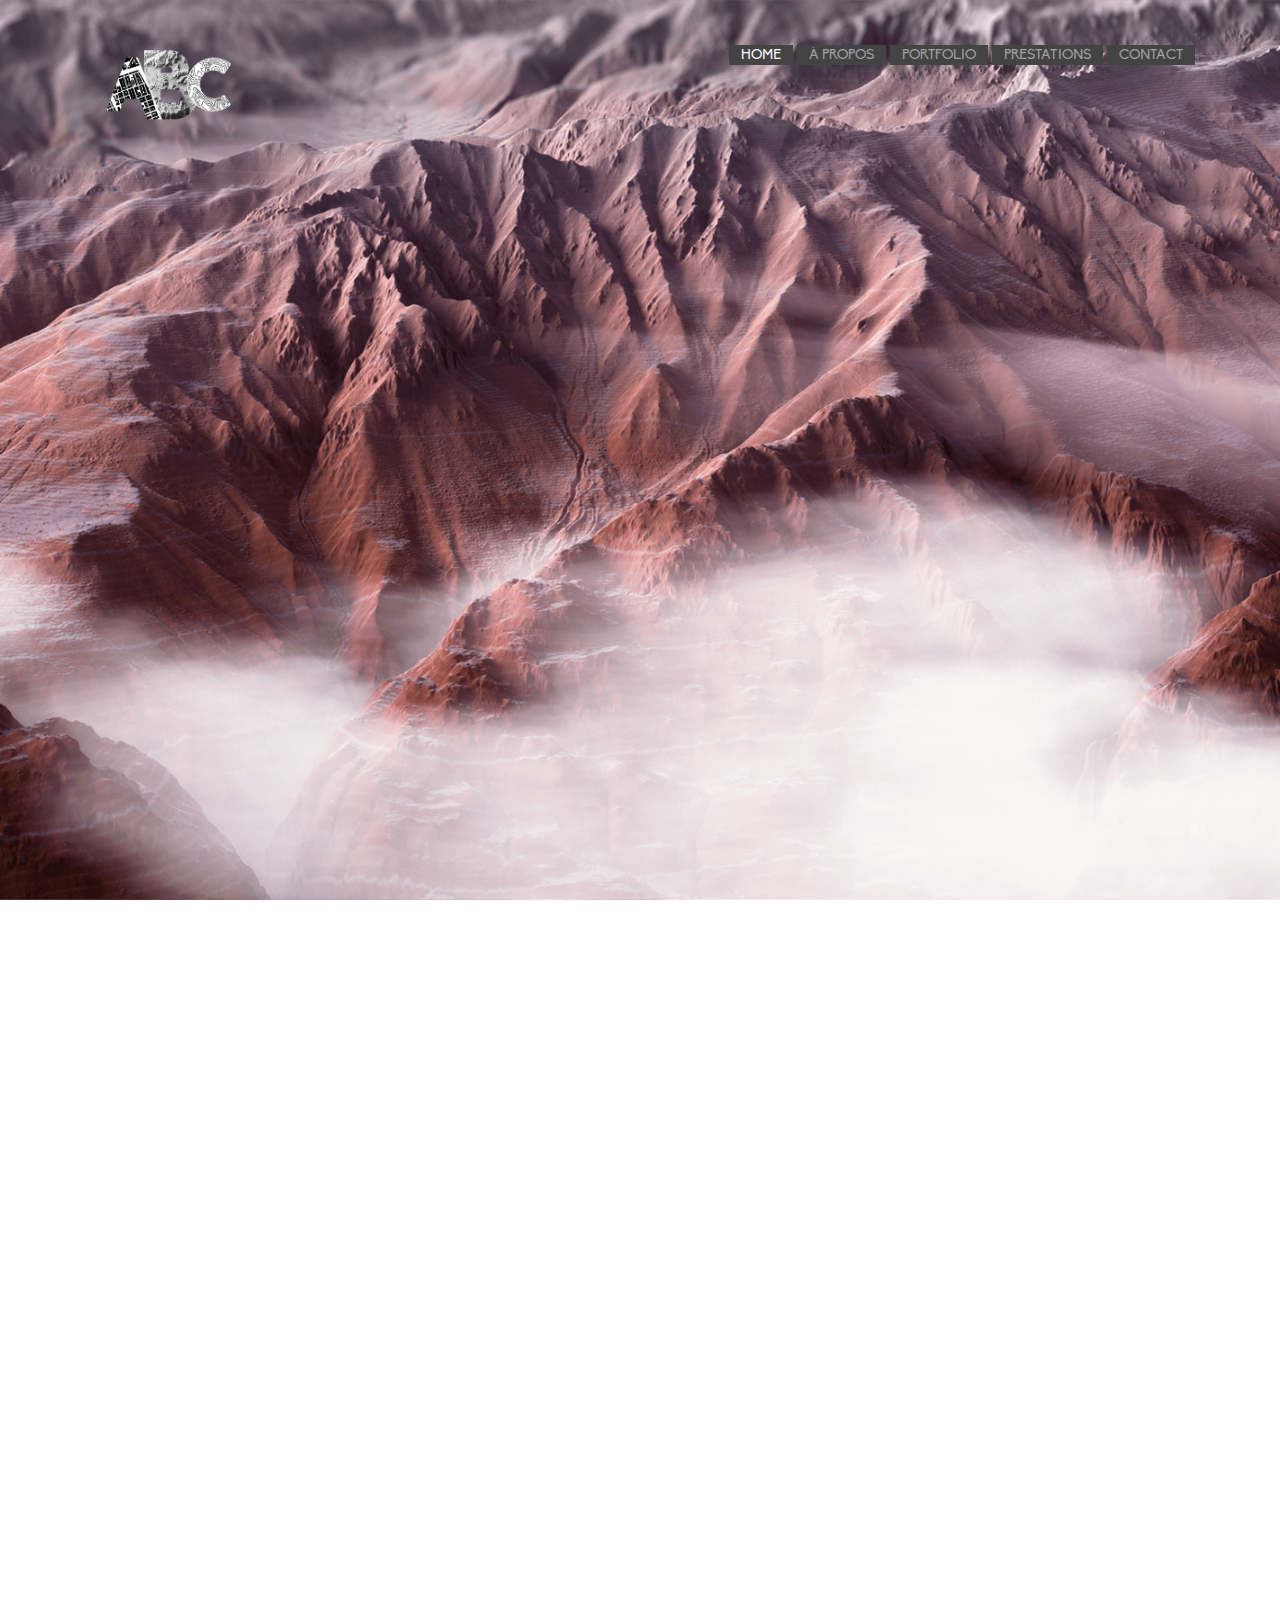
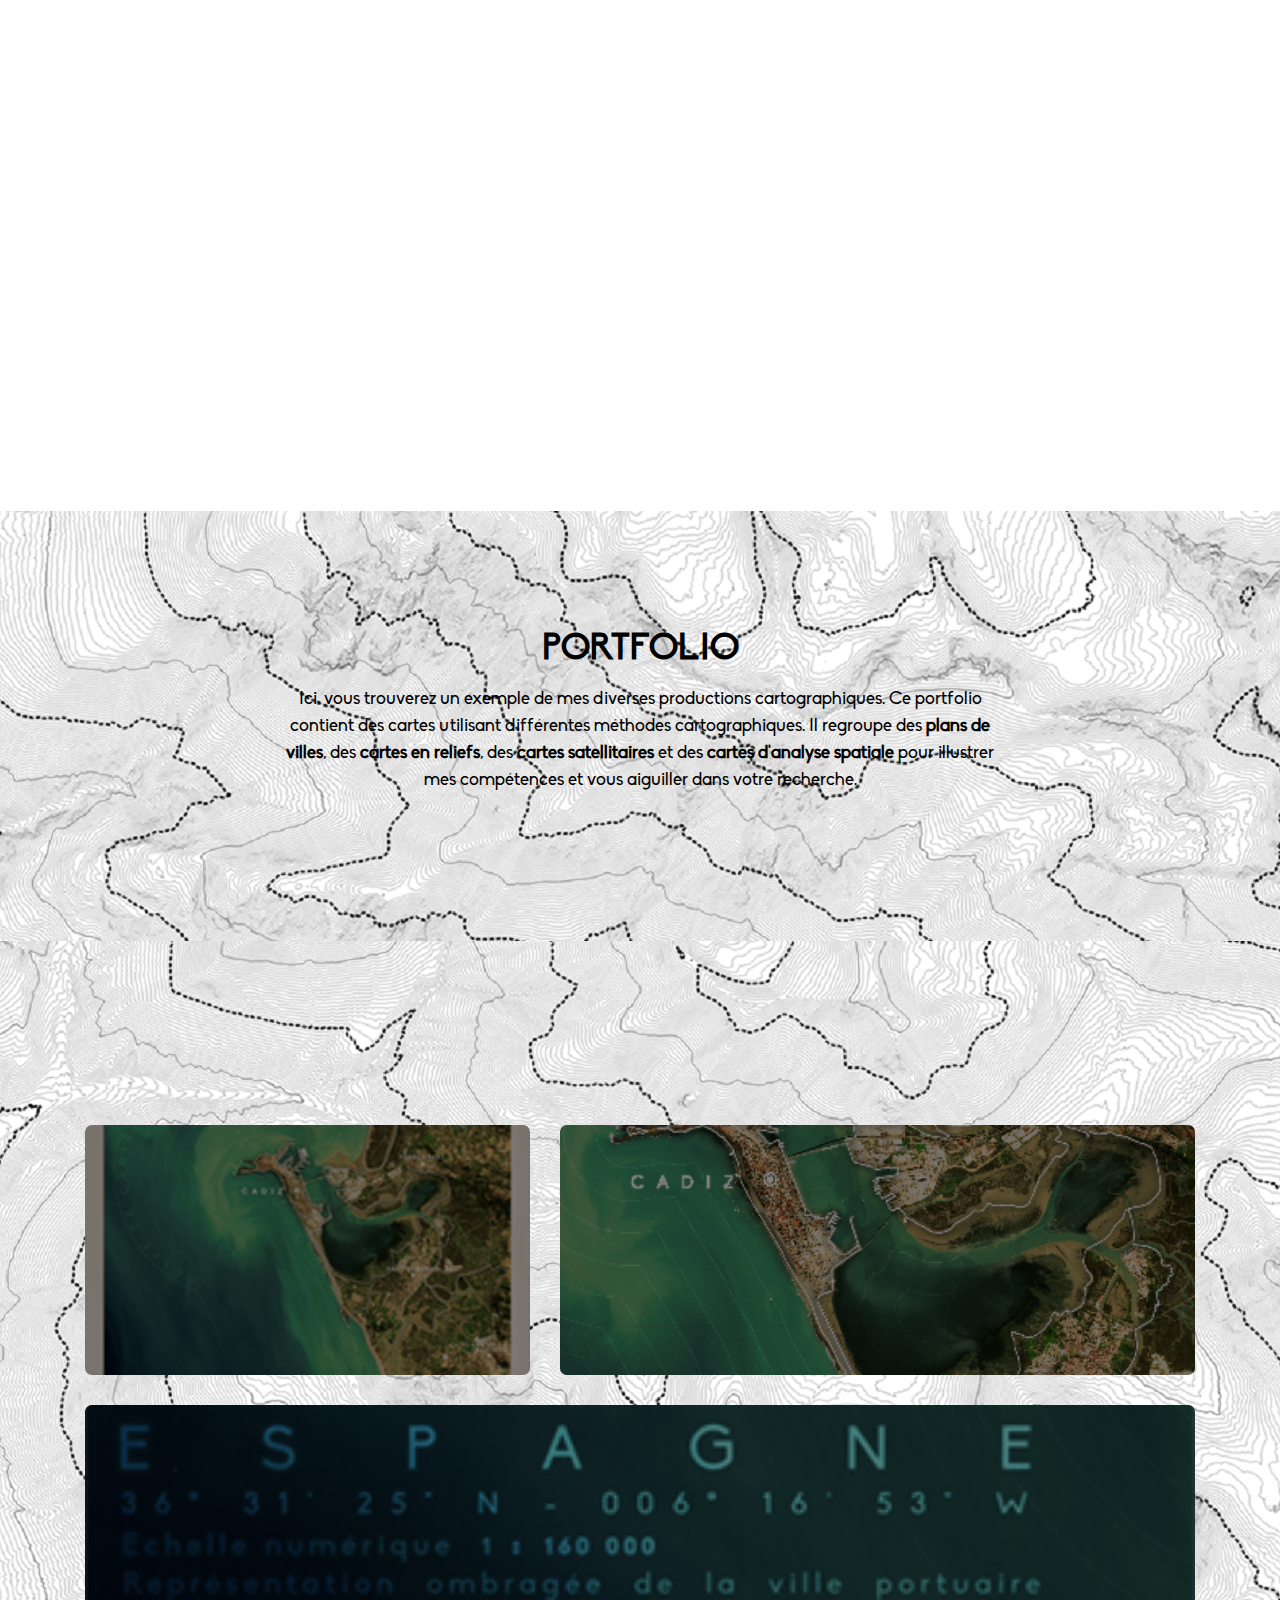
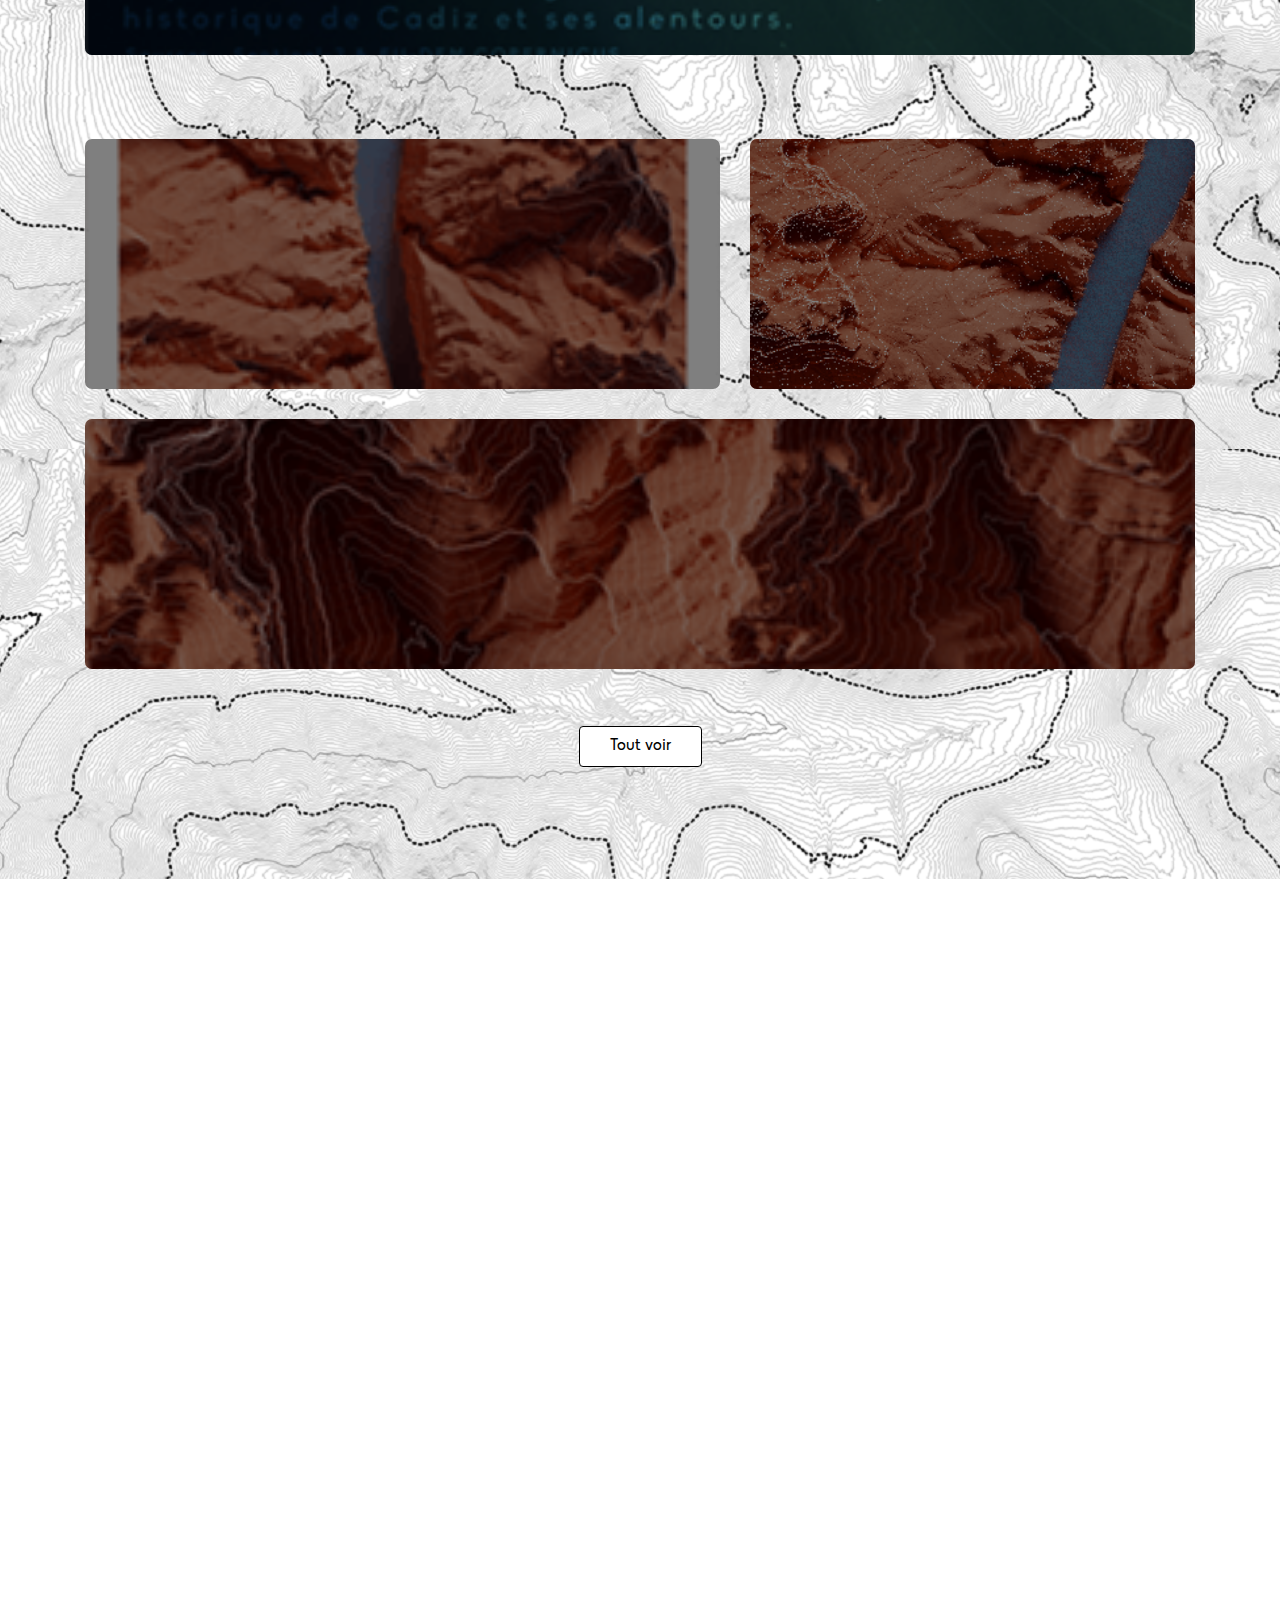
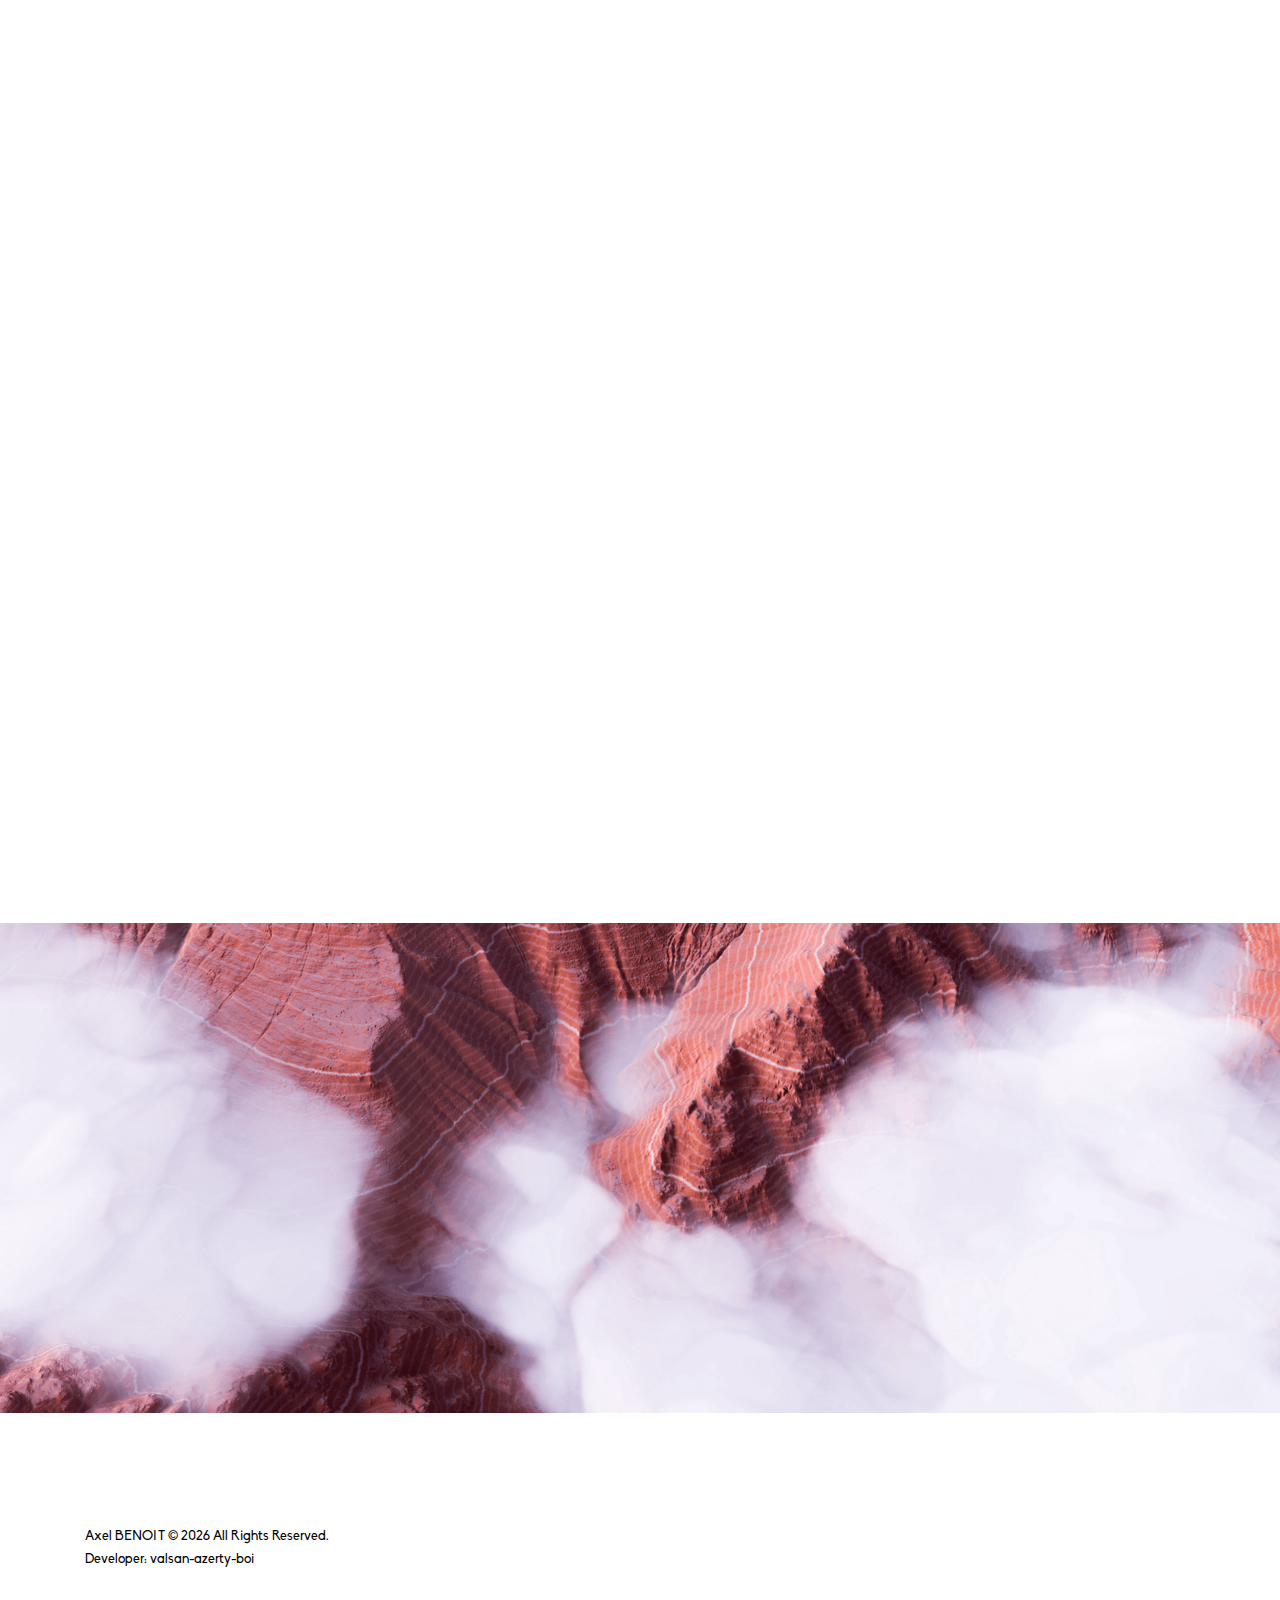
==== index.html @ 1ffd3f23 "some css and html changes" ====
<!DOCTYPE HTML>

<html lang="fr">

<head>
	<meta charset="utf-8">
	<meta http-equiv="X-UA-Compatible" content="IE=edge">

	<title>Axel BENOIT - Cartographe indépendant</title>
	<link rel="shortcut icon" href="favicon.ico" type="image/x-icon" />

	<link rel="apple-touch-icon" href="images/icons-192.png" />
	<link rel="apple-touch-icon" sizes="72x72" href="images/icons-192.png" />
	<link rel="apple-touch-icon" sizes="114x114" href="images/icons-192.png" />

	<meta name="viewport" content="width=device-width, initial-scale=1">

	<meta name="description" content="Productions et ventes de cartes" />
	<meta name="keywords" content="axel benoit, cartographe, indé, indépendant, carte" />
	<meta name="author" content="Axel BENOIT" />
	<!-- <meta name="robots" content="" /> --> <!-- TODO -->

	<meta property="og:title" content="Axel BENOIT - Cartographe indépendant" />
	<meta property="og:image" content="" />
	<meta property="og:url" content="" />
	<meta property="og:site_name" content="Axel BENOIT - Cartographe indépendant" />
	<meta property="og:description" content="" />
	<meta name="twitter:title" content="Axel BENOIT - Cartographe indépendant" />
	<meta name="twitter:image" content="" />
	<meta name="twitter:url" content="" />

	<link rel="manifest" href="manifest.json" />

	<!-- Styles -->
	<link href='https://fonts.googleapis.com/css?family=Raleway:400,300,600,400italic,700' rel='stylesheet'
		type='text/css'>
	<link rel="stylesheet" href="css/animate.css">
	<link rel="stylesheet" href="css/bootstrap.css">
	<link rel="stylesheet" href="css/owl.carousel.min.css">
	<link rel="stylesheet" href="css/owl.theme.default.min.css">
	<link rel="stylesheet" href="css/style.css">
	<script src="js/modernizr-2.6.2.min.js"></script>
	<!--[if lt IE 9]>
	<script src="js/respond.min.js"></script>
	<![endif]-->

</head>

<!-- <body class="colormode"> --> <!-- TODO -->

<body>

	<div id="page">

		<!-- Menu de navigation (haut de page) -->
		<nav class="gtco-nav">
			<div class="gtco-container">
				<div class="row">
					<div class="col-xs-2">
						<div id="gtco-logo"><a href="index.html"><img src="images/logo.png" class="btn-logo"
									alt="Logo" /></a>
						</div>
					</div>
					<div class="col-xs-10 text-right menu-1">
						<ul>
							<li class="active border"><a href="index.html">Home</a></li>
							<li class="border js-goabout"><a href="#">À propos</a></li>
							<li class="border js-goportfolio"><a href="#">Portfolio</a></li>
							<li class="border js-gopresta"><a href="#">Prestations</a></li>
							<li class="border js-gocontact"><a href="#">Contact</a></li>
							<!-- <li><img src="images/colormode.png" width="3%" onClick="switchSetColorMode()"
									alt="Dark/Light mode"></li> -->
						</ul>
					</div>
				</div>

			</div>
		</nav>

		<!-- Header page -->
		<header id="gtco-header" class="bg1 gtco-cover">
			<div class="overlay"></div>
			<div class="gtco-container">
				<div class="row">
					<div class="col-md-12 col-md-offset-0 text-center">
						<div class="display-t">
							<div class="display-tc animate-box" data-animate-effect="fadeIn">
								<h1 class="uppercase">Axel Benoit</h1>
								<h2>Cartographe indépendant</h2>
							</div>
						</div>
					</div>
				</div>
			</div>
		</header>

		<!-- Présentation personnelle -->
		<div id="gtco-testimonial">
			<div class="gtco-container">
				<div class="row animate-box">
					<div class="col-md-8 col-md-offset-2 text-center gtco-heading">
						<h2 class="uppercase">À propos</h2>
					</div>
				</div>

				<div class="row animate-box">
					<div>
						<div class="item">
							<div class="testimony-slide active text-center">
								<figure>
									<img src="images/author.png" alt="Auteur" />
								</figure>
								<span class="grey-name">Axel Benoit</span>
								<blockquote>
									<p>
										Chargé d'études depuis quelques années dans un établissement public, j'ai décidé
										de prendre mon indépendance
										par la voie de la cartographie.
									</p>
									<p>
										La découverte en Master de la cartographie et des outils de SIG m'a amené à
										développer une passion pour les cartes, leur objectif et ce quelles représentent
										ou ne représentent pas. J'ai souhaité perfectionner cette passion durant mon
										expérience de chargé d'études, avant de me lancer.
									</p>
									<p>
										De cette passion de l'image et des cartes née l'attrait pour le métier de
										cartographe. Un métier technique, scientifique et artistique dans lequel je
										désire m'inscrire.
									</p>
									<p>
										C'est pour cette raison que je souhaite vous accompagner dans la recherche de la
										carte adaptée à votre besoin, que son but soit thématique ou décoratif.
									</p>
								</blockquote>
							</div>
						</div>
					</div>
				</div>

				<div class="row">
					<div class="col-md-4 col-sm-4">
					</div>
					<div class="col-md-4 col-sm-4">
						<div class="feature-center animate-box" data-animate-effect="fadeIn">
							<div class="feature-center animate-box" data-animate-effect="fadeIn">
								<a href="https://twitter.com/Ezaan84300488" target="_blank"><img src="images/bl_tw.png"
										alt="Twitter" width="15%" /></a>
								<a href="https://www.linkedin.com/in/axel-benoit/" target="_blank"><img
										src="images/bl_lk.png" alt="LinkedIn" width="15%" /></a>
								<a href="https://www.instagram.com/ezaan902" target="_blank"><img src="images/bl_ig.png"
										alt="Instagram" width="15%" /></a>
							</div>
						</div>
					</div>
					<div class="col-md-4 col-sm-4">
					</div>
				</div>

			</div>
		</div>

		<!-- Portfolio avec miniatures  -->
		<!-- <div id="gtco-features-2" style="background-image:url(images/bg_2.png);"> -->
		<div id="gtco-features-2" class="bg2">
			<div class="gtco-container">

				<!-- Texte Portfolio  -->
				<div class="row">
					<div class="col-md-8 col-md-offset-2 text-center gtco-heading">
						<h2 class="uppercase">Portfolio</h2>
						<p>Ici, vous trouverez un exemple de mes diverses productions cartographiques. Ce portfolio
							contient des cartes utilisant différentes méthodes cartographiques. Il regroupe des <b>
								plans
								de
								villes</b>, des <b>cartes en reliefs</b>, des <b>cartes satellitaires</b> et des
							<b>cartes d'analyse
								spatiale</b> pour
							illustrer mes compétences et vous aiguiller dans votre recherche.
						</p>
					</div>
				</div>

				<!-- Types de cartes  -->
				<div class="row">
					<div class="col-md-1 col-sm-1">
					</div>
					<div class="col-md-2 col-sm-2">
						<div class="feature-center animate-box" data-animate-effect="fadeIn">
							<span class="icon">
								<i>
									<img src="images/portfolio_mt_1_satellitaires.png" alt="Cartes satellitaires"
										width="100%" />
								</i>
							</span>
							<h3>cartes satellitaires</h3>
						</div>
					</div>
					<div class="col-md-2 col-sm-2">
						<div class="feature-center animate-box" data-animate-effect="fadeIn">
							<span class="icon">
								<i>
									<img src="images/portfolio_mt_2_relief.png" alt="Cartes en relief" width="100%" />
								</i>
							</span>
							<h3>cartes en relief</h3>
						</div>
					</div>
					<div class="col-md-2 col-sm-2">
						<div class="feature-center animate-box" data-animate-effect="fadeIn">
							<span class="icon">
								<i>
									<img src="images/portfolio_mt_3_plan_villes.png" alt="Plans de ville"
										width="100%" />
								</i>
							</span>
							<h3>plans de ville</h3>
						</div>
					</div>
					<div class="col-md-2 col-sm-2">
						<div class="feature-center animate-box" data-animate-effect="fadeIn">
							<span class="icon">
								<i>
									<img src="images/portfolio_mt_4_thematiques.png" alt="Cartes thématiques"
										width="100%" />
								</i>
							</span>
							<h3>cartes thématiques</h3>
						</div>
					</div>
					<div class="col-md-2 col-sm-2">
						<div class="feature-center animate-box" data-animate-effect="fadeIn">
							<span class="icon">
								<i>
									<img src="images/portfolio_mt_5_anciennes.png" alt="Cartes anciennes"
										width="100%" />
								</i>
							</span>
							<h3>cartes anciennes</h3>
						</div>
					</div>
					<div class="col-md-1 col-sm-1">
					</div>
				</div>

				<!-- Exemples de cartes à visualiser -->

				<!-- Cadiz -->
				<div class="row">
					<div class="col-md-5">
						<a href="images/realisations/Cadiz_low_1.png" target="_blank">
							<div class="gtco-video gtco-video-sm gtco-bg"
								style="background-image: url(images/realisations/Cadiz_low_1_miniature.png); ">
								<div class="overlay"></div>
							</div>
						</a>
					</div>
					<div class="col-md-7">
						<a href="images/realisations/Cadiz_low_2.png" target="_blank">
							<div class="gtco-video gtco-video-sm gtco-bg"
								style="background-image: url(images/realisations/Cadiz_low_2_miniature.png); ">
								<div class="overlay"></div>
							</div>
						</a>
					</div>
					<div class="col-md-12">
						<a href="images/realisations/Cadiz_low_3.png" target="_blank">
							<div class="gtco-video gtco-video-sm gtco-bg"
								style="background-image: url(images/realisations/Cadiz_low_3_miniature.png); ">
								<div class="overlay"></div>
							</div>
						</a>
					</div>
				</div>

				<!-- Grand canyon -->
				<div class="row">
					<br /><br />
					<div class="col-md-7">
						<a href="images/realisations/Grand_canyon_low_1.png" target="_blank">
							<div class="gtco-video gtco-video-sm gtco-bg"
								style="background-image: url(images/realisations/Grand_canyon_low_1_miniature.png); ">
								<div class="overlay"></div>
							</div>
						</a>
					</div>
					<div class="col-md-5">
						<a href="images/realisations/Grand_canyon_low_2.png" target="_blank">
							<div class="gtco-video gtco-video-sm gtco-bg"
								style="background-image: url(images/realisations/Grand_canyon_low_2_miniature.png); ">
								<div class="overlay"></div>
							</div>
						</a>
					</div>
					<div class="col-md-12">
						<a href="images/realisations/Grand_canyon_low_3.png" target="_blank">
							<div class="gtco-video gtco-video-sm gtco-bg"
								style="background-image: url(images/realisations/Grand_canyon_low_3_miniature.png); ">
								<div class="overlay"></div>
							</div>
						</a>
					</div>
				</div>

				<!-- Hidden at start -->
				<div id="hidden-real" class="hidden-element">

					<!-- Corse -->
					<div class="row">
						<br /><br />
						<div class="col-md-6">
							<a href="images/realisations/Corse_low_1.png" target="_blank">
								<div class="gtco-video gtco-video-sm gtco-bg"
									style="background-image: url(images/realisations/Corse_low_1_miniature.png); ">
									<div class="overlay"></div>
								</div>
							</a>
						</div>
						<div class="col-md-6">
							<a href="images/realisations/Corse_low_2.png" target="_blank">
								<div class="gtco-video gtco-video-sm gtco-bg"
									style="background-image: url(images/realisations/Corse_low_2_miniature.png); ">
									<div class="overlay"></div>
								</div>
							</a>
						</div>
						<div class="col-md-12">
							<a href="images/realisations/Corse_low_3.png" target="_blank">
								<div class="gtco-video gtco-video-sm gtco-bg"
									style="background-image: url(images/realisations/Corse_low_3_miniature.png); ">
									<div class="overlay"></div>
								</div>
							</a>
						</div>
					</div>

					<!-- Niort -->
					<div class="row">
						<br /><br />
						<div class="col-md-7">
							<a href="images/realisations/Niort_low_1.png" target="_blank">
								<div class="gtco-video gtco-video-sm gtco-bg"
									style="background-image: url(images/realisations/Niort_low_1_miniature.png); ">
									<div class="overlay"></div>
								</div>
							</a>
						</div>
						<div class="col-md-5">
							<a href="images/realisations/Niort_low_2.png" target="_blank">
								<div class="gtco-video gtco-video-sm gtco-bg"
									style="background-image: url(images/realisations/Niort_low_2_miniature.png); ">
									<div class="overlay"></div>
								</div>
							</a>
						</div>
						<div class="col-md-12">
							<a href="images/realisations/Niort_low_3.png" target="_blank">
								<div class="gtco-video gtco-video-sm gtco-bg"
									style="background-image: url(images/realisations/Niort_low_3_miniature.png); ">
									<div class="overlay"></div>
								</div>
							</a>
						</div>
					</div>

					<!-- Turquie -->
					<div class="row">
						<br /><br />
						<div class="col-md-5">
							<a href="images/realisations/Turquie_low_1.png" target="_blank">
								<div class="gtco-video gtco-video-sm gtco-bg"
									style="background-image: url(images/realisations/Turquie_low_1_miniature.png); ">
									<div class="overlay"></div>
								</div>
							</a>
						</div>
						<div class="col-md-7">
							<a href="images/realisations/Turquie_low_2.png" target="_blank">
								<div class="gtco-video gtco-video-sm gtco-bg"
									style="background-image: url(images/realisations/Turquie_low_2_miniature.png); ">
									<div class="overlay"></div>
								</div>
							</a>
						</div>
						<div class="col-md-12">
							<a href="images/realisations/Turquie_low_3.png" target="_blank">
								<div class="gtco-video gtco-video-sm gtco-bg"
									style="background-image: url(images/realisations/Turquie_low_3_miniature.png); ">
									<div class="overlay"></div>
								</div>
							</a>
						</div>
					</div>

					<!-- Mountain / Medoc / Pearl River -->
					<div class="row">
						<br /><br />
						<div class="col-md-4">
							<a href="images/realisations/Mountain_low.png" target="_blank">
								<div class="gtco-video gtco-video-sm gtco-bg"
									style="background-image: url(images/realisations/Mountain_low_miniature.png); ">
									<div class="overlay"></div>
								</div>
							</a>
						</div>
						<div class="col-md-4">
							<a href="images/realisations/Medoc_low.png" target="_blank">
								<div class="gtco-video gtco-video-sm gtco-bg"
									style="background-image: url(images/realisations/Medoc_low_miniature.png); ">
									<div class="overlay"></div>
								</div>
							</a>
						</div>
						<div class="col-md-4">
							<a href="images/realisations/PEARL_RIVER_low.png" target="_blank">
								<div class="gtco-video gtco-video-sm gtco-bg"
									style="background-image: url(images/realisations/PEARL_RIVER_low_miniature.png); ">
									<div class="overlay"></div>
								</div>
							</a>
						</div>
					</div>
				</div>

				<!-- Bouton "Tout voir"-->
				<div>
					<br />
					<button id="buttonDisplayAllReal" class="btn btn-primary center-button"
						onClick="displayAllReal()">Tout
						voir</button>
				</div>
			</div>
		</div>

		<!-- Prestations -->
		<div id="gtco-features">
			<div class="gtco-container">

				<div class="row animate-box">
					<div class="col-md-8 col-md-offset-2 text-center gtco-heading">
						<h2 class="uppercase">Prestations</h2>
						<p>Mes cartes s'adressent aux professionnels comme aux particuliers. Que vous soyez une
							collectivité, une association, un entreprise ou que vous souhaitez simplement offrir un
							cadeau, je peux vous accompagner.</p>
					</div>
				</div>

				<div class="row animate-box">
					<div class="col-md-8 col-md-offset-2 text-center">
						<h3>Ma démarche d'action en quelques étapes</h3>
						<br />
					</div>
				</div>

				<div class="row">
					<div class="col-md-3 col-sm-3">
						<div class="feature-center animate-box" data-animate-effect="fadeIn">
							<span class="icon-orange">
								<i>
									<img src="images/prestations_demarche_1_recherche.png" alt="Recherche"
										class="prestation-recherche" />
								</i>
							</span>
							<h3>Recherche</h3>
							<p>Exploration des diverses bases de données SIG disponibles en Open Data.
								<small>(Openstreetmap,
									IGN, Copernicus, USGS, NASA)</small>
							</p>
							<p>Je peux également utiliser vos données métiers.</p>
						</div>
					</div>
					<div class="col-md-3 col-sm-3">
						<div class="feature-center animate-box" data-animate-effect="fadeIn">
							<span class="icon-orange">
								<i>
									<img src="images/prestations_demarche_2_traitement.png" alt="Traitement"
										class="prestation-traitement" />
								</i>
							</span>
							<h3>Traitement</h3>
							<p>Pré-traitement nécessaire en préparation de l'analyse.</p>
							<p>Je procède à une vérification, une modification et une sélection des données pertinentes.
							</p>
						</div>
					</div>
					<div class="col-md-3 col-sm-3">
						<div class="feature-center animate-box" data-animate-effect="fadeIn">
							<span class="icon-orange">
								<i>
									<img src="images/prestations_demarche_3_analyse.png" alt="Analyse"
										class="prestation" />
								</i>
							</span>
							<h3>Analyse</h3>
							<p>Observation des données sélectionnées, transformation des données et choix des méthodes
								de représentation.</p>
							<p>Production des différentes couches cartographiques.</p>
						</div>
					</div>
					<div class="col-md-3 col-sm-3">
						<div class="feature-center animate-box" data-animate-effect="fadeIn">
							<span class="icon-orange">
								<i>
									<img src="images/prestations_demarche_4_composition.png" alt="Composition"
										class="prestation" />
								</i>
							</span>
							<h3>Composition</h3>
							<p>Définition de l'aspect visuel général.</p>
							<p>Assemblage des couches et superposition des calques.</p>
							<p>Production du rendu.</p>
						</div>
					</div>
				</div>

				<div class="row animate-box">
					<div class="col-md-8 col-md-offset-2 text-center">
						<h3>Pour produire des cartes informatives, thématiques, décoratives ou abstraites pour
							particuliers et professionnels.</h3>
						<br />
						<h4>Les logiciels utilisés pour produire</h4>
						<br />
					</div>
				</div>

				<div class="row">
					<div class="col-md-3 col-sm-3">
					</div>
					<div class="col-md-2 col-sm-2">
						<div class="feature-center animate-box" data-animate-effect="fadeIn">
							<img src="images/qgis.png" alt="QGIS" width="90%" />
						</div>
					</div>
					<div class="col-md-2 col-sm-2">
						<div class="feature-center animate-box" data-animate-effect="fadeIn">
							<img src="images/blender.png" alt="Blender" width="90%" />
						</div>
					</div>
					<div class="col-md-2 col-sm-2">
						<div class="feature-center animate-box" data-animate-effect="fadeIn">
							<img src="images/adobe_icon.png" alt="Adobe" width="90%" />
						</div>
					</div>
					<div class="col-md-3 col-sm-3">
					</div>
				</div>

				<div class="row animate-box">
					<div class="col-md-8 col-md-offset-2 text-center">
						<p>
							Pour une démarche personnalisée, une demande peut être réalisé en appuyant sur le bouton "me
							contacter".
						</p>
						<p>
							Pour les cartes faisant partie d'une collection. Les liens figurant ci-dessous vous
							redirigeront vers mes boutiques en ligne. Vous pourrez avoir une estimation du prix des
							produits.
						</p>
						<br />
					</div>
				</div>

				<div class="row">
					<div class="col-md-3 col-sm-3">
					</div>
					<div class="col-md-3 col-sm-3">
						<div class="feature-center animate-box" data-animate-effect="fadeIn">
							<span class="icon">
								<i>
									<img src="images/etsy.png" alt="Etsy" width="90%" />
								</i>
							</span>
							<p><a href="https://www.etsy.com/fr/people/gq5kbt0rsgmfwqri" target="_blank"
									class="btn btn-primary btn-outline">Etsy</a></p>
						</div>
					</div>
					<div class="col-md-3 col-sm-3">
						<div class="feature-center animate-box" data-animate-effect="fadeIn">
							<span class="icon">
								<i>
									<img src="images/deviantart.png" alt="DeviantArt" width="90%" />
								</i>
							</span>
							<p><a href="https://www.deviantart.com/abcarto" target="_blank"
									class="btn btn-primary btn-outline">DeviantArt</a></p>
						</div>
					</div>
					<div class="col-md-3 col-sm-3">
					</div>
				</div>

			</div>
		</div>

		<!-- Formulaire de contact -->
		<div id="gtco-subscribe" class="bg3">
			<div class="gtco-container">
				<div class="row animate-box">
					<div class="col-md-8 col-md-offset-2 text-center gtco-heading">
						<h2 class="uppercase">Contact</h2>
						<br />
						<p>
							Si vous avez des questions ou si vous voulez formuler une demande de devis, vous pouvez me
							joindre en appuyant sur le bouton ci-dessous
						</p>
						<br />
						<button id="buttonContactMe" class="btn btn-primary" onClick="contactMe()">Me
							contacter</button>
						<div id="hidden-contact" class="hidden-element contact-info">
							<h2 id="contact-mail"><a href="mailto:axelbenoit@mail.com">axelbenoit@mail.com</a></h2>
							<!-- TODO vrai mail -->
						</div>
					</div>
				</div>
			</div>
		</div>

		<!-- Bas de page -->
		<footer id="gtco-footer">
			<div class="gtco-container">
				<div class="row copyright">
					<div class="col-md-12">
						<p class="pull-left">
							<small class="block"><a href="#">Axel BENOIT</a> &copy; <span id="actualyear">2023</span>
								All Rights
								Reserved.</small>
							<small class="block">Developer: <a href="https://github.com/valsan-azerty-boi"
									target="_blank">valsan-azerty-boi</a></small>
						</p>
					</div>
				</div>
			</div>
		</footer>
	</div>

	<div class="gototop js-top">
		<a href="#" class="js-gotop"><img src="images/arrowup.png" alt="Up" class="arrow-up" /></a>
	</div>

	<!-- Scripts Js-->
	<script src="js/jquery.min.js"></script>
	<script src="js/jquery.easing.1.3.js"></script>
	<script src="js/bootstrap.min.js"></script>
	<script src="js/jquery.waypoints.min.js"></script>
	<script src="js/owl.carousel.min.js"></script>
	<script src="js/jquery.countTo.js"></script>
	<script src="js/site-main.js"></script>
	<script src="js/site-displayreal.js"></script>
	<script src="js/site-contact.js"></script>
	<script src="js/site-actualyear.js"></script>
	<script src="js/site-colormode.js"></script>
</body>

</html>
---- css/style.css ----
@media screen and (max-width: 768px) {
  .gtco-nav-toggle {
    display: none block;
  }
}

@font-face {
  font-family: 'BikoRegular';
  src: local('BikoRegular'), url('../fonts/biko/Biko_Regular.otf') format('opentype');
  font-weight: normal;
  font-style: normal;
}

.bg1 {
  background: url(../images/bg_1.png) no-repeat center center;
  -webkit-background-size: cover;
  -moz-background-size: cover;
  -o-background-size: cover;
  background-size: cover;
}

.bg2 {
  background: url(../images/bg_2.png) center center;
}

.bg3 {
  background: url(../images/bg_3.png) no-repeat center center;
  -webkit-background-size: cover;
  -moz-background-size: cover;
  -o-background-size: cover;
  background-size: cover;
}

.hidden-element {
  display: none;
}

.contact-info {
  background-color: rgba(128, 128, 128, 0.22);
  border-radius: 5%;
  box-shadow: rgba(0, 0, 0, 0.35) 0px 0px 0px 2px inset, rgba(255, 255, 255, 0.2) 10px -10px 0px -2px, rgba(0, 0, 0, 0.35) 10px -10px;
}

.div-center-button {
  height: 100px;
  position: relative;
}

.center-button {
  display: flex;
  margin: 0 auto;
  justify-content: center;
  align-items: center;
}

/* =======================================================
*
* 	Template Style 
*
* ======================================================= */
body {
  font-family: "BikoRegular", Arial, sans-serif;
  font-weight: 400;
  font-size: 16px;
  line-height: 1.7;
  color: #000;
  background: #fff;
}

.grey-name {
  color: #6c6c6c;
}

.uppercase {
  text-transform: uppercase;
}

#page {
  position: relative;
  overflow-x: hidden;
  width: 100%;
  height: 100%;
  -webkit-transition: 0.5s;
  -o-transition: 0.5s;
  transition: 0.5s;
}

.offcanvas #page {
  overflow: hidden;
  position: absolute;
}

.offcanvas #page:after {
  -webkit-transition: 2s;
  -o-transition: 2s;
  transition: 2s;
  position: absolute;
  top: 0;
  right: 0;
  bottom: 0;
  left: 0;
  z-index: 101;
  background: rgba(0, 0, 0, 0.7);
  content: "";
}

a {
  color: #000;
  -webkit-transition: 0.5s;
  -o-transition: 0.5s;
  transition: 0.5s;
}

a:hover,
a:active,
a:focus {
  outline: none;
  text-decoration: none;
}

p {
  margin-bottom: 20px;
}

h1,
h2,
h3,
h4,
h5,
h6,
figure {
  color: #000;
  font-family: "BikoRegular", Arial, sans-serif;
  font-weight: 400;
  margin: 0 0 20px 0;
}

::-webkit-selection {
  color: #fff;
  background: #000;
}

::-moz-selection {
  color: #fff;
  background: #000;
}

::selection {
  color: #fff;
  background: #000;
}

.gtco-container {
  max-width: 1140px;
  position: relative;
  margin: 0 auto;
  padding-left: 15px;
  padding-right: 15px;
}

.gtco-nav {
  position: absolute;
  top: 0;
  margin: 0;
  padding: 0;
  width: 100%;
  padding: 40px 0;
  z-index: 1001;
}

@media screen and (max-width: 768px) {
  .gtco-nav {
    padding: 20px 0;
  }
}

.gtco-nav #gtco-logo {
  font-size: 20px;
  margin: 0;
  padding: 0;
  text-transform: uppercase;
  font-weight: bold;
}

.gtco-nav a {
  padding: 5px 10px;
  color: #fff;
}

@media screen and (max-width: 768px) {

  .gtco-nav .menu-1,
  .gtco-nav .menu-2 {
    display: none;
  }
}

.gtco-nav ul {
  padding: 0;
  margin: 2px 0 0 0;
}

.gtco-nav ul li {
  padding: 0;
  margin: 0;
  list-style: none;
  display: inline;
}

.gtco-nav ul li a {
  font-size: 14px;
  padding: 30px 10px;
  text-transform: uppercase;
  color: rgba(255, 255, 255, 0.5);
  -webkit-transition: 0.5s;
  -o-transition: 0.5s;
  transition: 0.5s;
}

.gtco-nav ul li a:hover,
.gtco-nav ul li a:focus,
.gtco-nav ul li a:active {
  color: white;
}

.gtco-nav ul li.has-dropdown {
  position: relative;
}

.gtco-nav ul li.has-dropdown .dropdown {
  width: 130px;
  -webkit-box-shadow: 0px 14px 33px -9px rgba(0, 0, 0, 0.75);
  -moz-box-shadow: 0px 14px 33px -9px rgba(0, 0, 0, 0.75);
  box-shadow: 0px 14px 33px -9px rgba(0, 0, 0, 0.75);
  z-index: 1002;
  visibility: hidden;
  opacity: 0;
  position: absolute;
  top: 40px;
  left: 0;
  text-align: left;
  background: #fff;
  padding: 20px;
  -webkit-border-radius: 4px;
  -moz-border-radius: 4px;
  -ms-border-radius: 4px;
  border-radius: 4px;
  -webkit-transition: 0s;
  -o-transition: 0s;
  transition: 0s;
}

.gtco-nav ul li.has-dropdown .dropdown:before {
  bottom: 100%;
  left: 40px;
  border: solid transparent;
  content: " ";
  height: 0;
  width: 0;
  position: absolute;
  pointer-events: none;
  border-bottom-color: #fff;
  border-width: 8px;
  margin-left: -8px;
}

.gtco-nav ul li.has-dropdown .dropdown li {
  display: block;
  margin-bottom: 7px;
}

.gtco-nav ul li.has-dropdown .dropdown li:last-child {
  margin-bottom: 0;
}

.gtco-nav ul li.has-dropdown .dropdown li a {
  padding: 2px 0;
  display: block;
  color: #999999;
  line-height: 1.2;
  text-transform: none;
  font-size: 15px;
}

.gtco-nav ul li.has-dropdown .dropdown li a:hover {
  color: #000;
}

.gtco-nav ul li.has-dropdown:hover a,
.gtco-nav ul li.has-dropdown:focus a {
  color: #fff;
}

.gtco-nav ul li.btn-cta a {
  color: #000;
}

.gtco-nav ul li.btn-cta a span {
  background: #fff;
  padding: 4px 20px;
  display: -moz-inline-stack;
  display: inline-block;
  zoom: 1;
  *display: inline;
  -webkit-transition: 0.3s;
  -o-transition: 0.3s;
  transition: 0.3s;
  -webkit-border-radius: 100px;
  -moz-border-radius: 100px;
  -ms-border-radius: 100px;
  border-radius: 100px;
}

.gtco-nav ul li.btn-cta a:hover span {
  -webkit-box-shadow: 0px 14px 20px -9px rgba(0, 0, 0, 0.75);
  -moz-box-shadow: 0px 14px 20px -9px rgba(0, 0, 0, 0.75);
  box-shadow: 0px 14px 20px -9px rgba(0, 0, 0, 0.75);
}

.gtco-nav ul li.active>a {
  color: #fff !important;
}

#gtco-header,
#gtco-counter,
.gtco-bg {
  background-size: cover;
  background-position: top center;
  background-repeat: no-repeat;
  position: relative;
}

.gtco-bg {
  background-position: center center;
  width: 100%;
  float: left;
  position: relative;
}

.gtco-video {
  height: 450px;
  overflow: hidden;
  margin-bottom: 30px;
  -webkit-border-radius: 7px;
  -moz-border-radius: 7px;
  -ms-border-radius: 7px;
  border-radius: 7px;
}

.gtco-video.gtco-video-sm {
  height: 250px;
}

.gtco-video a {
  z-index: 1001;
  position: absolute;
  top: 50%;
  left: 50%;
  margin-top: -45px;
  margin-left: -45px;
  width: 90px;
  height: 90px;
  display: table;
  text-align: center;
  background: #fff;
  -webkit-box-shadow: 0px 14px 30px -15px rgba(0, 0, 0, 0.75);
  -moz-box-shadow: 0px 14px 30px -15px rgba(0, 0, 0, 0.75);
  box-shadow: 0px 14px 30px -15px rgba(0, 0, 0, 0.75);
  -webkit-border-radius: 50%;
  -moz-border-radius: 50%;
  -ms-border-radius: 50%;
  border-radius: 50%;
}

.gtco-video a i {
  text-align: center;
  display: table-cell;
  vertical-align: middle;
  font-size: 40px;
}

.gtco-video .overlay {
  position: absolute;
  top: 0;
  left: 0;
  right: 0;
  bottom: 0;
  background: rgba(0, 0, 0, 0.5);
  -webkit-transition: 0.5s;
  -o-transition: 0.5s;
  transition: 0.5s;
}

.gtco-video:hover .overlay {
  background: rgba(255, 255, 255, 0.4);
}

.gtco-video:hover a {
  position: relative;
  -webkit-transform: scale(1.2);
  -moz-transform: scale(1.2);
  -ms-transform: scale(1.2);
  -o-transform: scale(1.2);
  transform: scale(1.2);
}

.gtco-cover {
  height: 900px;
  background-size: cover;
  background-position: top center;
  background-repeat: no-repeat;
  position: relative;
  float: left;
  width: 100%;
}

.gtco-cover a {
  color: rgba(255, 255, 255, 0.7);
  border-bottom: 1px solid rgba(255, 255, 255, 0.2);
}

.gtco-cover a:hover {
  color: white;
  border-bottom: 1px solid white;
}

.gtco-cover>.gtco-container {
  position: relative;
  z-index: 10;
}

@media screen and (max-width: 768px) {
  .gtco-cover {
    height: 600px;
  }
}

.gtco-cover .display-t,
.gtco-cover .display-tc {
  height: 900px;
  display: table;
  width: 100%;
}

@media screen and (max-width: 768px) {

  .gtco-cover .display-t,
  .gtco-cover .display-tc {
    height: 600px;
  }
}

.gtco-cover.gtco-cover-sm {
  height: 600px;
}

@media screen and (max-width: 768px) {
  .gtco-cover.gtco-cover-sm {
    height: 400px;
  }
}

.gtco-cover.gtco-cover-sm .display-t,
.gtco-cover.gtco-cover-sm .display-tc {
  height: 600px;
  display: table;
  width: 100%;
}

@media screen and (max-width: 768px) {

  .gtco-cover.gtco-cover-sm .display-t,
  .gtco-cover.gtco-cover-sm .display-tc {
    height: 400px;
  }
}

#gtco-counter {
  height: 500px;
}

#gtco-counter .display-t,
#gtco-counter .display-tc {
  height: 500px;
  display: table;
  width: 100%;
}

@media screen and (max-width: 768px) {
  #gtco-counter {
    height: inherit;
    padding: 7em 0;
  }

  #gtco-counter .display-t,
  #gtco-counter .display-tc {
    height: inherit;
  }
}

.gtco-staff {
  text-align: center;
  margin-bottom: 30px;
}

.gtco-staff img {
  width: 100px;
  margin-bottom: 20px;
  -webkit-border-radius: 50%;
  -moz-border-radius: 50%;
  -ms-border-radius: 50%;
  border-radius: 50%;
}

.gtco-staff h3 {
  font-size: 24px;
  margin-bottom: 5px;
}

.gtco-staff p {
  margin-bottom: 30px;
}

.gtco-staff .role {
  color: #bfbfbf;
  margin-bottom: 30px;
  font-weight: normal;
  display: block;
}

.gtco-social-icons {
  margin: 0;
  padding: 0;
}

.gtco-social-icons li {
  margin: 0;
  padding: 0;
  list-style: none;
  display: -moz-inline-stack;
  display: inline-block;
  zoom: 1;
  *display: inline;
}

.gtco-social-icons li a {
  display: -moz-inline-stack;
  display: inline-block;
  zoom: 1;
  *display: inline;
  color: #000;
  padding-left: 10px;
  padding-right: 10px;
}

.gtco-social-icons li a i {
  font-size: 20px;
}

.gtco-contact-info {
  margin-bottom: 30px;
  float: left;
  width: 100%;
  position: relative;
}

.gtco-contact-info ul {
  padding: 0;
  margin: 0;
}

.gtco-contact-info ul li {
  padding: 0 0 0 50px;
  margin: 0 0 30px 0;
  list-style: none;
  position: relative;
}

.gtco-contact-info ul li:before {
  color: #cccccc;
  position: absolute;
  left: 0;
  top: .05em;
  speak: none;
  font-style: normal;
  font-weight: normal;
  font-variant: normal;
  text-transform: none;
  line-height: 1;
  -webkit-font-smoothing: antialiased;
  -moz-osx-font-smoothing: grayscale;
}

.gtco-contact-info ul li.address:before {
  font-size: 30px;
  content: "\e9d1";
}

.gtco-contact-info ul li.phone:before {
  font-size: 23px;
  content: "\e9f4";
}

.gtco-contact-info ul li.email:before {
  font-size: 23px;
  content: "\e9da";
}

.gtco-contact-info ul li.url:before {
  font-size: 23px;
  content: "\e9af";
}

form label {
  font-weight: normal !important;
}

#gtco-header .display-tc,
#gtco-counter .display-tc,
.gtco-cover .display-tc {
  display: table-cell !important;
  vertical-align: middle;
}

#gtco-header .display-tc h1,
#gtco-header .display-tc h2,
#gtco-counter .display-tc h1,
#gtco-counter .display-tc h2,
.gtco-cover .display-tc h1,
.gtco-cover .display-tc h2 {
  margin: 0;
  padding: 0;
  color: white;
}

#gtco-header .display-tc h1,
#gtco-counter .display-tc h1,
.gtco-cover .display-tc h1 {
  margin-bottom: 0px;
  font-size: 70px;
  line-height: 1.5;
}

@media screen and (max-width: 768px) {

  #gtco-header .display-tc h1,
  #gtco-counter .display-tc h1,
  .gtco-cover .display-tc h1 {
    font-size: 40px;
  }
}

#gtco-header .display-tc h2,
#gtco-counter .display-tc h2,
.gtco-cover .display-tc h2 {
  font-size: 20px;
  line-height: 1.5;
  margin-bottom: 30px;
}

#gtco-counter {
  text-align: center;
}

#gtco-counter .counter {
  font-size: 50px;
  margin-bottom: 10px;
  color: #fff;
  font-weight: 100;
  display: block;
}

#gtco-counter .counter-label {
  margin-bottom: 0;
  text-transform: uppercase;
  color: rgba(255, 255, 255, 0.5);
  letter-spacing: .1em;
}

@media screen and (max-width: 768px) {
  #gtco-counter .feature-center {
    margin-bottom: 50px;
  }
}

#gtco-counter .icon {
  width: 70px;
  height: 70px;
  text-align: center;
  margin-bottom: 20px;
  background: none !important;
}

#gtco-counter .icon i {
  height: 70px;
}

#gtco-counter .icon i:before {
  display: block;
  text-align: center;
  margin-left: 3px;
}

#gtco-features,
#gtco-features-2,
#gtco-testimonial,
#gtco-services,
#gtco-subscribe,
#gtco-footer,
.gtco-section {
  padding: 7em 0;
  clear: both;
}

@media screen and (max-width: 768px) {

  #gtco-features,
  #gtco-features-2,
  #gtco-testimonial,
  #gtco-services,
  #gtco-subscribe,
  #gtco-footer,
  .gtco-section {
    padding: 3em 0;
  }
}

#gtco-features-2 {
  position: relative;
  float: left;
  width: 100%;
}

#gtco-features-2 h2 {
  color: #000;
}

#gtco-features-2 p {
  color: #000;
}

.feature-center {
  text-align: center;
  padding-left: 20px;
  padding-right: 20px;
  float: left;
  width: 100%;
  margin-bottom: 40px;
}

@media screen and (max-width: 768px) {
  .feature-center {
    margin-bottom: 50px;
  }
}

.feature-center .icon {
  width: 90px;
  height: 90px;
  background: #efefef;
  display: table;
  text-align: center;
  margin: 0 auto 30px auto;
  -webkit-border-radius: 50%;
  -moz-border-radius: 50%;
  -ms-border-radius: 50%;
  border-radius: 50%;
}

.feature-center .icon-orange {
  width: 90px;
  height: 90px;
  background: #ed9663;
  display: table;
  text-align: center;
  margin: 0 auto 30px auto;
  -webkit-border-radius: 50%;
  -moz-border-radius: 50%;
  -ms-border-radius: 50%;
  border-radius: 50%;
}

.prestation-recherche {
  width: 70%;
  margin-top: 18%;
}

.prestation-traitement {
  width: 70%;
  margin-top: 16%;
}

.prestation {
  width: 70%;
  margin-top: 15%;
}

.feature-center .icon i {
  display: table-cell;
  vertical-align: middle;
  height: 90px;
  font-size: 40px;
  line-height: 40px;
  color: #000;
}

.feature-center p,
.feature-center h3 {
  margin-bottom: 30px;
}

.feature-center h3 {
  text-transform: uppercase;
  font-size: 18px;
  color: #000;
}

.feature-left {
  float: left;
  width: 100%;
  margin-bottom: 30px;
  position: relative;
}

.feature-left:last-child {
  margin-bottom: 0;
}

.feature-left .icon {
  float: left;
  margin-right: 5%;
  display: table;
  text-align: center;
}

@media screen and (max-width: 768px) {
  .feature-left .icon {
    margin-right: 5%;
  }
}

.feature-left .icon i {
  display: table-cell;
  vertical-align: middle;
  font-size: 30px;
  color: #000;
}

.feature-left .feature-copy {
  float: left;
  width: 80%;
}

@media screen and (max-width: 768px) {
  .feature-left .feature-copy {
    width: 70%;
    float: left;
  }
}

.feature-left .feature-copy h3 {
  text-transform: uppercase;
  font-size: 18px;
  color: #5d5d5d;
  margin-bottom: 10px;
}

.gtco-heading {
  margin-bottom: 5em;
}

.gtco-heading.gtco-heading-sm {
  margin-bottom: 2em;
}

.gtco-heading h2 {
  font-size: 36px;
  margin-bottom: 10px;
  line-height: 1.5;
  font-weight: bold;
  color: #000;
}

.gtco-heading-white h2 {
  font-size: 36px;
  margin-bottom: 10px;
  line-height: 1.5;
  font-weight: bold;
  color: #fff;
}

.gtco-heading p {
  font-size: 18px;
  line-height: 1.5;
  color: #828282;
}

#gtco-testimonial {
  background: #fff;
}

#gtco-testimonial .testimony-slide {
  text-align: center;
}

#gtco-testimonial .testimony-slide span {
  margin-top: 5px;
  font-size: 18px;
  text-transform: uppercase;
  letter-spacing: 2px;
  font-weight: 700;
  display: block;
}

#gtco-testimonial .testimony-slide figure {
  margin-bottom: 10px;
  display: -moz-inline-stack;
  display: inline-block;
  zoom: 1;
  *display: inline;
}

#gtco-testimonial .testimony-slide figure img {
  width: 200px;
  -webkit-border-radius: 50%;
  -moz-border-radius: 50%;
  -ms-border-radius: 50%;
  border-radius: 50%;
}

#gtco-testimonial .testimony-slide blockquote {
  border: none;
  margin: 30px auto;
  width: 50%;
  position: relative;
  padding: 0;
}

@media screen and (max-width: 992px) {
  #gtco-testimonial .testimony-slide blockquote {
    width: 100%;
  }
}

#gtco-testimonial .arrow-thumb {
  position: absolute;
  top: 40%;
  display: block;
  width: 100%;
}

#gtco-testimonial .arrow-thumb a {
  font-size: 32px;
  color: #dadada;
}

#gtco-testimonial .arrow-thumb a:hover,
#gtco-testimonial .arrow-thumb a:focus,
#gtco-testimonial .arrow-thumb a:active {
  text-decoration: none;
}

.gtco-tabs .gtco-tab-nav {
  clear: both;
  margin: 0 0 3em 0;
  padding: 3px;
  float: left;
  width: 100%;
  background: #f2f2f2;
  -webkit-border-radius: 4px;
  -moz-border-radius: 4px;
  -ms-border-radius: 4px;
  border-radius: 4px;
}

.gtco-tabs .gtco-tab-nav li {
  float: left;
  margin: 0;
  padding: 0;
  width: 25%;
  text-align: center;
  list-style: none;
  display: -moz-inline-stack;
  display: inline-block;
  zoom: 1;
  *display: inline;
}

.gtco-tabs .gtco-tab-nav li .icon {
  font-size: 30px;
}

.gtco-tabs .gtco-tab-nav li a {
  padding: 20px;
  width: 100%;
  float: left;
  -webkit-border-radius: 4px;
  -moz-border-radius: 4px;
  -ms-border-radius: 4px;
  border-radius: 4px;
  color: #b3b3b3;
}

.gtco-tabs .gtco-tab-nav li a:hover {
  color: #4d4d4d;
}

.gtco-tabs .gtco-tab-nav li.active a {
  background: #fff;
  color: #000;
}

.gtco-tabs .gtco-tab-content-wrap {
  clear: both;
  position: relative;
  top: 70px;
}

.gtco-tabs .gtco-tab-content-wrap .tab-content {
  position: absolute;
  top: 0;
  left: 0;
  width: 100%;
  opacity: 0;
  visibility: hidden;
}

.gtco-tabs .gtco-tab-content-wrap .tab-content.active {
  opacity: 1;
  visibility: visible;
}

.gtco-tabs .icon-xlg {
  font-size: 400px;
  margin-bottom: 30px;
  text-align: center;
}

@media screen and (max-width: 768px) {
  .gtco-tabs .icon-xlg {
    font-size: 300px;
  }
}

@media screen and (max-width: 480px) {
  .gtco-tabs .icon-xlg {
    font-size: 200px;
  }
}

.gtco-tabs .icon-xlg i {
  color: #000;
}

#gtco-subscribe .gtco-heading h2 {
  color: #000;
}

#gtco-subscribe h2 {
  color: #000;
}

#gtco-subscribe p {
  color: #000;
}

#gtco-subscribe label {
  color: #fff;
}

#gtco-subscribe input {
  background-color: #fff;
}

#gtco-subscribe button {
  background-color: #fff;
}

#gtco-subscribe .form-control {
  background: #fff;
  color: #000;
  font-size: 16px !important;
  width: 100%;
  border: 2px solid transparent !important;
}

#gtco-subscribe .form-control::-webkit-input-placeholder {
  color: #000
}

#gtco-subscribe .form-control::-webkit-button-placeholder {
  color: #000
}

#gtco-subscribe .form-control:-moz-placeholder {
  color: #000;
}

#gtco-subscribe .form-control::-moz-placeholder {
  color: #fff;
}

#gtco-subscribe .form-control:-ms-input-placeholder {
  color: #fff;
}

#gtco-subscribe .form-control:-ms-button-placeholder {
  color: #fff;
}

#gtco-subscribe .btn {
  height: 54px;
  border: none !important;
  background: #000;
  color: #fff;
  font-size: 16px;
  font-weight: 400;
  padding-left: 50px;
  padding-right: 50px;
  border: 1px solid #000 !important;
}

#gtco-subscribe .form-inline .form-group {
  width: 100% !important;
  margin-bottom: 10px;
}

#gtco-subscribe .form-inline .form-group .form-control {
  width: 100%;
}

#gtco-subscribe .gtco-heading {
  margin-bottom: 30px;
}

#gtco-subscribe .gtco-heading h2 {
  margin-bottom: 0;
}

#gtco-footer .gtco-footer-links {
  padding: 0;
  margin: 0 0 20px 0;
  float: left;
  width: 100%;
}

#gtco-footer .gtco-footer-links li {
  padding: 0;
  margin: 0 0 15px 0;
  list-style: none;
  line-height: 1;
}

#gtco-footer .gtco-footer-links li a {
  color: #000;
  text-decoration: none;
}

#gtco-footer .gtco-footer-links li a:hover {
  text-decoration: underline;
}

#gtco-footer .gtco-widget {
  margin-bottom: 30px;
}

#gtco-footer .gtco-widget h3 {
  margin-bottom: 15px;
  font-weight: bold;
  font-size: 15px;
  letter-spacing: 2px;
  text-transform: uppercase;
}

@media screen and (max-width: 768px) {

  #gtco-footer .copyright .pull-left,
  #gtco-footer .copyright .pull-right {
    float: none !important;
    text-align: center;
  }
}

#gtco-footer .copyright .block {
  display: block;
}

.owl-carousel .owl-controls .owl-dot span {
  background: #e6e6e6;
}

.owl-carousel .owl-controls .owl-dot span:hover,
.owl-carousel .owl-controls .owl-dot span:focus {
  background: #cccccc;
}

.owl-carousel .owl-controls .owl-dot:hover span,
.owl-carousel .owl-controls .owl-dot:focus span {
  background: #cccccc;
}

.owl-carousel .owl-controls .owl-dot.active span {
  background: transparent;
  border: 2px solid #000;
}

#gtco-offcanvas {
  position: absolute;
  z-index: 1901;
  width: 270px;
  background: black;
  top: 0;
  right: 0;
  top: 0;
  bottom: 0;
  padding: 45px 40px 40px 40px;
  overflow-y: auto;
  -moz-transform: translateX(270px);
  -webkit-transform: translateX(270px);
  -ms-transform: translateX(270px);
  -o-transform: translateX(270px);
  transform: translateX(270px);
  -webkit-transition: 0.5s;
  -o-transition: 0.5s;
  transition: 0.5s;
}

.offcanvas #gtco-offcanvas {
  -moz-transform: translateX(0px);
  -webkit-transform: translateX(0px);
  -ms-transform: translateX(0px);
  -o-transform: translateX(0px);
  transform: translateX(0px);
}

#gtco-offcanvas a {
  color: rgba(255, 255, 255, 0.5);
}

#gtco-offcanvas a:hover {
  color: rgba(255, 255, 255, 0.8);
}

#gtco-offcanvas ul {
  padding: 0;
  margin: 0;
}

#gtco-offcanvas ul li {
  padding: 0;
  margin: 0;
  list-style: none;
}

#gtco-offcanvas ul li>ul {
  padding-left: 20px;
  display: none;
}

#gtco-offcanvas ul li.offcanvas-has-dropdown>a {
  display: block;
  position: relative;
}

#gtco-offcanvas ul li.offcanvas-has-dropdown>a:after {
  position: absolute;
  right: 0px;
  speak: none;
  font-style: normal;
  font-weight: normal;
  font-variant: normal;
  text-transform: none;
  line-height: 1;
  /* Better Font Rendering =========== */
  -webkit-font-smoothing: antialiased;
  -moz-osx-font-smoothing: grayscale;
  content: "\e921";
  font-size: 20px;
  color: rgba(255, 255, 255, 0.2);
  -webkit-transition: 0.5s;
  -o-transition: 0.5s;
  transition: 0.5s;
}

#gtco-offcanvas ul li.offcanvas-has-dropdown.active a:after {
  -webkit-transform: rotate(-180deg);
  -moz-transform: rotate(-180deg);
  -ms-transform: rotate(-180deg);
  -o-transform: rotate(-180deg);
  transform: rotate(-180deg);
}

.uppercase {
  font-size: 14px;
  color: #000;
  margin-bottom: 10px;
  font-weight: 700;
  text-transform: uppercase;
}

.gototop {
  position: fixed;
  bottom: 20px;
  right: 20px;
  z-index: 999;
  opacity: 0;
  visibility: hidden;
  -webkit-transition: 0.5s;
  -o-transition: 0.5s;
  transition: 0.5s;
}

.gototop.active {
  opacity: 1;
  visibility: visible;
}

.gototop a {
  width: 50px;
  height: 50px;
  display: table;
  background: rgba(0, 0, 0, 0.5);
  color: #fff;
  text-align: center;
  -webkit-border-radius: 4px;
  -moz-border-radius: 4px;
  -ms-border-radius: 4px;
  border-radius: 4px;
}

.gototop a i {
  height: 50px;
  display: table-cell;
  vertical-align: middle;
}

.gototop a:hover,
.gototop a:active,
.gototop a:focus {
  text-decoration: none;
  outline: none;
}

.gtco-nav-toggle {
  width: 25px;
  height: 25px;
  cursor: pointer;
  text-decoration: none;
}

.gtco-nav-toggle.active i::before,
.gtco-nav-toggle.active i::after {
  background: #444;
}

.gtco-nav-toggle:hover,
.gtco-nav-toggle:focus,
.gtco-nav-toggle:active {
  outline: none;
  border-bottom: none !important;
}

.gtco-nav-toggle i {
  position: relative;
  display: inline-block;
  width: 25px;
  height: 2px;
  color: #252525;
  font: bold 14px/.4 Helvetica;
  text-transform: uppercase;
  text-indent: -55px;
  background: #252525;
  transition: all .2s ease-out;
}

.gtco-nav-toggle i::before,
.gtco-nav-toggle i::after {
  content: '';
  width: 25px;
  height: 2px;
  background: #252525;
  position: absolute;
  left: 0;
  transition: all .2s ease-out;
}

.gtco-nav-toggle.gtco-nav-white>i {
  color: #fff;
  background: #fff;
}

.gtco-nav-toggle.gtco-nav-white>i::before,
.gtco-nav-toggle.gtco-nav-white>i::after {
  background: #fff;
}

.gtco-nav-toggle i::before {
  top: -7px;
}

.gtco-nav-toggle i::after {
  bottom: -7px;
}

.gtco-nav-toggle:hover i::before {
  top: -10px;
}

.gtco-nav-toggle:hover i::after {
  bottom: -10px;
}

.gtco-nav-toggle.active i {
  background: transparent;
}

.gtco-nav-toggle.active i::before {
  top: 0;
  -webkit-transform: rotateZ(45deg);
  -moz-transform: rotateZ(45deg);
  -ms-transform: rotateZ(45deg);
  -o-transform: rotateZ(45deg);
  transform: rotateZ(45deg);
}

.gtco-nav-toggle.active i::after {
  bottom: 0;
  -webkit-transform: rotateZ(-45deg);
  -moz-transform: rotateZ(-45deg);
  -ms-transform: rotateZ(-45deg);
  -o-transform: rotateZ(-45deg);
  transform: rotateZ(-45deg);
}

.gtco-nav-toggle {
  position: absolute;
  right: 0px;
  top: 10px;
  z-index: 21;
  padding: 6px 0 0 0;
  display: block;
  margin: 0 auto;
  display: none;
  height: 44px;
  width: 44px;
  z-index: 2001;
  border-bottom: none !important;
}

.border {
  border: 2px solid #444;
  background: #444;
}

.btn-logo {
  height: auto;
  max-width: 90%;
}

.btn-logo:hover,
.btn-logo:active,
.btn-logo:focus {
  height: auto;
  max-width: 93%;
}

.btn {
  font-family: 'BikoRegular';
  font-size: 16px;
  font-weight: 400;
  -webkit-transition: 0.5s;
  -o-transition: 0.5s;
  transition: 0.5s;
  padding: 8px 30px;
  background: #fff !important;
  color: #000 !important;
  border-color: #000 !important;
  border: 1px solid #000 !important;
}

.btn.btn-md {
  padding: 8px 20px !important;
  border: 1px solid #000 !important;
}

.btn.btn-lg {
  padding: 18px 36px !important;
  background: #fff;
  color: #000;
  border: 1px solid #000 !important;
}

.btn:hover,
.btn:active,
.btn:focus {
  border: 1px solid #000 !important;
  box-shadow: none !important;
  outline: none !important;
  background: #000 !important;
  color: #fff !important;
  border-color: #000 !important;
}

.btn-primary {
  background: #fff;
  color: #000;
  border: 1px solid #000 !important;
  -webkit-user-select: none;
  -moz-user-select: none;
  -ms-user-select: none;
  user-select: none;
}

.btn-primary:hover,
.btn-primary:focus,
.btn-primary:active {
  background: #000 !important;
  color: #fff !important;
  border-color: #000 !important;
  -webkit-user-select: none;
  -moz-user-select: none;
  -ms-user-select: none;
  user-select: none;
}

.btn-primary.btn-outline {
  background: transparent;
  color: #000;
  border: 1px solid #000;
}

.btn-primary.btn-outline:hover,
.btn-primary.btn-outline:focus,
.btn-primary.btn-outline:active {
  background: #000;
  color: #000;
}

.btn-success {
  background: #5cb85c;
  color: #fff;
  border: 1px solid #5cb85c;
}

.btn-success:hover,
.btn-success:focus,
.btn-success:active {
  background: #4cae4c !important;
  border-color: #4cae4c !important;
}

.btn-success.btn-outline {
  background: transparent;
  color: #5cb85c;
  border: 2px solid #5cb85c;
}

.btn-success.btn-outline:hover,
.btn-success.btn-outline:focus,
.btn-success.btn-outline:active {
  background: #5cb85c;
  color: #fff;
}

.btn-info {
  background: #5bc0de;
  color: #fff;
  border: 2px solid #5bc0de;
}

.btn-info:hover,
.btn-info:focus,
.btn-info:active {
  background: #46b8da !important;
  border-color: #46b8da !important;
}

.btn-info.btn-outline {
  background: transparent;
  color: #5bc0de;
  border: 2px solid #5bc0de;
}

.btn-info.btn-outline:hover,
.btn-info.btn-outline:focus,
.btn-info.btn-outline:active {
  background: #5bc0de;
  color: #fff;
}

.btn-warning {
  background: #000;
  color: #fff;
  border: 2px solid #000;
}

.btn-warning:hover,
.btn-warning:focus,
.btn-warning:active {
  background: #000 !important;
  border-color: #000 !important;
}

.btn-warning.btn-outline {
  background: transparent;
  color: #000;
  border: 2px solid #000;
}

.btn-warning.btn-outline:hover,
.btn-warning.btn-outline:focus,
.btn-warning.btn-outline:active {
  background: #000;
  color: #fff;
}

.btn-danger {
  background: #d9534f;
  color: #fff;
  border: 2px solid #d9534f;
}

.btn-danger:hover,
.btn-danger:focus,
.btn-danger:active {
  background: #d43f3a !important;
  border-color: #d43f3a !important;
}

.btn-danger.btn-outline {
  background: transparent;
  color: #d9534f;
  border: 2px solid #d9534f;
}

.btn-danger.btn-outline:hover,
.btn-danger.btn-outline:focus,
.btn-danger.btn-outline:active {
  background: #d9534f;
  color: #fff;
}

.btn-white {
  background: #d9534f;
  color: #fff;
  border: 2px solid #d9534f;
}

.btn-white:hover,
.btn-white:focus,
.btn-white:active {
  color: #000;
  background: #f2f2f2 !important;
  border-color: #f2f2f2 !important;
}

.btn-white.btn-outline {
  color: #fff;
  border: 2px solid #fff;
}

.btn-white.btn-outline:hover,
.btn-white.btn-outline:focus,
.btn-white.btn-outline:active {
  background: #fff;
  color: #000;
  border: 2px solid #fff;
}

.btn-outline {
  background: none;
  border: 2px solid gray;
  font-size: 16px;
  -webkit-transition: 0.3s;
  -o-transition: 0.3s;
  transition: 0.3s;
}

.btn-outline:hover,
.btn-outline:focus,
.btn-outline:active {
  box-shadow: none;
}

.btn.with-arrow {
  position: relative;
  -webkit-transition: 0.3s;
  -o-transition: 0.3s;
  transition: 0.3s;
}

.btn.with-arrow i {
  visibility: hidden;
  opacity: 0;
  position: absolute;
  right: 0px;
  top: 50%;
  margin-top: -8px;
  -webkit-transition: 0.2s;
  -o-transition: 0.2s;
  transition: 0.2s;
}

.btn.with-arrow:hover {
  padding-right: 50px;
}

.btn.with-arrow:hover i {
  color: #fff;
  right: 18px;
  visibility: visible;
  opacity: 1;
}

.form-control {
  box-shadow: none;
  background: transparent;
  border: 2px solid rgba(0, 0, 0, 0.1);
  height: 54px;
  font-size: 18px;
  font-weight: 300;
}

.form-control:active,
.form-control:focus {
  outline: none;
  box-shadow: none;
  border-color: #000;
}

.row-pb-md {
  padding-bottom: 4em !important;
}

.row-pb-sm {
  padding-bottom: 2em !important;
}

.gtco-loader {
  position: fixed;
  left: 0px;
  top: 0px;
  width: 100%;
  height: 100%;
  z-index: 9999;
  background: url(../images/loader.gif) center no-repeat #fff;
}

.js .animate-box {
  opacity: 0;
}
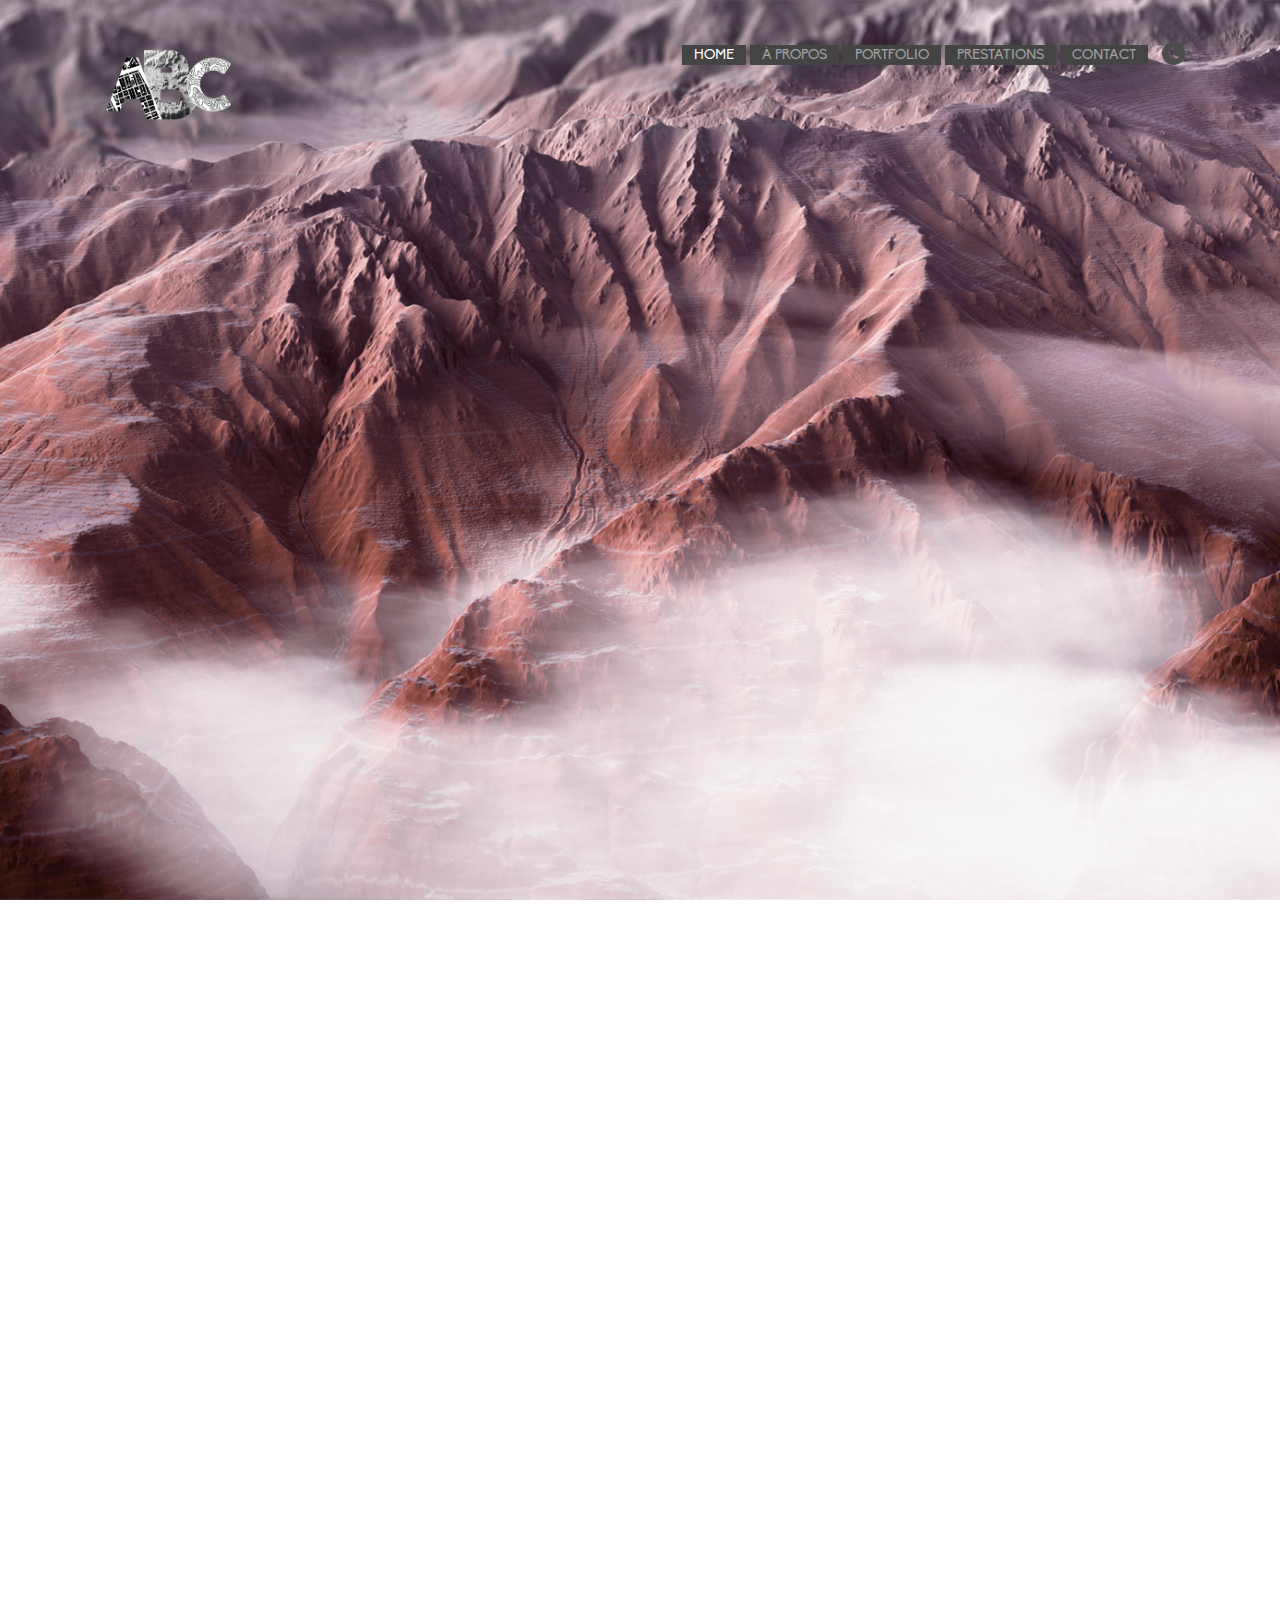
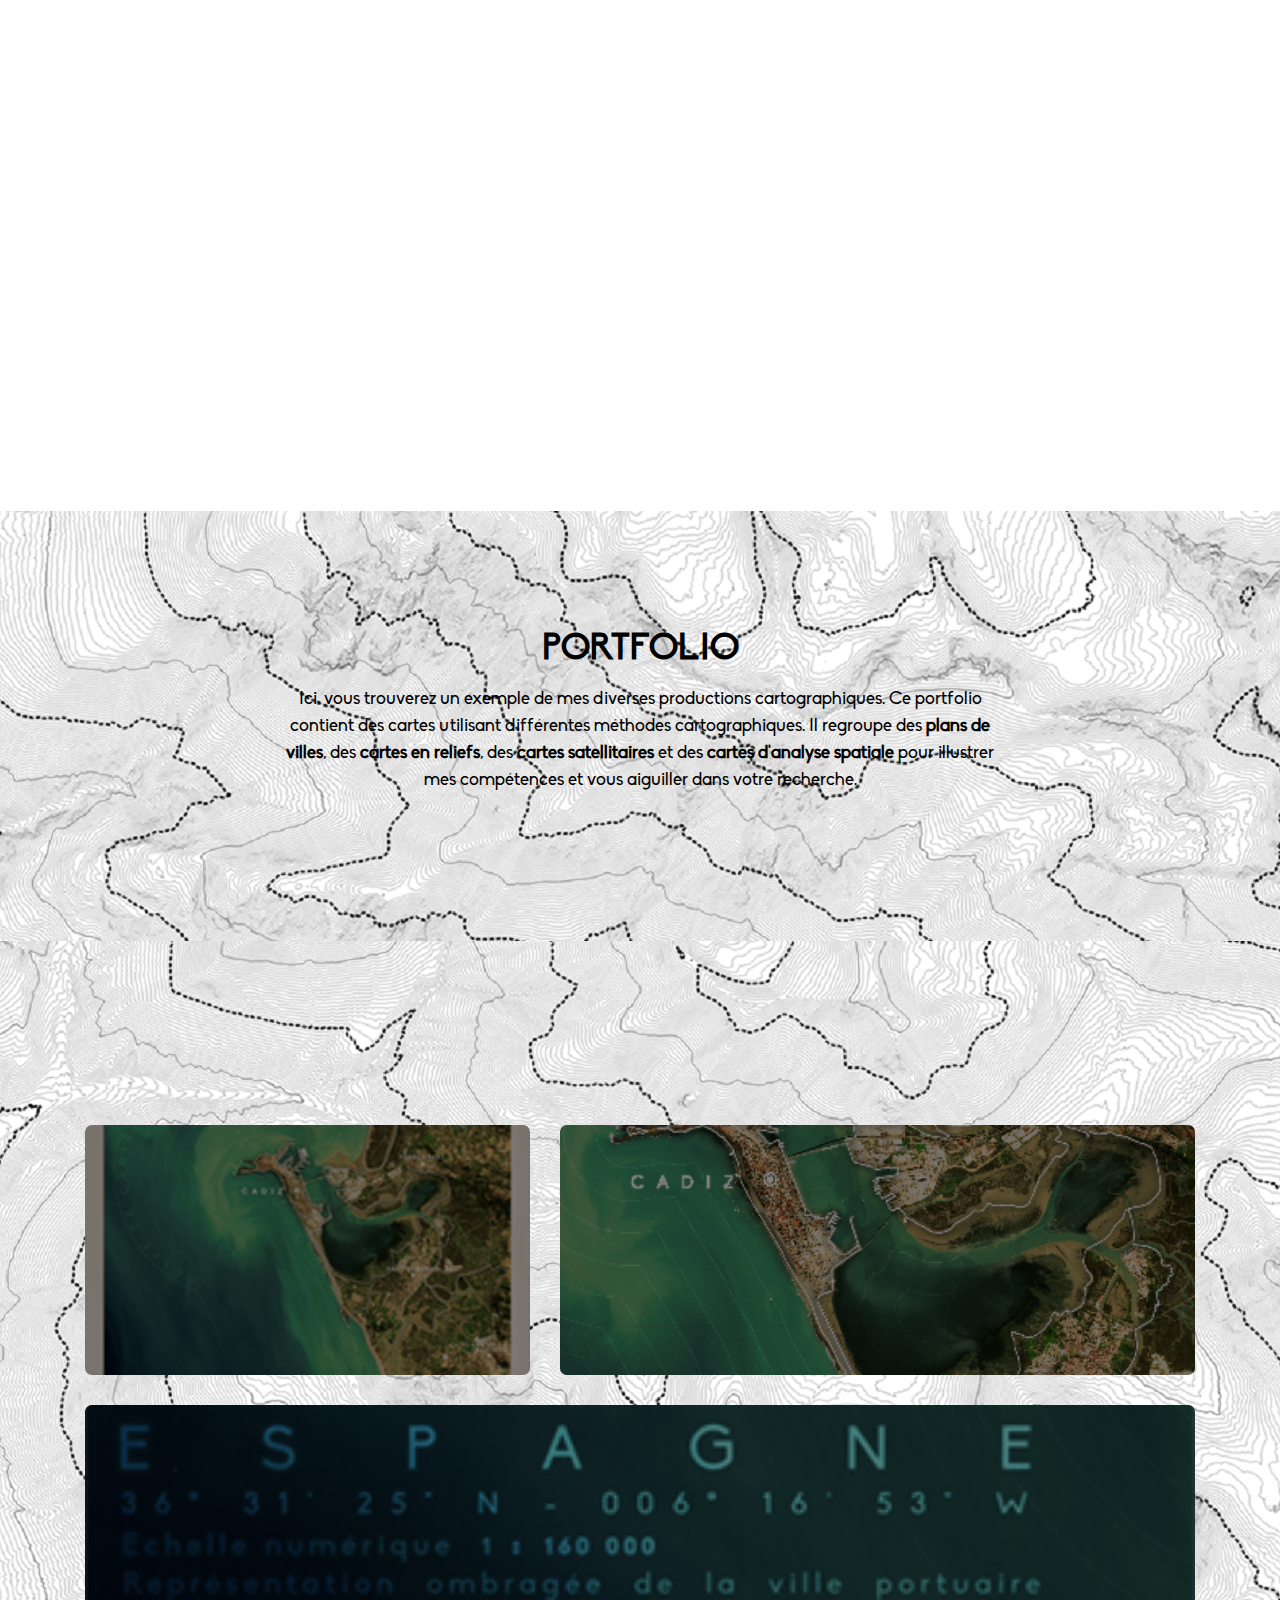
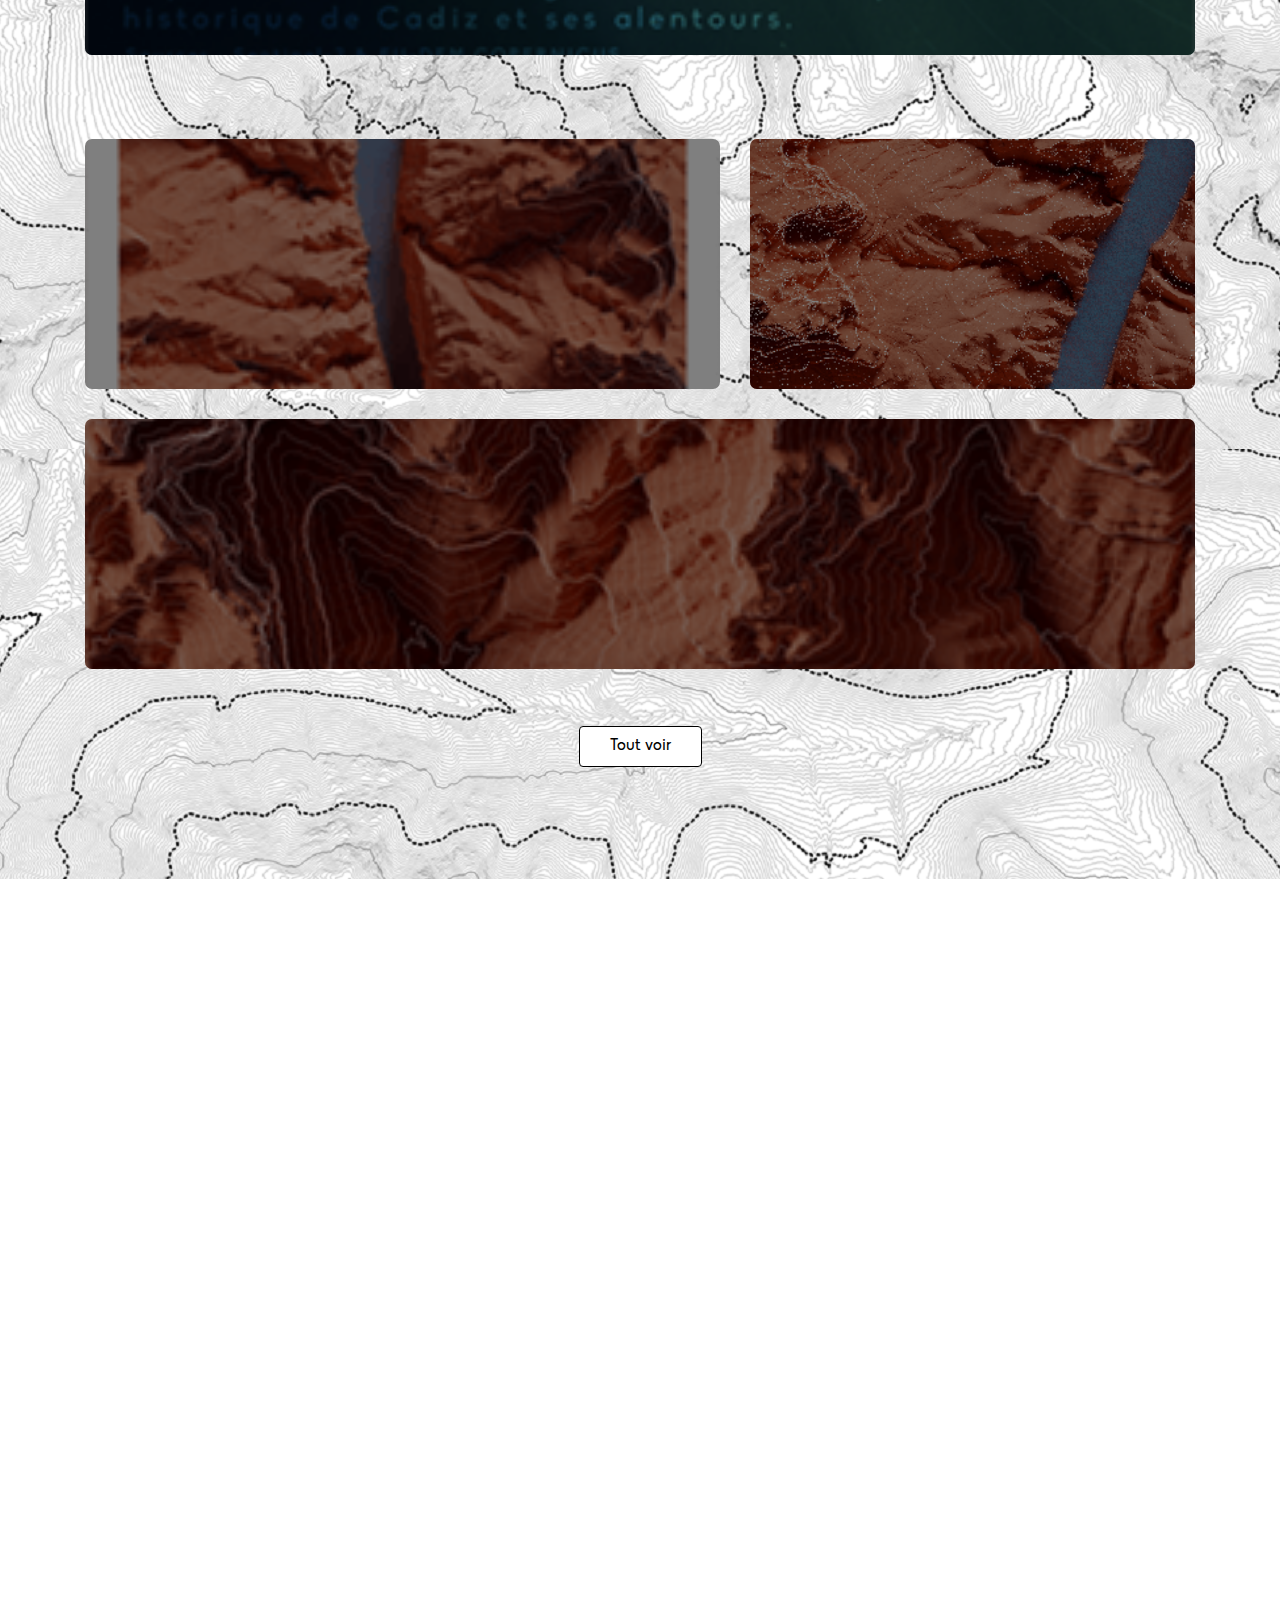
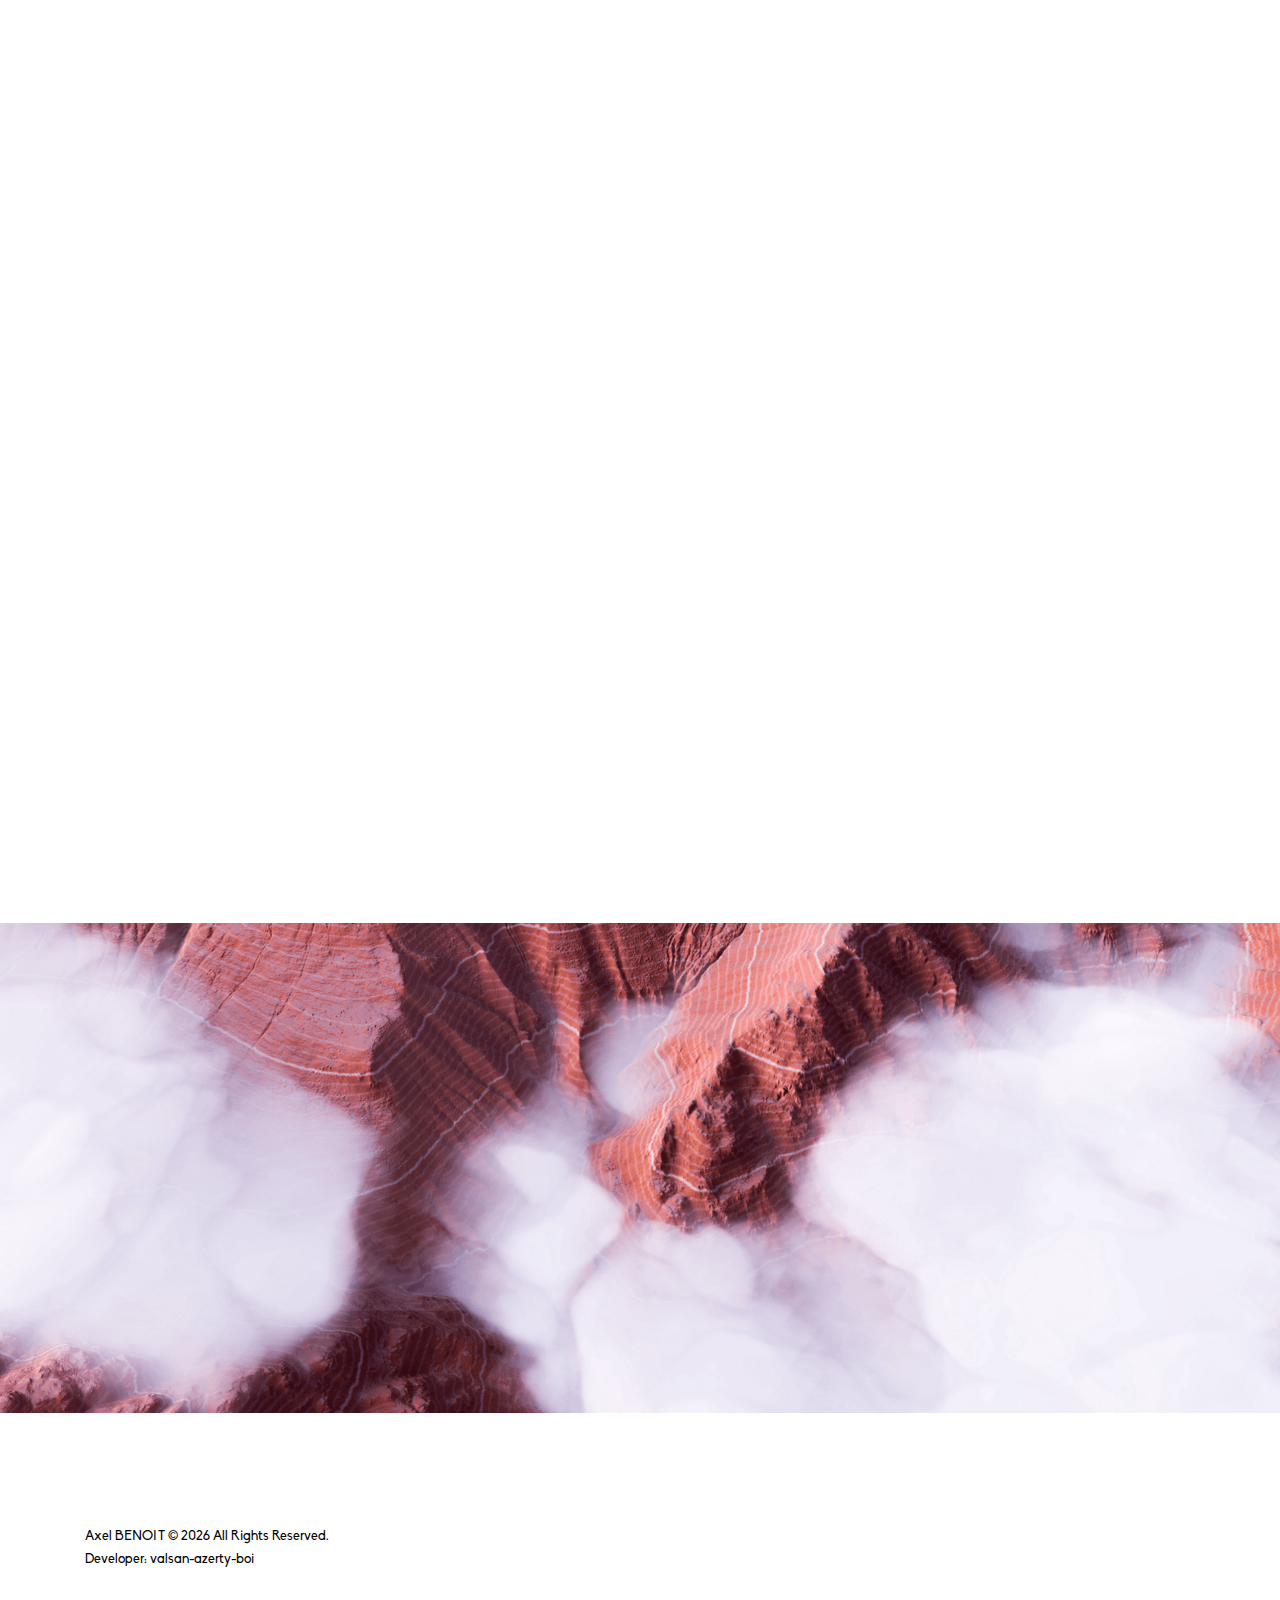
==== commit afe917e8: "add first darkmode version, fix w3c validator errors" ====
--- a/index.html
+++ b/index.html
@@ -43,12 +43,9 @@
 	<!--[if lt IE 9]>
 	<script src="js/respond.min.js"></script>
 	<![endif]-->
-
 </head>
 
-<!-- <body class="colormode"> --> <!-- TODO -->
-
-<body>
+<body class="colormode">
 
 	<div id="page">
 
@@ -68,8 +65,8 @@
 							<li class="border js-goportfolio"><a href="#">Portfolio</a></li>
 							<li class="border js-gopresta"><a href="#">Prestations</a></li>
 							<li class="border js-gocontact"><a href="#">Contact</a></li>
-							<!-- <li><img src="images/colormode.png" width="3%" onClick="switchSetColorMode()"
-									alt="Dark/Light mode"></li> -->
+							<li><a href="#"><img src="images/colormode.png" class="colormode-img-st"
+										onClick="switchSetColorMode()" alt="Dark/Light mode"></a></li>
 						</ul>
 					</div>
 				</div>
@@ -99,7 +96,7 @@
 			<div class="gtco-container">
 				<div class="row animate-box">
 					<div class="col-md-8 col-md-offset-2 text-center gtco-heading">
-						<h2 class="uppercase">À propos</h2>
+						<h2 class="uppercase invert-filter-colormode">À propos</h2>
 					</div>
 				</div>
 
@@ -110,8 +107,8 @@
 								<figure>
 									<img src="images/author.png" alt="Auteur" />
 								</figure>
-								<span class="grey-name">Axel Benoit</span>
-								<blockquote>
+								<span class="grey-name invert-filter-colormode">Axel Benoit</span>
+								<blockquote class="invert-filter-colormode">
 									<p>
 										Chargé d'études depuis quelques années dans un établissement public, j'ai décidé
 										de prendre mon indépendance
@@ -144,12 +141,12 @@
 					<div class="col-md-4 col-sm-4">
 						<div class="feature-center animate-box" data-animate-effect="fadeIn">
 							<div class="feature-center animate-box" data-animate-effect="fadeIn">
-								<a href="https://twitter.com/Ezaan84300488" target="_blank"><img src="images/bl_tw.png"
-										alt="Twitter" width="15%" /></a>
-								<a href="https://www.linkedin.com/in/axel-benoit/" target="_blank"><img
-										src="images/bl_lk.png" alt="LinkedIn" width="15%" /></a>
-								<a href="https://www.instagram.com/ezaan902" target="_blank"><img src="images/bl_ig.png"
-										alt="Instagram" width="15%" /></a>
+								<a href="https://twitter.com/Ezaan84300488" target="_blank"><img id="bl_tw"
+										src="images/bl_tw.png" alt="Twitter" class="mini-icon" /></a>
+								<a href="https://www.linkedin.com/in/axel-benoit/" target="_blank"><img id="bl_lk"
+										src="images/bl_lk.png" alt="LinkedIn" class="mini-icon" /></a>
+								<a href="https://www.instagram.com/ezaan902" target="_blank"><img id="bl_ig"
+										src="images/bl_ig.png" alt="Instagram" class="mini-icon" /></a>
 							</div>
 						</div>
 					</div>
@@ -190,7 +187,7 @@
 							<span class="icon">
 								<i>
 									<img src="images/portfolio_mt_1_satellitaires.png" alt="Cartes satellitaires"
-										width="100%" />
+										class="portfolio-mt-size" />
 								</i>
 							</span>
 							<h3>cartes satellitaires</h3>
@@ -200,7 +197,8 @@
 						<div class="feature-center animate-box" data-animate-effect="fadeIn">
 							<span class="icon">
 								<i>
-									<img src="images/portfolio_mt_2_relief.png" alt="Cartes en relief" width="100%" />
+									<img src="images/portfolio_mt_2_relief.png" alt="Cartes en relief"
+										class="portfolio-mt-size" />
 								</i>
 							</span>
 							<h3>cartes en relief</h3>
@@ -211,7 +209,7 @@
 							<span class="icon">
 								<i>
 									<img src="images/portfolio_mt_3_plan_villes.png" alt="Plans de ville"
-										width="100%" />
+										class="portfolio-mt-size" />
 								</i>
 							</span>
 							<h3>plans de ville</h3>
@@ -222,7 +220,7 @@
 							<span class="icon">
 								<i>
 									<img src="images/portfolio_mt_4_thematiques.png" alt="Cartes thématiques"
-										width="100%" />
+										class="portfolio-mt-size" />
 								</i>
 							</span>
 							<h3>cartes thématiques</h3>
@@ -233,7 +231,7 @@
 							<span class="icon">
 								<i>
 									<img src="images/portfolio_mt_5_anciennes.png" alt="Cartes anciennes"
-										width="100%" />
+										class="portfolio-mt-size" />
 								</i>
 							</span>
 							<h3>cartes anciennes</h3>
@@ -438,7 +436,7 @@
 
 				<div class="row animate-box">
 					<div class="col-md-8 col-md-offset-2 text-center gtco-heading">
-						<h2 class="uppercase">Prestations</h2>
+						<h2 class="uppercase invert-filter-colormode">Prestations</h2>
 						<p>Mes cartes s'adressent aux professionnels comme aux particuliers. Que vous soyez une
 							collectivité, une association, un entreprise ou que vous souhaitez simplement offrir un
 							cadeau, je peux vous accompagner.</p>
@@ -447,7 +445,7 @@
 
 				<div class="row animate-box">
 					<div class="col-md-8 col-md-offset-2 text-center">
-						<h3>Ma démarche d'action en quelques étapes</h3>
+						<h3 class="invert-filter-colormode">Ma démarche d'action en quelques étapes</h3>
 						<br />
 					</div>
 				</div>
@@ -461,12 +459,13 @@
 										class="prestation-recherche" />
 								</i>
 							</span>
-							<h3>Recherche</h3>
-							<p>Exploration des diverses bases de données SIG disponibles en Open Data.
+							<h3 class="invert-filter-colormode">Recherche</h3>
+							<p class="invert-filter-colormode">Exploration des diverses bases de données SIG disponibles
+								en Open Data.
 								<small>(Openstreetmap,
 									IGN, Copernicus, USGS, NASA)</small>
 							</p>
-							<p>Je peux également utiliser vos données métiers.</p>
+							<p class="invert-filter-colormode">Je peux également utiliser vos données métiers.</p>
 						</div>
 					</div>
 					<div class="col-md-3 col-sm-3">
@@ -477,9 +476,11 @@
 										class="prestation-traitement" />
 								</i>
 							</span>
-							<h3>Traitement</h3>
-							<p>Pré-traitement nécessaire en préparation de l'analyse.</p>
-							<p>Je procède à une vérification, une modification et une sélection des données pertinentes.
+							<h3 class="invert-filter-colormode">Traitement</h3>
+							<p class="invert-filter-colormode">Pré-traitement nécessaire en préparation de l'analyse.
+							</p>
+							<p class="invert-filter-colormode">Je procède à une vérification, une modification et une
+								sélection des données pertinentes.
 							</p>
 						</div>
 					</div>
@@ -491,10 +492,11 @@
 										class="prestation" />
 								</i>
 							</span>
-							<h3>Analyse</h3>
-							<p>Observation des données sélectionnées, transformation des données et choix des méthodes
+							<h3 class="invert-filter-colormode">Analyse</h3>
+							<p class="invert-filter-colormode">Observation des données sélectionnées, transformation des
+								données et choix des méthodes
 								de représentation.</p>
-							<p>Production des différentes couches cartographiques.</p>
+							<p class="invert-filter-colormode">Production des différentes couches cartographiques.</p>
 						</div>
 					</div>
 					<div class="col-md-3 col-sm-3">
@@ -505,20 +507,21 @@
 										class="prestation" />
 								</i>
 							</span>
-							<h3>Composition</h3>
-							<p>Définition de l'aspect visuel général.</p>
-							<p>Assemblage des couches et superposition des calques.</p>
-							<p>Production du rendu.</p>
+							<h3 class="invert-filter-colormode">Composition</h3>
+							<p class="invert-filter-colormode">Définition de l'aspect visuel général.</p>
+							<p class="invert-filter-colormode">Assemblage des couches et superposition des calques.</p>
+							<p class="invert-filter-colormode">Production du rendu.</p>
 						</div>
 					</div>
 				</div>
 
 				<div class="row animate-box">
 					<div class="col-md-8 col-md-offset-2 text-center">
-						<h3>Pour produire des cartes informatives, thématiques, décoratives ou abstraites pour
+						<h3 class="invert-filter-colormode">Pour produire des cartes informatives, thématiques,
+							décoratives ou abstraites pour
 							particuliers et professionnels.</h3>
 						<br />
-						<h4>Les logiciels utilisés pour produire</h4>
+						<h4 class="invert-filter-colormode">Les logiciels utilisés pour produire</h4>
 						<br />
 					</div>
 				</div>
@@ -528,17 +531,17 @@
 					</div>
 					<div class="col-md-2 col-sm-2">
 						<div class="feature-center animate-box" data-animate-effect="fadeIn">
-							<img src="images/qgis.png" alt="QGIS" width="90%" />
-						</div>
-					</div>
-					<div class="col-md-2 col-sm-2">
-						<div class="feature-center animate-box" data-animate-effect="fadeIn">
-							<img src="images/blender.png" alt="Blender" width="90%" />
-						</div>
-					</div>
-					<div class="col-md-2 col-sm-2">
-						<div class="feature-center animate-box" data-animate-effect="fadeIn">
-							<img src="images/adobe_icon.png" alt="Adobe" width="90%" />
+							<img src="images/qgis.png" alt="QGIS" class="presta-soft-size" />
+						</div>
+					</div>
+					<div class="col-md-2 col-sm-2">
+						<div class="feature-center animate-box" data-animate-effect="fadeIn">
+							<img src="images/blender.png" alt="Blender" class="presta-soft-size" />
+						</div>
+					</div>
+					<div class="col-md-2 col-sm-2">
+						<div class="feature-center animate-box" data-animate-effect="fadeIn">
+							<img src="images/adobe_icon.png" alt="Adobe" class="presta-soft-size" />
 						</div>
 					</div>
 					<div class="col-md-3 col-sm-3">
@@ -546,7 +549,7 @@
 				</div>
 
 				<div class="row animate-box">
-					<div class="col-md-8 col-md-offset-2 text-center">
+					<div class="col-md-8 col-md-offset-2 text-center invert-filter-colormode">
 						<p>
 							Pour une démarche personnalisée, une demande peut être réalisé en appuyant sur le bouton "me
 							contacter".
@@ -567,7 +570,7 @@
 						<div class="feature-center animate-box" data-animate-effect="fadeIn">
 							<span class="icon">
 								<i>
-									<img src="images/etsy.png" alt="Etsy" width="90%" />
+									<img src="images/etsy.png" alt="Etsy" class="presta-soft-size" />
 								</i>
 							</span>
 							<p><a href="https://www.etsy.com/fr/people/gq5kbt0rsgmfwqri" target="_blank"
@@ -578,7 +581,7 @@
 						<div class="feature-center animate-box" data-animate-effect="fadeIn">
 							<span class="icon">
 								<i>
-									<img src="images/deviantart.png" alt="DeviantArt" width="90%" />
+									<img src="images/deviantart.png" alt="DeviantArt" class="presta-soft-size" />
 								</i>
 							</span>
 							<p><a href="https://www.deviantart.com/abcarto" target="_blank"
@@ -633,8 +636,12 @@
 		</footer>
 	</div>
 
+	<!-- Icone bas droite -->
+	<div class="gocolormode">
+		<a href="#"><img src="images/up-colormode.png" onClick="switchSetColorMode()" alt="Dark/Light mode" /></a>
+	</div>
 	<div class="gototop js-top">
-		<a href="#" class="js-gotop"><img src="images/arrowup.png" alt="Up" class="arrow-up" /></a>
+		<a href="#" class="js-gotop"><img src="images/up-arrow.png" alt="Up" class="arrow-up" /></a>
 	</div>
 
 	<!-- Scripts Js-->
--- a/css/style.css
+++ b/css/style.css
@@ -53,11 +53,29 @@
   align-items: center;
 }
 
-/* =======================================================
-*
-* 	Template Style 
-*
-* ======================================================= */
+.mini-icon {
+  filter: none;
+  width: 15%;
+}
+
+.portfolio-mt-size {
+  width: 100%;
+}
+
+.presta-soft-size {
+  width: 90%;
+}
+
+.colormode-img-st {
+  padding-bottom: 0.5%;
+  width: 2.5%;
+  filter: invert(30%);
+}
+
+.invert-filter-colormode {
+  filter: none;
+}
+
 body {
   font-family: "BikoRegular", Arial, sans-serif;
   font-weight: 400;
@@ -895,10 +913,6 @@
   color: #828282;
 }
 
-#gtco-testimonial {
-  background: #fff;
-}
-
 #gtco-testimonial .testimony-slide {
   text-align: center;
 }
@@ -1271,7 +1285,6 @@
   font-variant: normal;
   text-transform: none;
   line-height: 1;
-  /* Better Font Rendering =========== */
   -webkit-font-smoothing: antialiased;
   -moz-osx-font-smoothing: grayscale;
   content: "\e921";
@@ -1337,6 +1350,49 @@
 .gototop a:hover,
 .gototop a:active,
 .gototop a:focus {
+  text-decoration: none;
+  outline: none;
+}
+
+.gocolormode {
+  position: fixed;
+  bottom: 20px;
+  left: 20px;
+  z-index: 999;
+  opacity: 0;
+  visibility: hidden;
+  -webkit-transition: 0.5s;
+  -o-transition: 0.5s;
+  transition: 0.5s;
+}
+
+.gocolormode.active {
+  opacity: 1;
+  visibility: visible;
+}
+
+.gocolormode a {
+  width: 50px;
+  height: 50px;
+  display: table;
+  background: rgba(0, 0, 0, 0.5);
+  color: #fff;
+  text-align: center;
+  -webkit-border-radius: 4px;
+  -moz-border-radius: 4px;
+  -ms-border-radius: 4px;
+  border-radius: 4px;
+}
+
+.gocolormode a i {
+  height: 50px;
+  display: table-cell;
+  vertical-align: middle;
+}
+
+.gocolormode a:hover,
+.gocolormode a:active,
+.gocolormode a:focus {
   text-decoration: none;
   outline: none;
 }
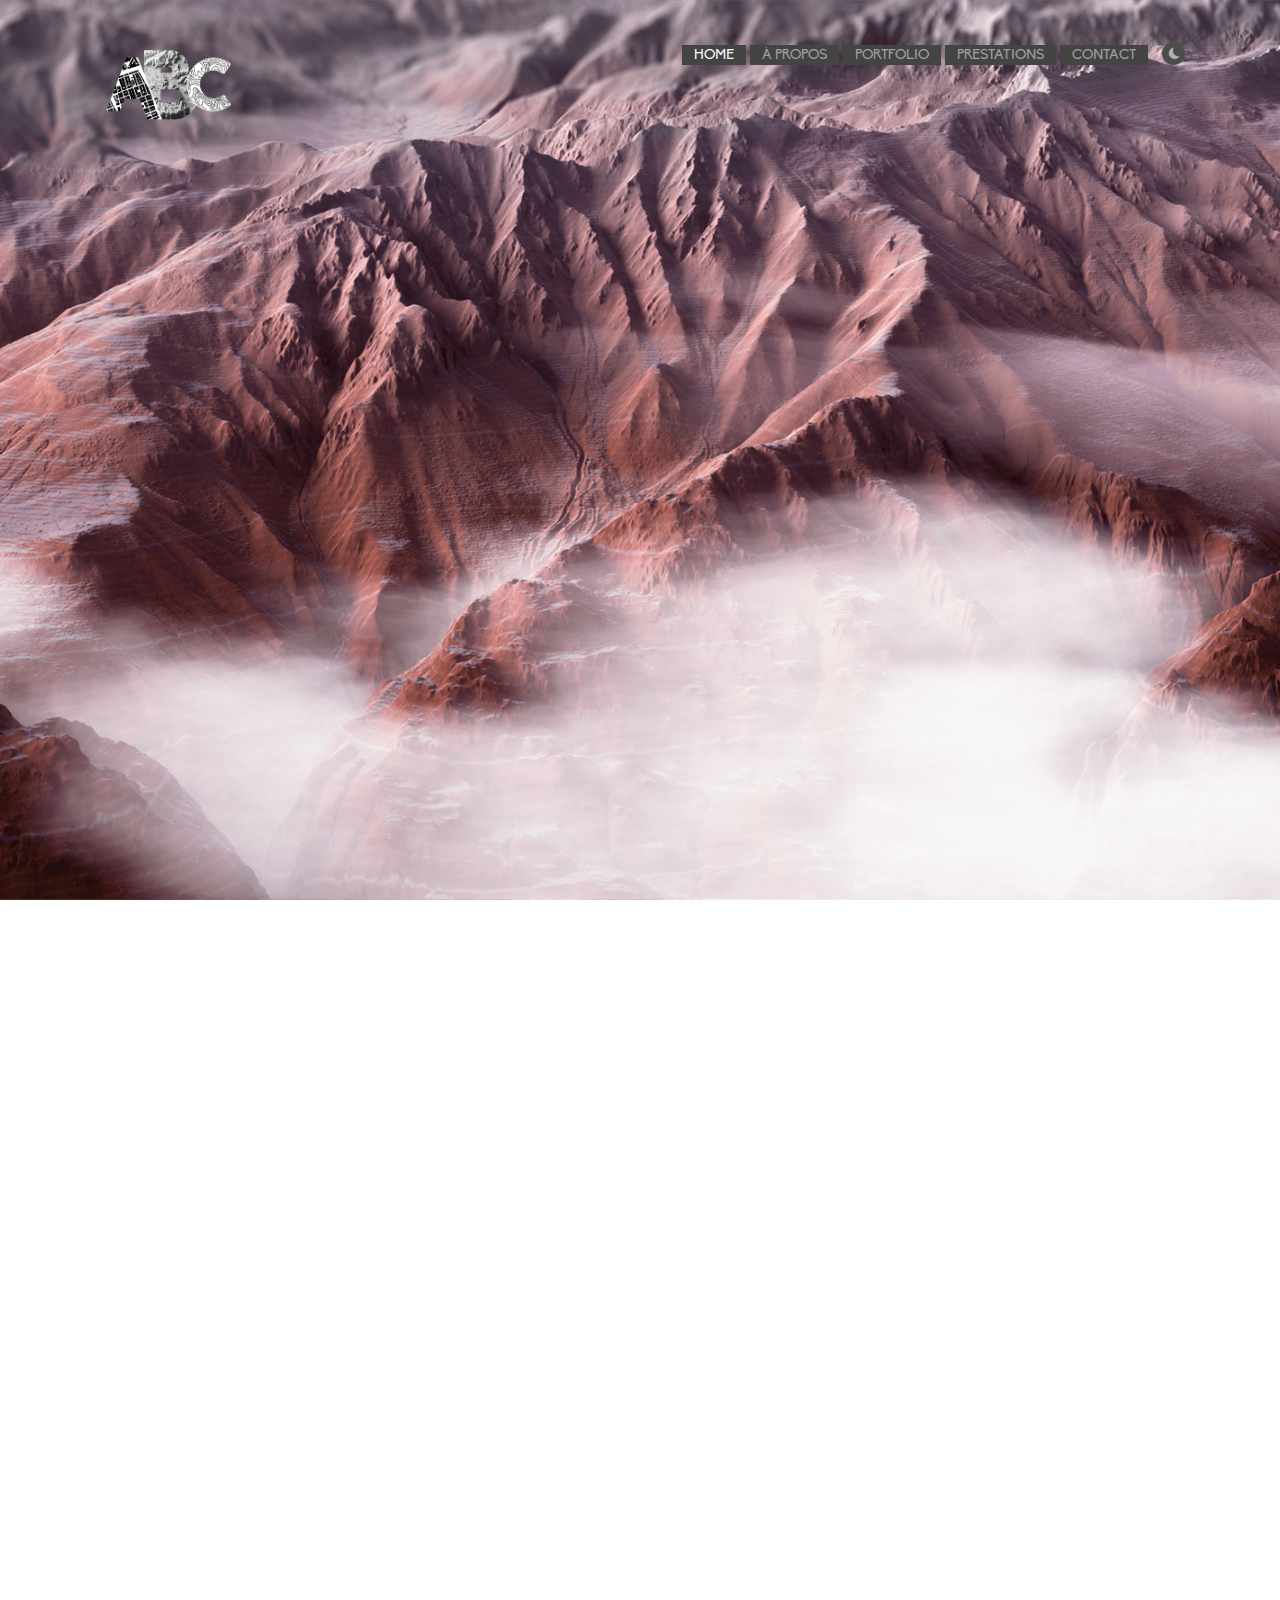
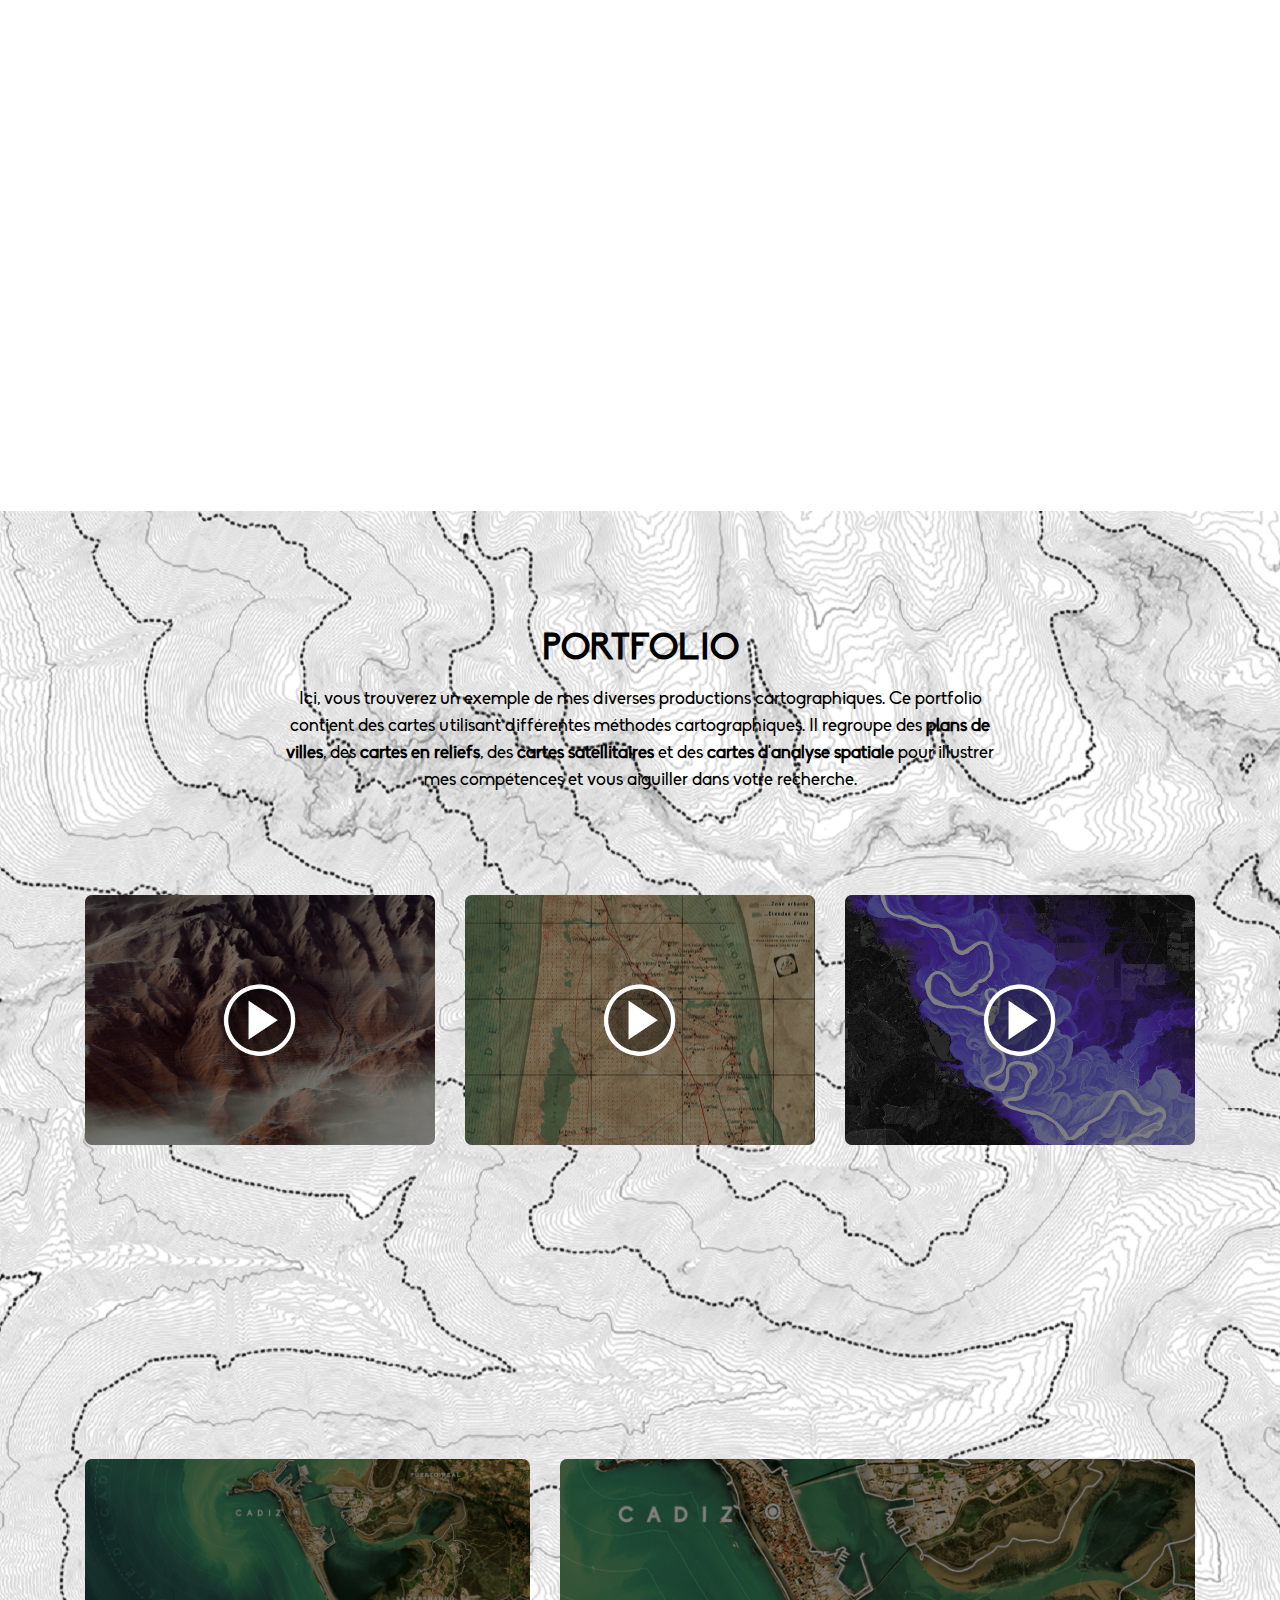
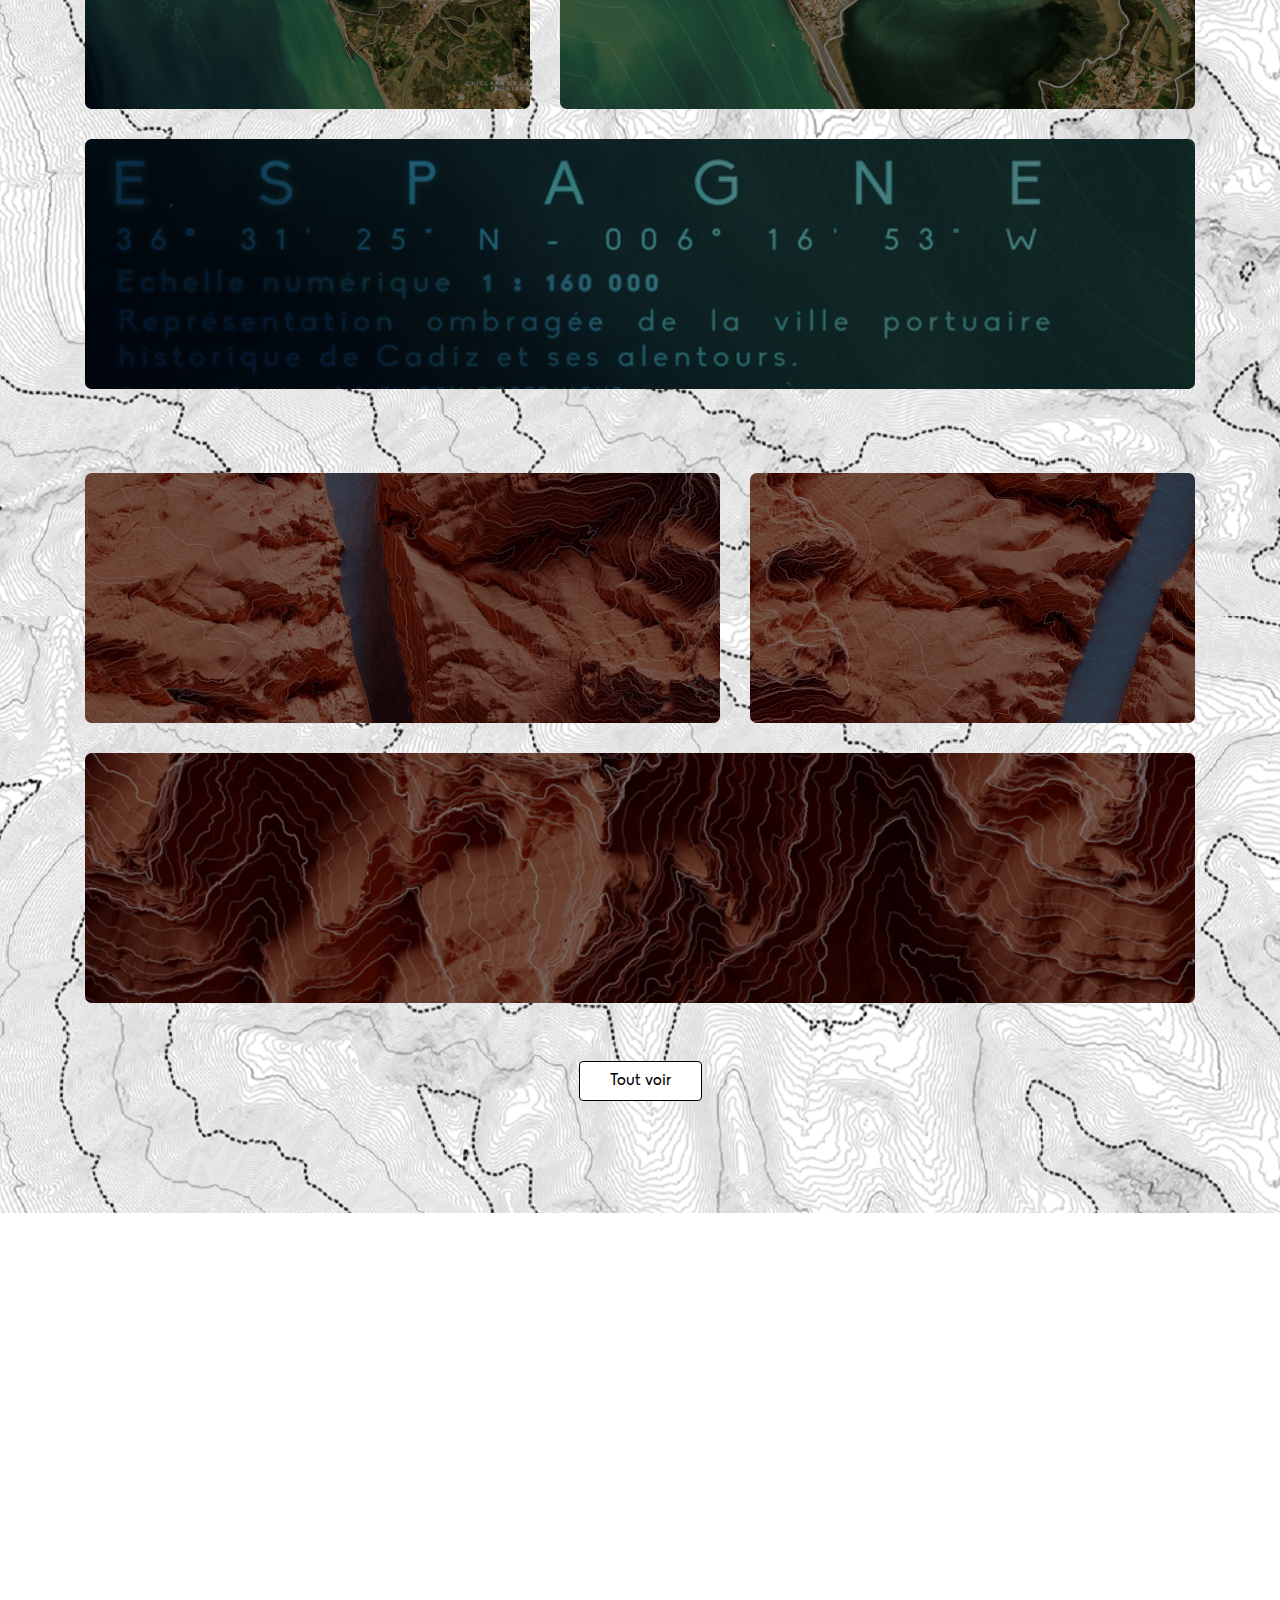
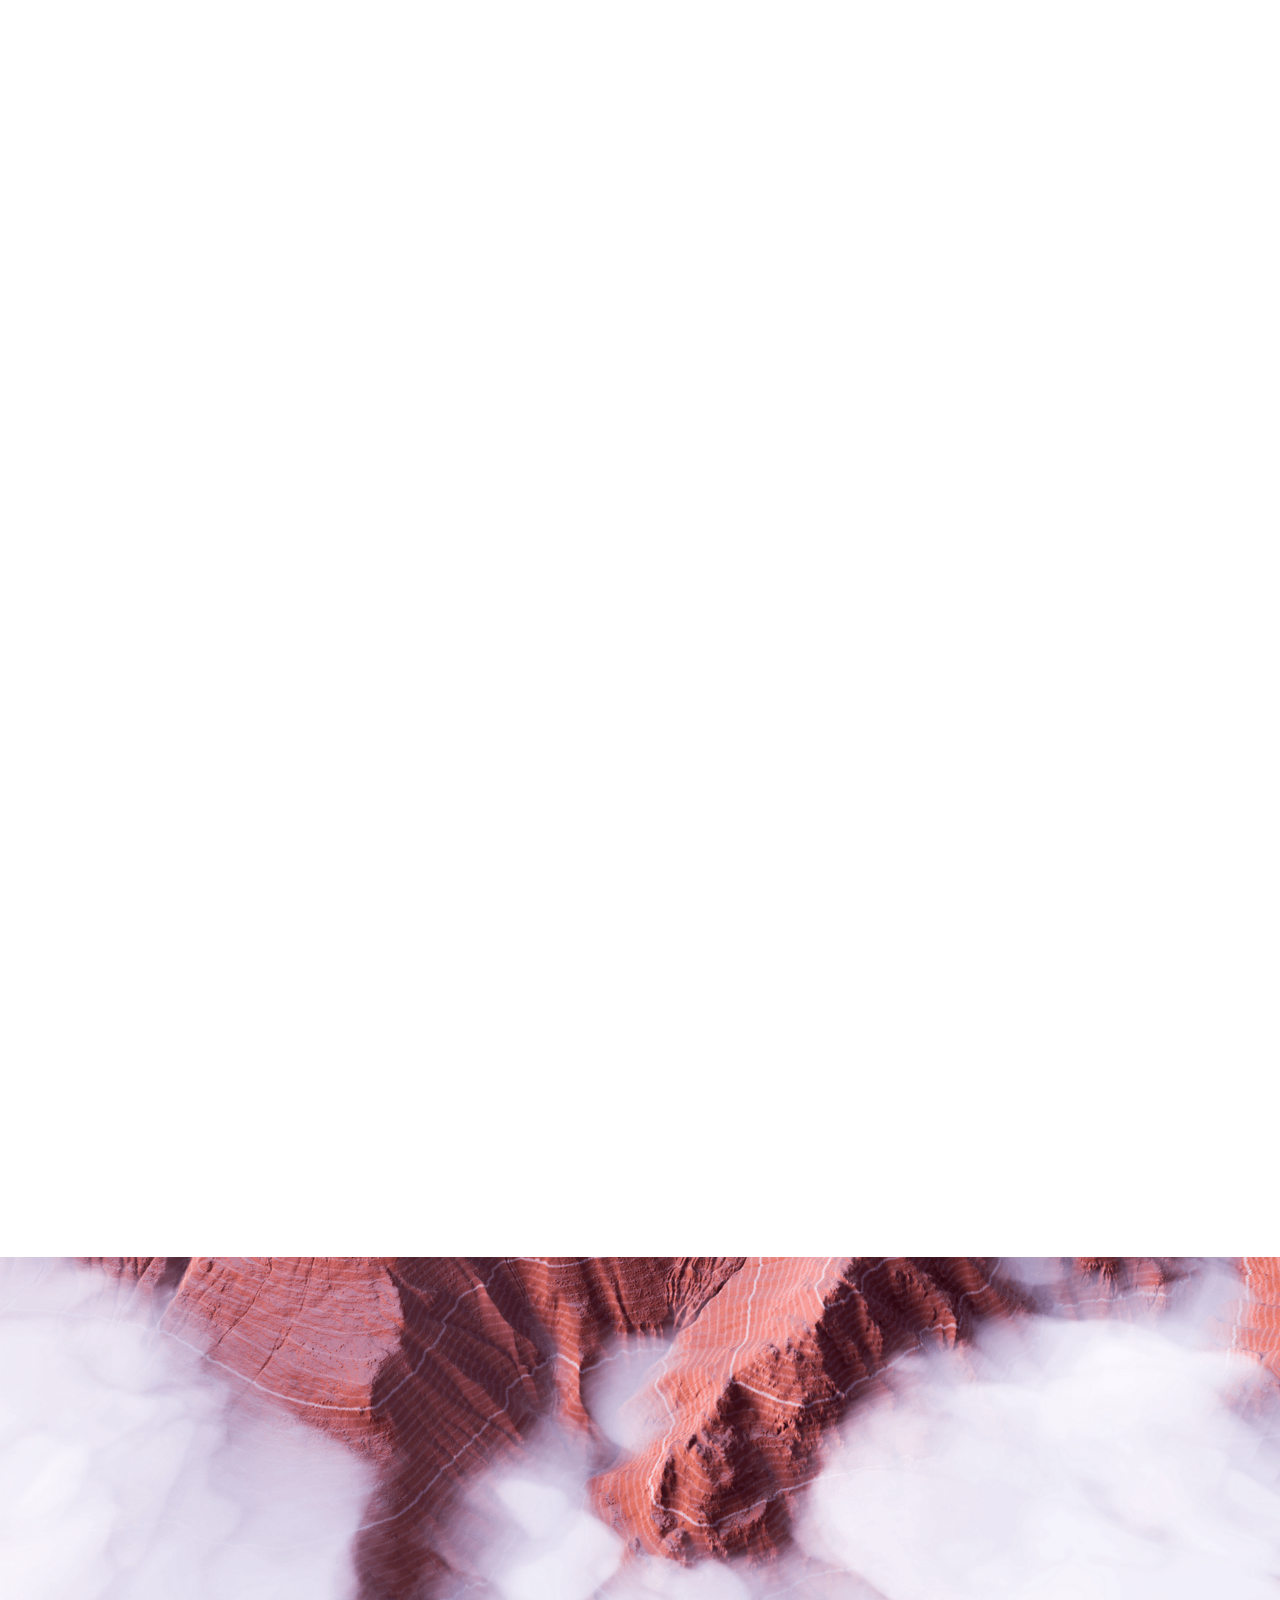
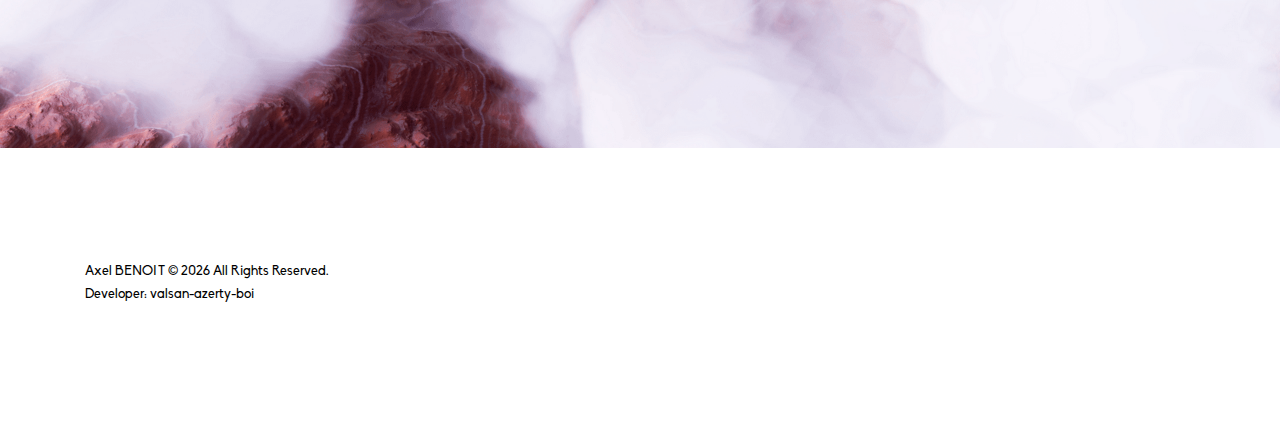
==== commit a9de27a1: "some update/fix images" ====
--- a/index.html
+++ b/index.html
@@ -8,27 +8,19 @@
 
 	<title>Axel BENOIT - Cartographe indépendant</title>
 	<link rel="shortcut icon" href="favicon.ico" type="image/x-icon" />
-
 	<link rel="apple-touch-icon" href="images/icons-192.png" />
 	<link rel="apple-touch-icon" sizes="72x72" href="images/icons-192.png" />
 	<link rel="apple-touch-icon" sizes="114x114" href="images/icons-192.png" />
-
 	<meta name="viewport" content="width=device-width, initial-scale=1">
 
 	<meta name="description" content="Productions et ventes de cartes" />
 	<meta name="keywords" content="axel benoit, cartographe, indé, indépendant, carte" />
 	<meta name="author" content="Axel BENOIT" />
-	<!-- <meta name="robots" content="" /> --> <!-- TODO -->
-
 	<meta property="og:title" content="Axel BENOIT - Cartographe indépendant" />
-	<meta property="og:image" content="" />
-	<meta property="og:url" content="" />
 	<meta property="og:site_name" content="Axel BENOIT - Cartographe indépendant" />
-	<meta property="og:description" content="" />
+	<meta property="og:description" content="Productions et ventes de cartes" />
 	<meta name="twitter:title" content="Axel BENOIT - Cartographe indépendant" />
-	<meta name="twitter:image" content="" />
-	<meta name="twitter:url" content="" />
-
+	<meta name="robots" content="all" />
 	<link rel="manifest" href="manifest.json" />
 
 	<!-- Styles -->
@@ -178,6 +170,40 @@
 					</div>
 				</div>
 
+				<!-- 3 exemples  -->
+
+				<!-- Mountain / Medoc / Pearl River -->
+				<div class="row">
+					<div class="col-md-4">
+						<a href="images/realisations/Mountain_low.png" target="_blank">
+							<div class="gtco-video gtco-video-sm gtco-bg"
+								style="background-image: url(images/realisations/Mountain_low_miniature.png); ">
+								<div class="overlay"><img src="images/play_icon.png"
+										class="centered-image-play-button" /></div>
+							</div>
+						</a>
+					</div>
+					<div class="col-md-4">
+						<a href="images/realisations/Medoc_low.png" target="_blank">
+							<div class="gtco-video gtco-video-sm gtco-bg"
+								style="background-image: url(images/realisations/Medoc_low_miniature.png); ">
+								<div class="overlay"><img src="images/play_icon.png"
+										class="centered-image-play-button" /></div>
+							</div>
+						</a>
+					</div>
+					<div class="col-md-4">
+						<a href="images/realisations/PEARL_RIVER_low.png" target="_blank">
+							<div class="gtco-video gtco-video-sm gtco-bg"
+								style="background-image: url(images/realisations/PEARL_RIVER_low_miniature.png); ">
+								<div class="overlay"><img src="images/play_icon.png"
+										class="centered-image-play-button" /></div>
+							</div>
+						</a>
+					</div>
+				</div>
+				<br /><br />
+
 				<!-- Types de cartes  -->
 				<div class="row">
 					<div class="col-md-1 col-sm-1">
@@ -384,35 +410,6 @@
 							<a href="images/realisations/Turquie_low_3.png" target="_blank">
 								<div class="gtco-video gtco-video-sm gtco-bg"
 									style="background-image: url(images/realisations/Turquie_low_3_miniature.png); ">
-									<div class="overlay"></div>
-								</div>
-							</a>
-						</div>
-					</div>
-
-					<!-- Mountain / Medoc / Pearl River -->
-					<div class="row">
-						<br /><br />
-						<div class="col-md-4">
-							<a href="images/realisations/Mountain_low.png" target="_blank">
-								<div class="gtco-video gtco-video-sm gtco-bg"
-									style="background-image: url(images/realisations/Mountain_low_miniature.png); ">
-									<div class="overlay"></div>
-								</div>
-							</a>
-						</div>
-						<div class="col-md-4">
-							<a href="images/realisations/Medoc_low.png" target="_blank">
-								<div class="gtco-video gtco-video-sm gtco-bg"
-									style="background-image: url(images/realisations/Medoc_low_miniature.png); ">
-									<div class="overlay"></div>
-								</div>
-							</a>
-						</div>
-						<div class="col-md-4">
-							<a href="images/realisations/PEARL_RIVER_low.png" target="_blank">
-								<div class="gtco-video gtco-video-sm gtco-bg"
-									style="background-image: url(images/realisations/PEARL_RIVER_low_miniature.png); ">
 									<div class="overlay"></div>
 								</div>
 							</a>
@@ -610,8 +607,9 @@
 						<button id="buttonContactMe" class="btn btn-primary" onClick="contactMe()">Me
 							contacter</button>
 						<div id="hidden-contact" class="hidden-element contact-info">
-							<h2 id="contact-mail"><a href="mailto:axelbenoit@mail.com">axelbenoit@mail.com</a></h2>
-							<!-- TODO vrai mail -->
+							<h2 id="contact-mail">
+								<a href="mailto:ab.cartographe@gmail.com">ab.cartographe@gmail.com</a>
+							</h2>
 						</div>
 					</div>
 				</div>
--- a/css/style.css
+++ b/css/style.css
@@ -38,12 +38,20 @@
 .contact-info {
   background-color: rgba(128, 128, 128, 0.22);
   border-radius: 5%;
-  box-shadow: rgba(0, 0, 0, 0.35) 0px 0px 0px 2px inset, rgba(255, 255, 255, 0.2) 10px -10px 0px -2px, rgba(0, 0, 0, 0.35) 10px -10px;
+  box-shadow: rgba(0, 0, 0, 0.35) 0px 0px 0px 2px inset;
 }
 
 .div-center-button {
   height: 100px;
   position: relative;
+}
+
+.centered-image-play-button {
+  position: absolute;
+  top: 50%;
+  left: 50%;
+  transform: translate(-50%, -50%);
+  max-width: 75px;
 }
 
 .center-button {
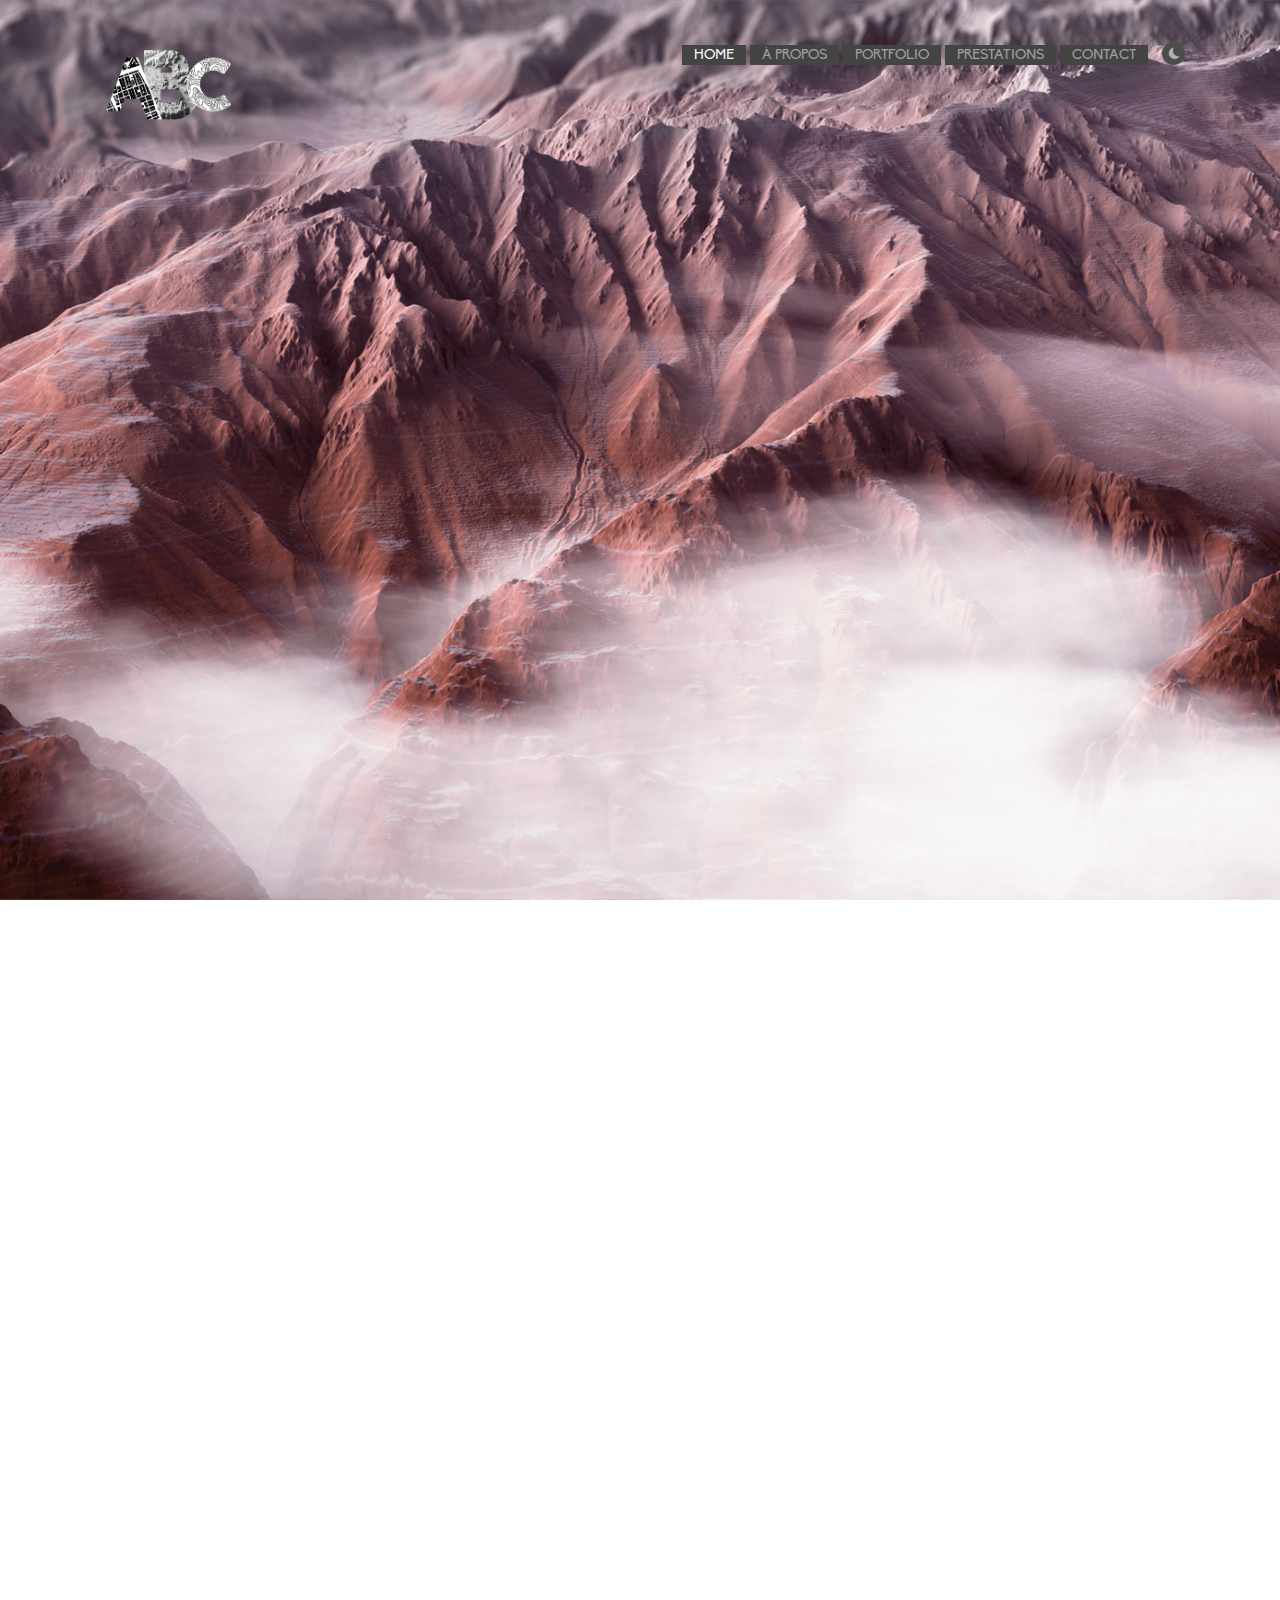
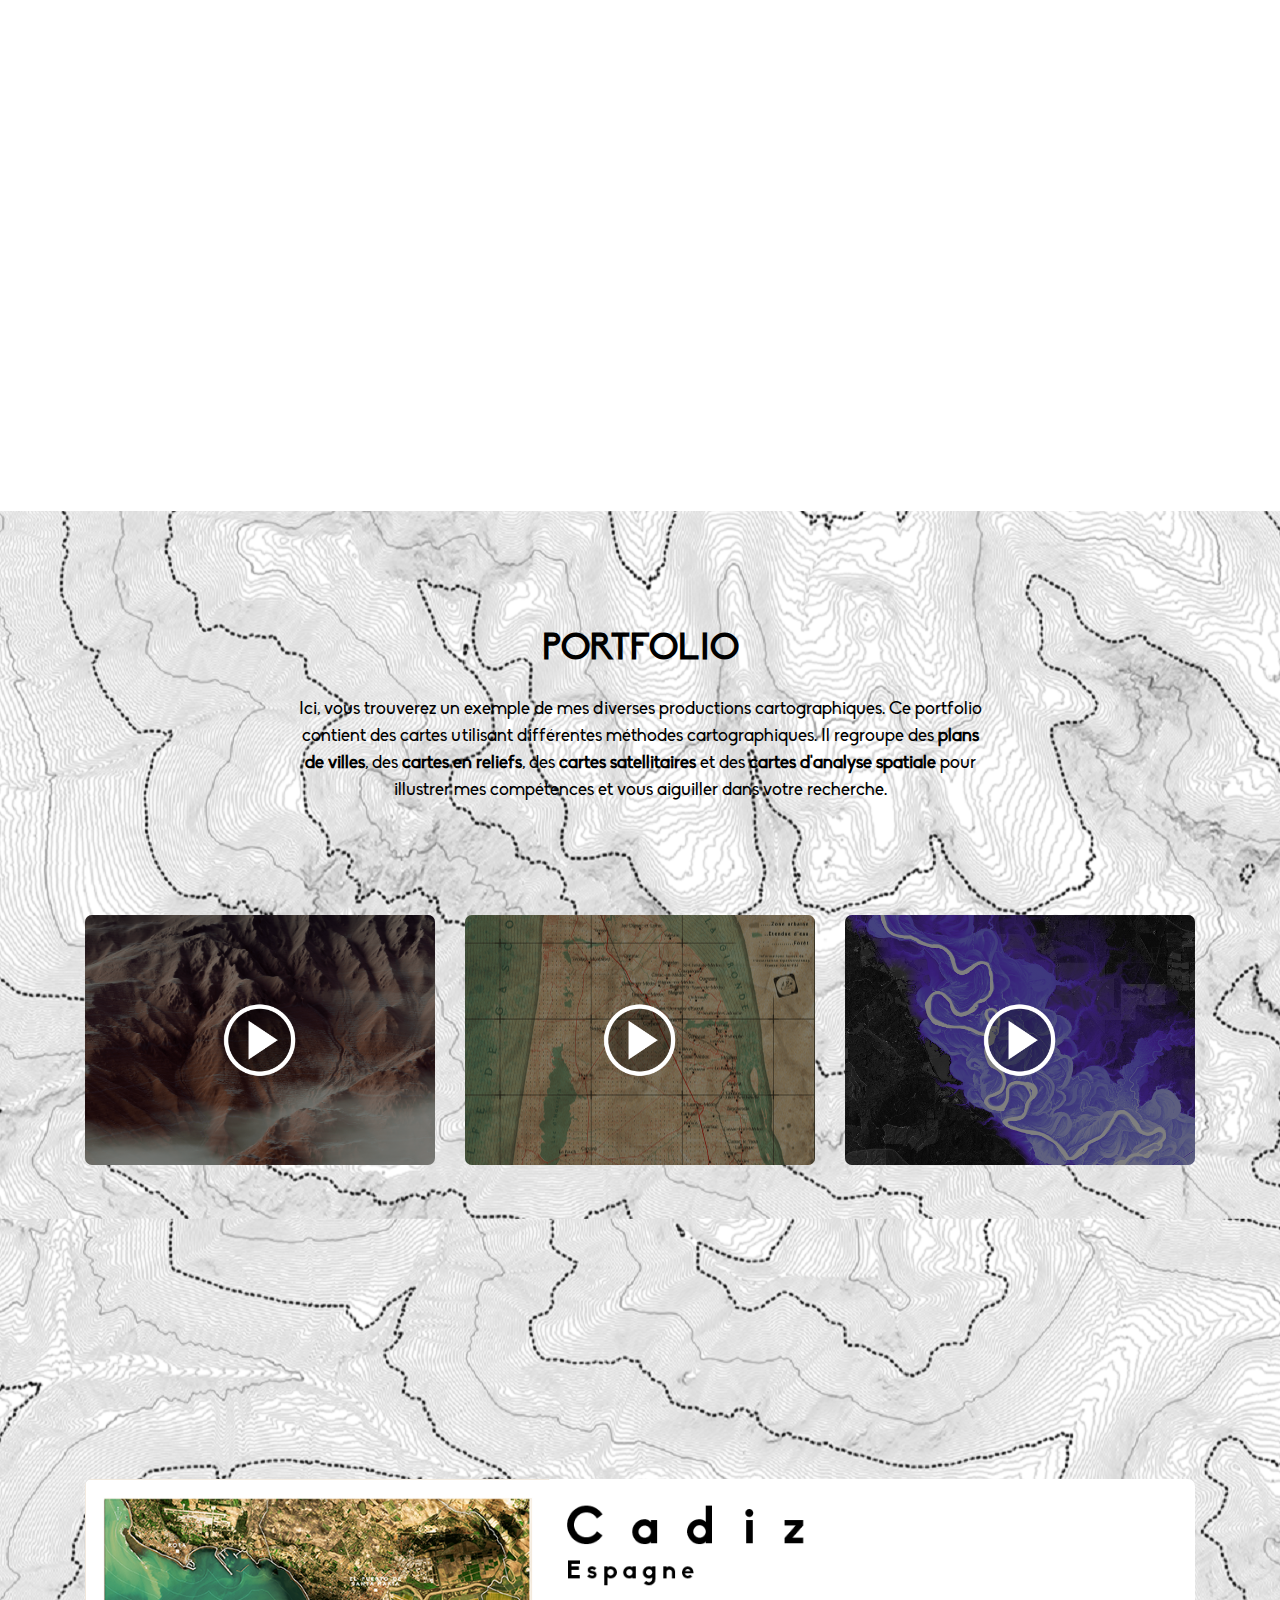
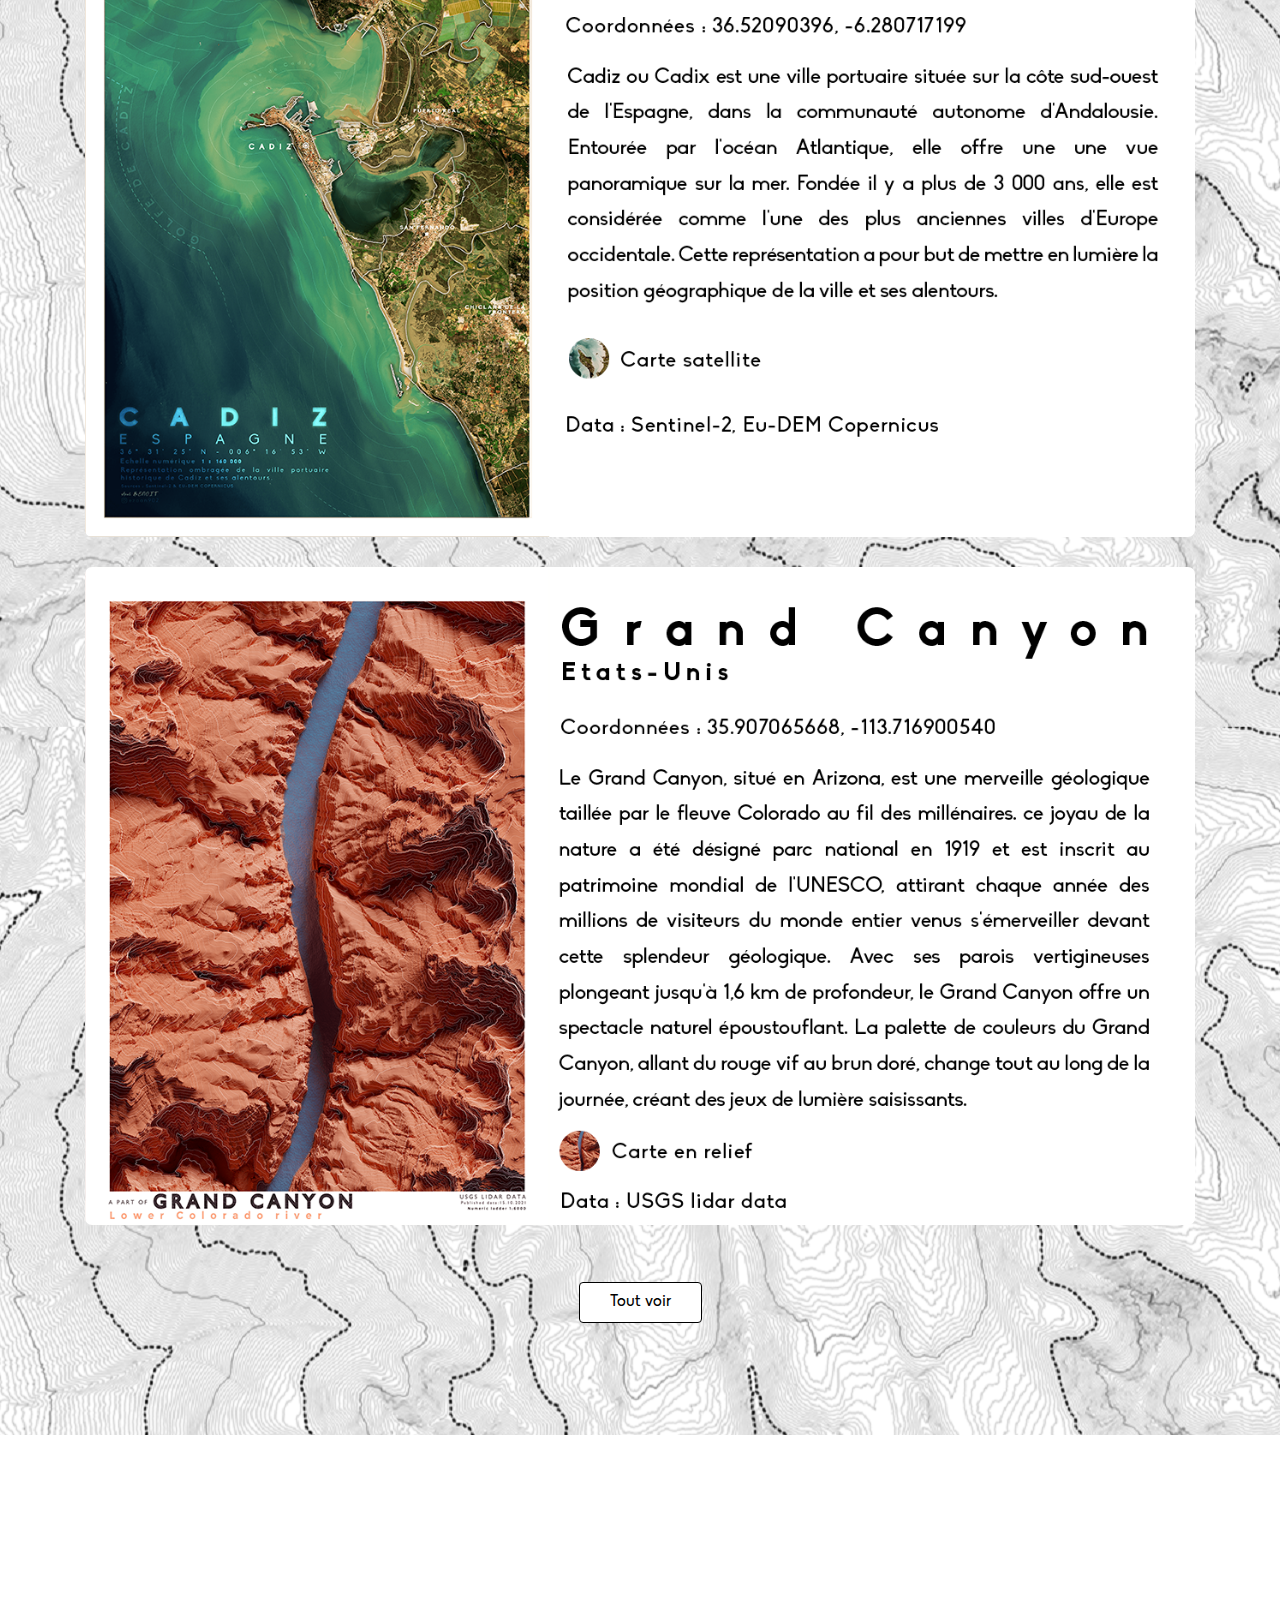
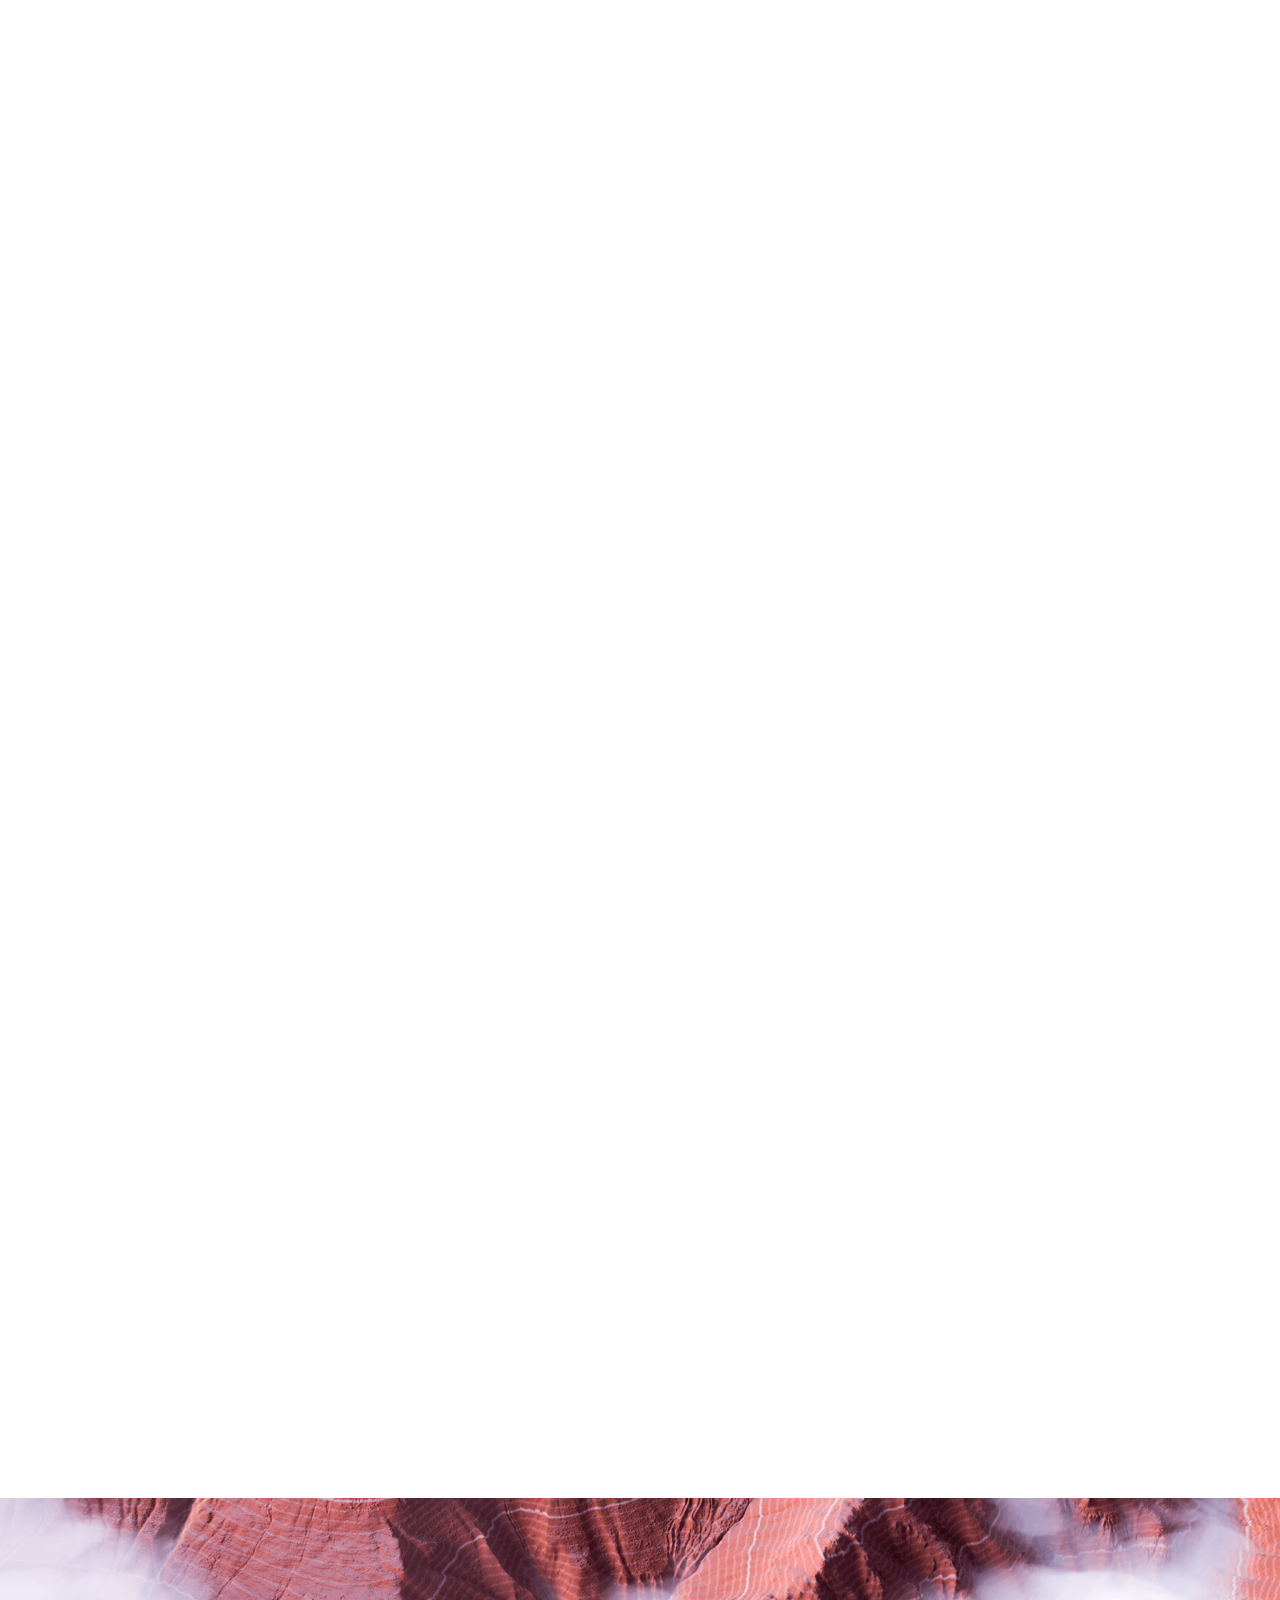
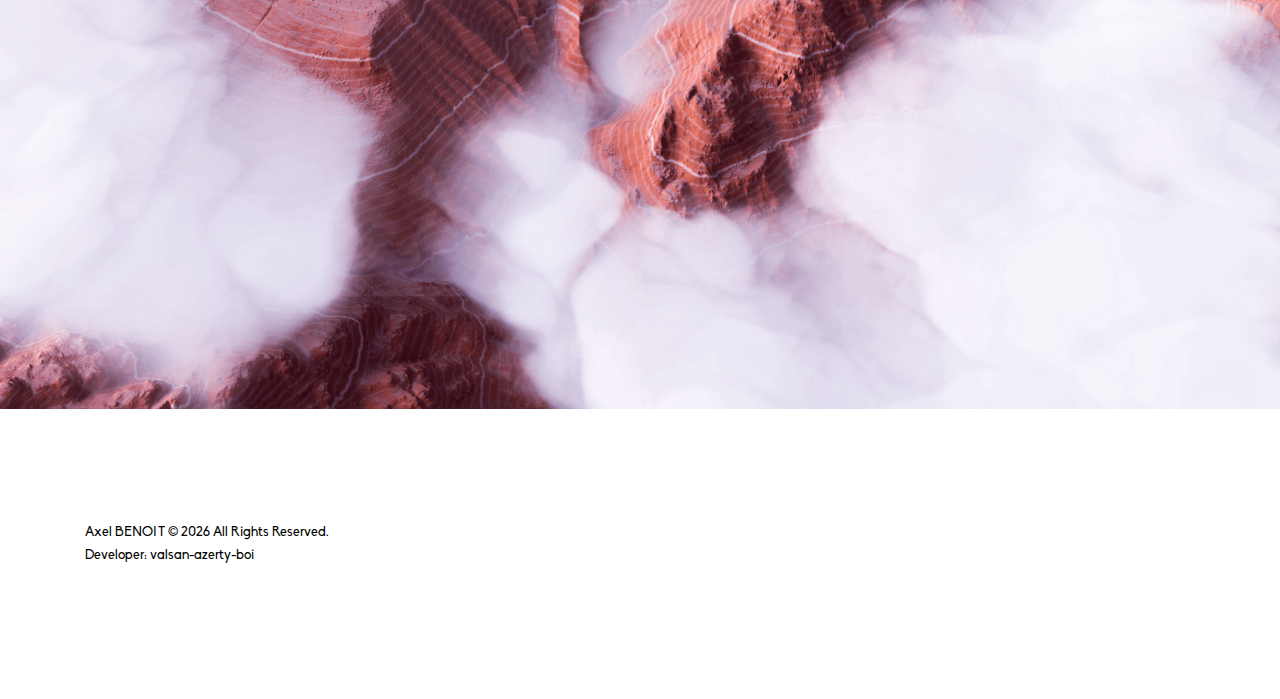
==== commit 8c651c96: "some updates" ====
--- a/index.html
+++ b/index.html
@@ -30,10 +30,10 @@
 	<link rel="stylesheet" href="css/bootstrap.css">
 	<link rel="stylesheet" href="css/owl.carousel.min.css">
 	<link rel="stylesheet" href="css/owl.theme.default.min.css">
-	<link rel="stylesheet" href="css/style.css">
+	<link rel="stylesheet" href="css/style.css?version=1.6">
 	<script src="js/modernizr-2.6.2.min.js"></script>
 	<!--[if lt IE 9]>
-	<script src="js/respond.min.js"></script>
+		<script src="js/respond.min.js"></script>
 	<![endif]-->
 </head>
 
@@ -46,8 +46,8 @@
 			<div class="gtco-container">
 				<div class="row">
 					<div class="col-xs-2">
-						<div id="gtco-logo"><a href="index.html"><img src="images/logo.png" class="btn-logo"
-									alt="Logo" /></a>
+						<div id="gtco-logo"><a href="index.html"><img id="logo-pic" src="images/logo.png"
+									class="btn-logo" alt="Logo" /></a>
 						</div>
 					</div>
 					<div class="col-xs-10 text-right menu-1">
@@ -97,30 +97,10 @@
 						<div class="item">
 							<div class="testimony-slide active text-center">
 								<figure>
-									<img src="images/author.png" alt="Auteur" />
+									<img id="author-pic" src="" alt="Auteur" />
 								</figure>
 								<span class="grey-name invert-filter-colormode">Axel Benoit</span>
-								<blockquote class="invert-filter-colormode">
-									<p>
-										Chargé d'études depuis quelques années dans un établissement public, j'ai décidé
-										de prendre mon indépendance
-										par la voie de la cartographie.
-									</p>
-									<p>
-										La découverte en Master de la cartographie et des outils de SIG m'a amené à
-										développer une passion pour les cartes, leur objectif et ce quelles représentent
-										ou ne représentent pas. J'ai souhaité perfectionner cette passion durant mon
-										expérience de chargé d'études, avant de me lancer.
-									</p>
-									<p>
-										De cette passion de l'image et des cartes née l'attrait pour le métier de
-										cartographe. Un métier technique, scientifique et artistique dans lequel je
-										désire m'inscrire.
-									</p>
-									<p>
-										C'est pour cette raison que je souhaite vous accompagner dans la recherche de la
-										carte adaptée à votre besoin, que son but soit thématique ou décoratif.
-									</p>
+								<blockquote id="author-presentation-container" class="invert-filter-colormode">
 								</blockquote>
 							</div>
 						</div>
@@ -132,13 +112,8 @@
 					</div>
 					<div class="col-md-4 col-sm-4">
 						<div class="feature-center animate-box" data-animate-effect="fadeIn">
-							<div class="feature-center animate-box" data-animate-effect="fadeIn">
-								<a href="https://twitter.com/Ezaan84300488" target="_blank"><img id="bl_tw"
-										src="images/bl_tw.png" alt="Twitter" class="mini-icon" /></a>
-								<a href="https://www.linkedin.com/in/axel-benoit/" target="_blank"><img id="bl_lk"
-										src="images/bl_lk.png" alt="LinkedIn" class="mini-icon" /></a>
-								<a href="https://www.instagram.com/ezaan902" target="_blank"><img id="bl_ig"
-										src="images/bl_ig.png" alt="Instagram" class="mini-icon" /></a>
+							<div id="author-social-media-container" class="feature-center animate-box"
+								data-animate-effect="fadeIn">
 							</div>
 						</div>
 					</div>
@@ -150,7 +125,6 @@
 		</div>
 
 		<!-- Portfolio avec miniatures  -->
-		<!-- <div id="gtco-features-2" style="background-image:url(images/bg_2.png);"> -->
 		<div id="gtco-features-2" class="bg2">
 			<div class="gtco-container">
 
@@ -158,46 +132,31 @@
 				<div class="row">
 					<div class="col-md-8 col-md-offset-2 text-center gtco-heading">
 						<h2 class="uppercase">Portfolio</h2>
-						<p>Ici, vous trouverez un exemple de mes diverses productions cartographiques. Ce portfolio
-							contient des cartes utilisant différentes méthodes cartographiques. Il regroupe des <b>
-								plans
-								de
-								villes</b>, des <b>cartes en reliefs</b>, des <b>cartes satellitaires</b> et des
-							<b>cartes d'analyse
-								spatiale</b> pour
-							illustrer mes compétences et vous aiguiller dans votre recherche.
-						</p>
-					</div>
-				</div>
-
-				<!-- 3 exemples  -->
-
-				<!-- Mountain / Medoc / Pearl River -->
-				<div class="row">
-					<div class="col-md-4">
-						<a href="images/realisations/Mountain_low.png" target="_blank">
-							<div class="gtco-video gtco-video-sm gtco-bg"
-								style="background-image: url(images/realisations/Mountain_low_miniature.png); ">
-								<div class="overlay"><img src="images/play_icon.png"
-										class="centered-image-play-button" /></div>
+						<blockquote id="portfolio-presentation-container">
+						</blockquote>
+					</div>
+				</div>
+
+				<!-- 3 portfolio videos/pic -->
+				<div class="row">
+					<div class="col-md-4" id="portfolio-video-1">
+						<a href="" target="_blank">
+							<div class="gtco-video gtco-video-sm gtco-bg" style="background-image: url(); ">
+								<div class="overlay"><img src="" class="centered-image-play-button" /></div>
 							</div>
 						</a>
 					</div>
-					<div class="col-md-4">
-						<a href="images/realisations/Medoc_low.png" target="_blank">
-							<div class="gtco-video gtco-video-sm gtco-bg"
-								style="background-image: url(images/realisations/Medoc_low_miniature.png); ">
-								<div class="overlay"><img src="images/play_icon.png"
-										class="centered-image-play-button" /></div>
+					<div class="col-md-4" id="portfolio-video-2">
+						<a href="" target="_blank">
+							<div class="gtco-video gtco-video-sm gtco-bg" style="background-image: url(); ">
+								<div class="overlay"><img src="" class="centered-image-play-button" /></div>
 							</div>
 						</a>
 					</div>
-					<div class="col-md-4">
-						<a href="images/realisations/PEARL_RIVER_low.png" target="_blank">
-							<div class="gtco-video gtco-video-sm gtco-bg"
-								style="background-image: url(images/realisations/PEARL_RIVER_low_miniature.png); ">
-								<div class="overlay"><img src="images/play_icon.png"
-										class="centered-image-play-button" /></div>
+					<div class="col-md-4" id="portfolio-video-3">
+						<a href="" target="_blank">
+							<div class="gtco-video gtco-video-sm gtco-bg" style="background-image: url(); ">
+								<div class="overlay"><img src="" class="centered-image-play-button" /></div>
 							</div>
 						</a>
 					</div>
@@ -208,59 +167,54 @@
 				<div class="row">
 					<div class="col-md-1 col-sm-1">
 					</div>
-					<div class="col-md-2 col-sm-2">
-						<div class="feature-center animate-box" data-animate-effect="fadeIn">
-							<span class="icon">
-								<i>
-									<img src="images/portfolio_mt_1_satellitaires.png" alt="Cartes satellitaires"
-										class="portfolio-mt-size" />
-								</i>
-							</span>
-							<h3>cartes satellitaires</h3>
-						</div>
-					</div>
-					<div class="col-md-2 col-sm-2">
-						<div class="feature-center animate-box" data-animate-effect="fadeIn">
-							<span class="icon">
-								<i>
-									<img src="images/portfolio_mt_2_relief.png" alt="Cartes en relief"
-										class="portfolio-mt-size" />
-								</i>
-							</span>
-							<h3>cartes en relief</h3>
-						</div>
-					</div>
-					<div class="col-md-2 col-sm-2">
-						<div class="feature-center animate-box" data-animate-effect="fadeIn">
-							<span class="icon">
-								<i>
-									<img src="images/portfolio_mt_3_plan_villes.png" alt="Plans de ville"
-										class="portfolio-mt-size" />
-								</i>
-							</span>
-							<h3>plans de ville</h3>
-						</div>
-					</div>
-					<div class="col-md-2 col-sm-2">
-						<div class="feature-center animate-box" data-animate-effect="fadeIn">
-							<span class="icon">
-								<i>
-									<img src="images/portfolio_mt_4_thematiques.png" alt="Cartes thématiques"
-										class="portfolio-mt-size" />
-								</i>
-							</span>
-							<h3>cartes thématiques</h3>
-						</div>
-					</div>
-					<div class="col-md-2 col-sm-2">
-						<div class="feature-center animate-box" data-animate-effect="fadeIn">
-							<span class="icon">
-								<i>
-									<img src="images/portfolio_mt_5_anciennes.png" alt="Cartes anciennes"
-										class="portfolio-mt-size" />
-								</i>
-							</span>
-							<h3>cartes anciennes</h3>
+					<div class="col-md-2 col-sm-2" id="portfolio-type-1">
+						<div class="feature-center animate-box" data-animate-effect="fadeIn">
+							<span class="icon">
+								<i>
+									<img src="" alt="" class="portfolio-mt-size" />
+								</i>
+							</span>
+							<h3></h3>
+						</div>
+					</div>
+					<div class="col-md-2 col-sm-2" id="portfolio-type-2">
+						<div class="feature-center animate-box" data-animate-effect="fadeIn">
+							<span class="icon">
+								<i>
+									<img src="" alt="" class="portfolio-mt-size" />
+								</i>
+							</span>
+							<h3></h3>
+						</div>
+					</div>
+					<div class="col-md-2 col-sm-2" id="portfolio-type-3">
+						<div class="feature-center animate-box" data-animate-effect="fadeIn">
+							<span class="icon">
+								<i>
+									<img src="" alt="" class="portfolio-mt-size" />
+								</i>
+							</span>
+							<h3></h3>
+						</div>
+					</div>
+					<div class="col-md-2 col-sm-2" id="portfolio-type-4">
+						<div class="feature-center animate-box" data-animate-effect="fadeIn">
+							<span class="icon">
+								<i>
+									<img src="" alt="" class="portfolio-mt-size" />
+								</i>
+							</span>
+							<h3></h3>
+						</div>
+					</div>
+					<div class="col-md-2 col-sm-2" id="portfolio-type-5">
+						<div class="feature-center animate-box" data-animate-effect="fadeIn">
+							<span class="icon">
+								<i>
+									<img src="" alt="" class="portfolio-mt-size" />
+								</i>
+							</span>
+							<h3></h3>
 						</div>
 					</div>
 					<div class="col-md-1 col-sm-1">
@@ -268,153 +222,13 @@
 				</div>
 
 				<!-- Exemples de cartes à visualiser -->
-
-				<!-- Cadiz -->
-				<div class="row">
-					<div class="col-md-5">
-						<a href="images/realisations/Cadiz_low_1.png" target="_blank">
-							<div class="gtco-video gtco-video-sm gtco-bg"
-								style="background-image: url(images/realisations/Cadiz_low_1_miniature.png); ">
-								<div class="overlay"></div>
-							</div>
-						</a>
-					</div>
-					<div class="col-md-7">
-						<a href="images/realisations/Cadiz_low_2.png" target="_blank">
-							<div class="gtco-video gtco-video-sm gtco-bg"
-								style="background-image: url(images/realisations/Cadiz_low_2_miniature.png); ">
-								<div class="overlay"></div>
-							</div>
-						</a>
-					</div>
-					<div class="col-md-12">
-						<a href="images/realisations/Cadiz_low_3.png" target="_blank">
-							<div class="gtco-video gtco-video-sm gtco-bg"
-								style="background-image: url(images/realisations/Cadiz_low_3_miniature.png); ">
-								<div class="overlay"></div>
-							</div>
-						</a>
-					</div>
-				</div>
-
-				<!-- Grand canyon -->
-				<div class="row">
-					<br /><br />
-					<div class="col-md-7">
-						<a href="images/realisations/Grand_canyon_low_1.png" target="_blank">
-							<div class="gtco-video gtco-video-sm gtco-bg"
-								style="background-image: url(images/realisations/Grand_canyon_low_1_miniature.png); ">
-								<div class="overlay"></div>
-							</div>
-						</a>
-					</div>
-					<div class="col-md-5">
-						<a href="images/realisations/Grand_canyon_low_2.png" target="_blank">
-							<div class="gtco-video gtco-video-sm gtco-bg"
-								style="background-image: url(images/realisations/Grand_canyon_low_2_miniature.png); ">
-								<div class="overlay"></div>
-							</div>
-						</a>
-					</div>
-					<div class="col-md-12">
-						<a href="images/realisations/Grand_canyon_low_3.png" target="_blank">
-							<div class="gtco-video gtco-video-sm gtco-bg"
-								style="background-image: url(images/realisations/Grand_canyon_low_3_miniature.png); ">
-								<div class="overlay"></div>
-							</div>
-						</a>
-					</div>
-				</div>
+				<div class="row" id="portfolio-content-container"></div>
 
 				<!-- Hidden at start -->
 				<div id="hidden-real" class="hidden-element">
 
-					<!-- Corse -->
-					<div class="row">
-						<br /><br />
-						<div class="col-md-6">
-							<a href="images/realisations/Corse_low_1.png" target="_blank">
-								<div class="gtco-video gtco-video-sm gtco-bg"
-									style="background-image: url(images/realisations/Corse_low_1_miniature.png); ">
-									<div class="overlay"></div>
-								</div>
-							</a>
-						</div>
-						<div class="col-md-6">
-							<a href="images/realisations/Corse_low_2.png" target="_blank">
-								<div class="gtco-video gtco-video-sm gtco-bg"
-									style="background-image: url(images/realisations/Corse_low_2_miniature.png); ">
-									<div class="overlay"></div>
-								</div>
-							</a>
-						</div>
-						<div class="col-md-12">
-							<a href="images/realisations/Corse_low_3.png" target="_blank">
-								<div class="gtco-video gtco-video-sm gtco-bg"
-									style="background-image: url(images/realisations/Corse_low_3_miniature.png); ">
-									<div class="overlay"></div>
-								</div>
-							</a>
-						</div>
-					</div>
-
-					<!-- Niort -->
-					<div class="row">
-						<br /><br />
-						<div class="col-md-7">
-							<a href="images/realisations/Niort_low_1.png" target="_blank">
-								<div class="gtco-video gtco-video-sm gtco-bg"
-									style="background-image: url(images/realisations/Niort_low_1_miniature.png); ">
-									<div class="overlay"></div>
-								</div>
-							</a>
-						</div>
-						<div class="col-md-5">
-							<a href="images/realisations/Niort_low_2.png" target="_blank">
-								<div class="gtco-video gtco-video-sm gtco-bg"
-									style="background-image: url(images/realisations/Niort_low_2_miniature.png); ">
-									<div class="overlay"></div>
-								</div>
-							</a>
-						</div>
-						<div class="col-md-12">
-							<a href="images/realisations/Niort_low_3.png" target="_blank">
-								<div class="gtco-video gtco-video-sm gtco-bg"
-									style="background-image: url(images/realisations/Niort_low_3_miniature.png); ">
-									<div class="overlay"></div>
-								</div>
-							</a>
-						</div>
-					</div>
-
-					<!-- Turquie -->
-					<div class="row">
-						<br /><br />
-						<div class="col-md-5">
-							<a href="images/realisations/Turquie_low_1.png" target="_blank">
-								<div class="gtco-video gtco-video-sm gtco-bg"
-									style="background-image: url(images/realisations/Turquie_low_1_miniature.png); ">
-									<div class="overlay"></div>
-								</div>
-							</a>
-						</div>
-						<div class="col-md-7">
-							<a href="images/realisations/Turquie_low_2.png" target="_blank">
-								<div class="gtco-video gtco-video-sm gtco-bg"
-									style="background-image: url(images/realisations/Turquie_low_2_miniature.png); ">
-									<div class="overlay"></div>
-								</div>
-							</a>
-						</div>
-						<div class="col-md-12">
-							<a href="images/realisations/Turquie_low_3.png" target="_blank">
-								<div class="gtco-video gtco-video-sm gtco-bg"
-									style="background-image: url(images/realisations/Turquie_low_3_miniature.png); ">
-									<div class="overlay"></div>
-								</div>
-							</a>
-						</div>
-					</div>
+					<!-- Exemples de cartes à visualiser (++) -->
+					<div class="row" id="portfolio-content-additional-container"></div>
 				</div>
 
 				<!-- Bouton "Tout voir"-->
@@ -434,9 +248,7 @@
 				<div class="row animate-box">
 					<div class="col-md-8 col-md-offset-2 text-center gtco-heading">
 						<h2 class="uppercase invert-filter-colormode">Prestations</h2>
-						<p>Mes cartes s'adressent aux professionnels comme aux particuliers. Que vous soyez une
-							collectivité, une association, un entreprise ou que vous souhaitez simplement offrir un
-							cadeau, je peux vous accompagner.</p>
+						<blockquote id="prestation-presentation-container"></blockquote>
 					</div>
 				</div>
 
@@ -599,16 +411,13 @@
 					<div class="col-md-8 col-md-offset-2 text-center gtco-heading">
 						<h2 class="uppercase">Contact</h2>
 						<br />
-						<p>
-							Si vous avez des questions ou si vous voulez formuler une demande de devis, vous pouvez me
-							joindre en appuyant sur le bouton ci-dessous
-						</p>
+						<blockquote id="contact-presentation-container"></blockquote>
 						<br />
 						<button id="buttonContactMe" class="btn btn-primary" onClick="contactMe()">Me
 							contacter</button>
 						<div id="hidden-contact" class="hidden-element contact-info">
 							<h2 id="contact-mail">
-								<a href="mailto:ab.cartographe@gmail.com">ab.cartographe@gmail.com</a>
+								<a id="mailto-contact" href=""></a>
 							</h2>
 						</div>
 					</div>
@@ -625,7 +434,7 @@
 							<small class="block"><a href="#">Axel BENOIT</a> &copy; <span id="actualyear">2023</span>
 								All Rights
 								Reserved.</small>
-							<small class="block">Developer: <a href="https://github.com/valsan-azerty-boi"
+							<small id="the-dev" class="block">Developer: <a href="https://github.com/valsan-azerty-boi"
 									target="_blank">valsan-azerty-boi</a></small>
 						</p>
 					</div>
@@ -649,7 +458,7 @@
 	<script src="js/jquery.waypoints.min.js"></script>
 	<script src="js/owl.carousel.min.js"></script>
 	<script src="js/jquery.countTo.js"></script>
-	<script src="js/site-main.js"></script>
+	<script src="js/site-main.js?version=1.15"></script>
 	<script src="js/site-displayreal.js"></script>
 	<script src="js/site-contact.js"></script>
 	<script src="js/site-actualyear.js"></script>
--- a/css/style.css
+++ b/css/style.css
@@ -9,6 +9,14 @@
   src: local('BikoRegular'), url('../fonts/biko/Biko_Regular.otf') format('opentype');
   font-weight: normal;
   font-style: normal;
+}
+
+blockquote {
+  border-left: none;
+}
+
+.margin-bottom-portfolio {
+  margin-bottom: 30px;
 }
 
 .bg1 {
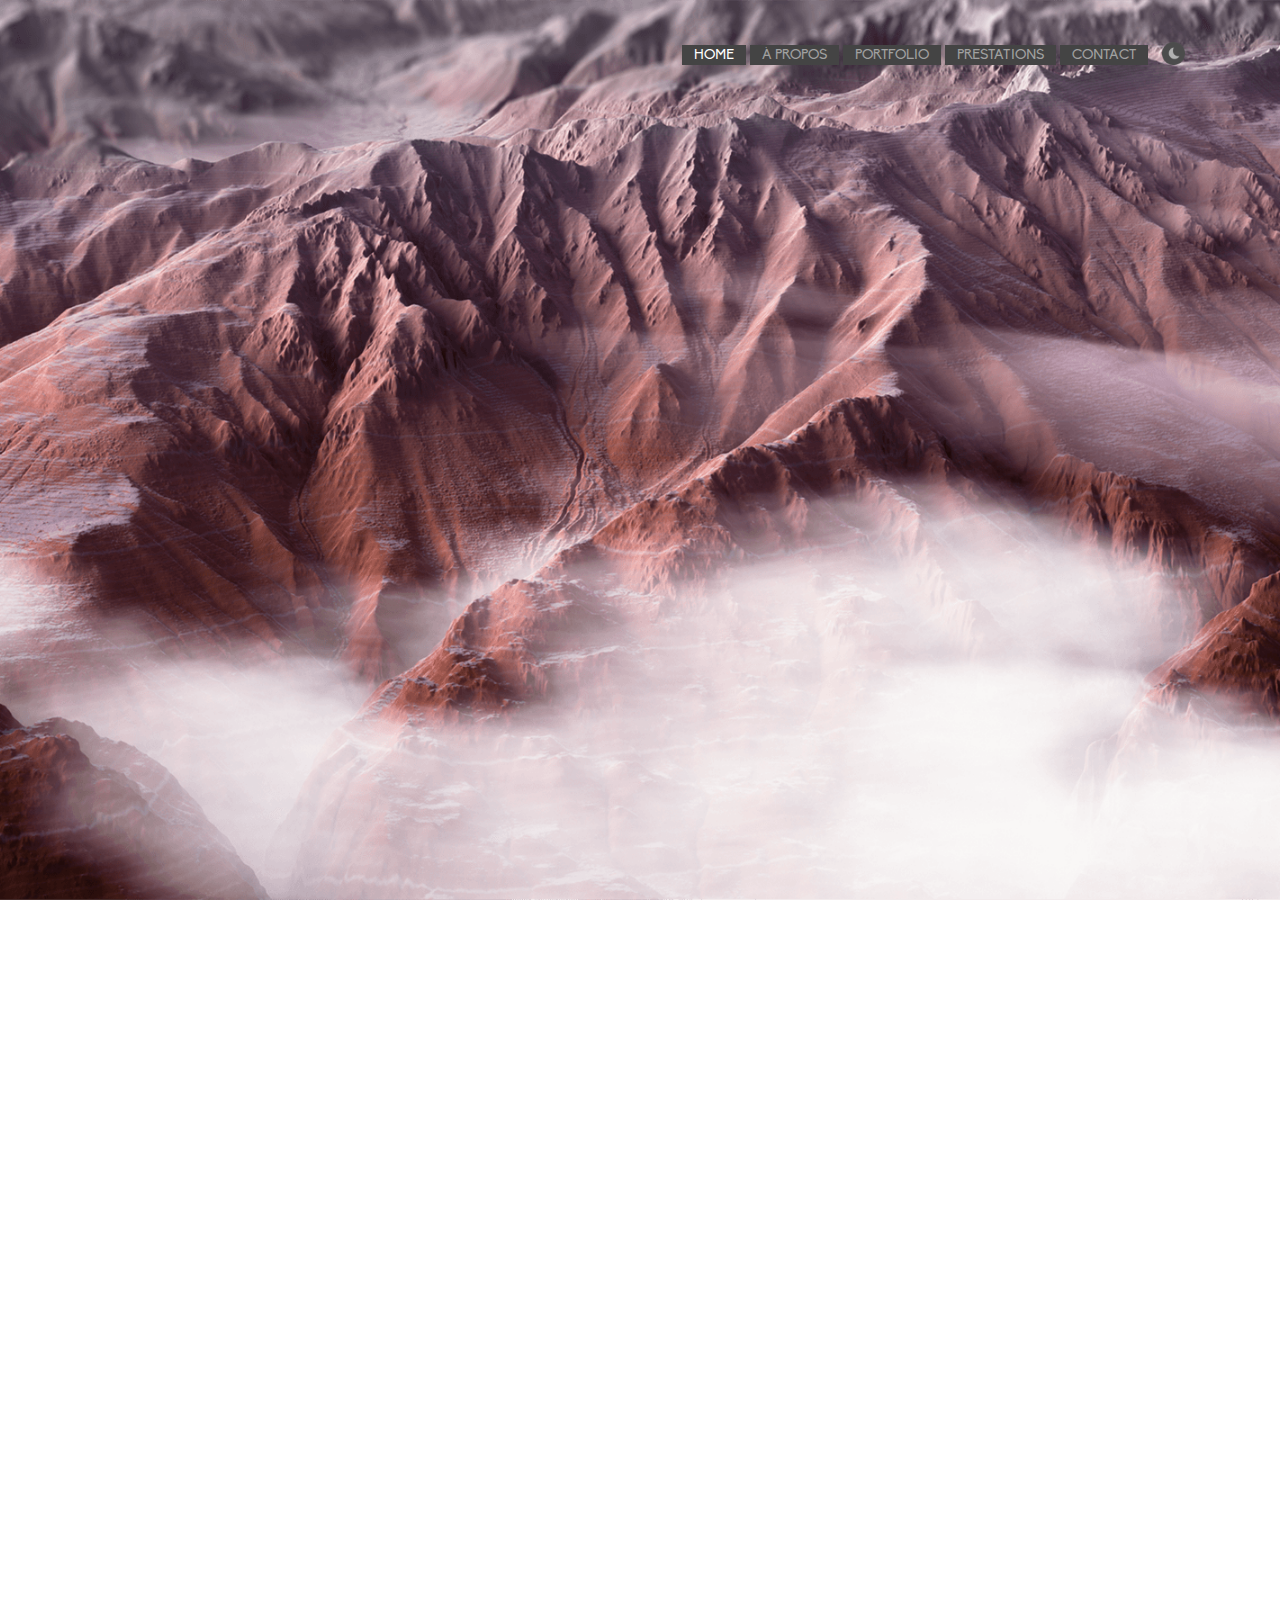
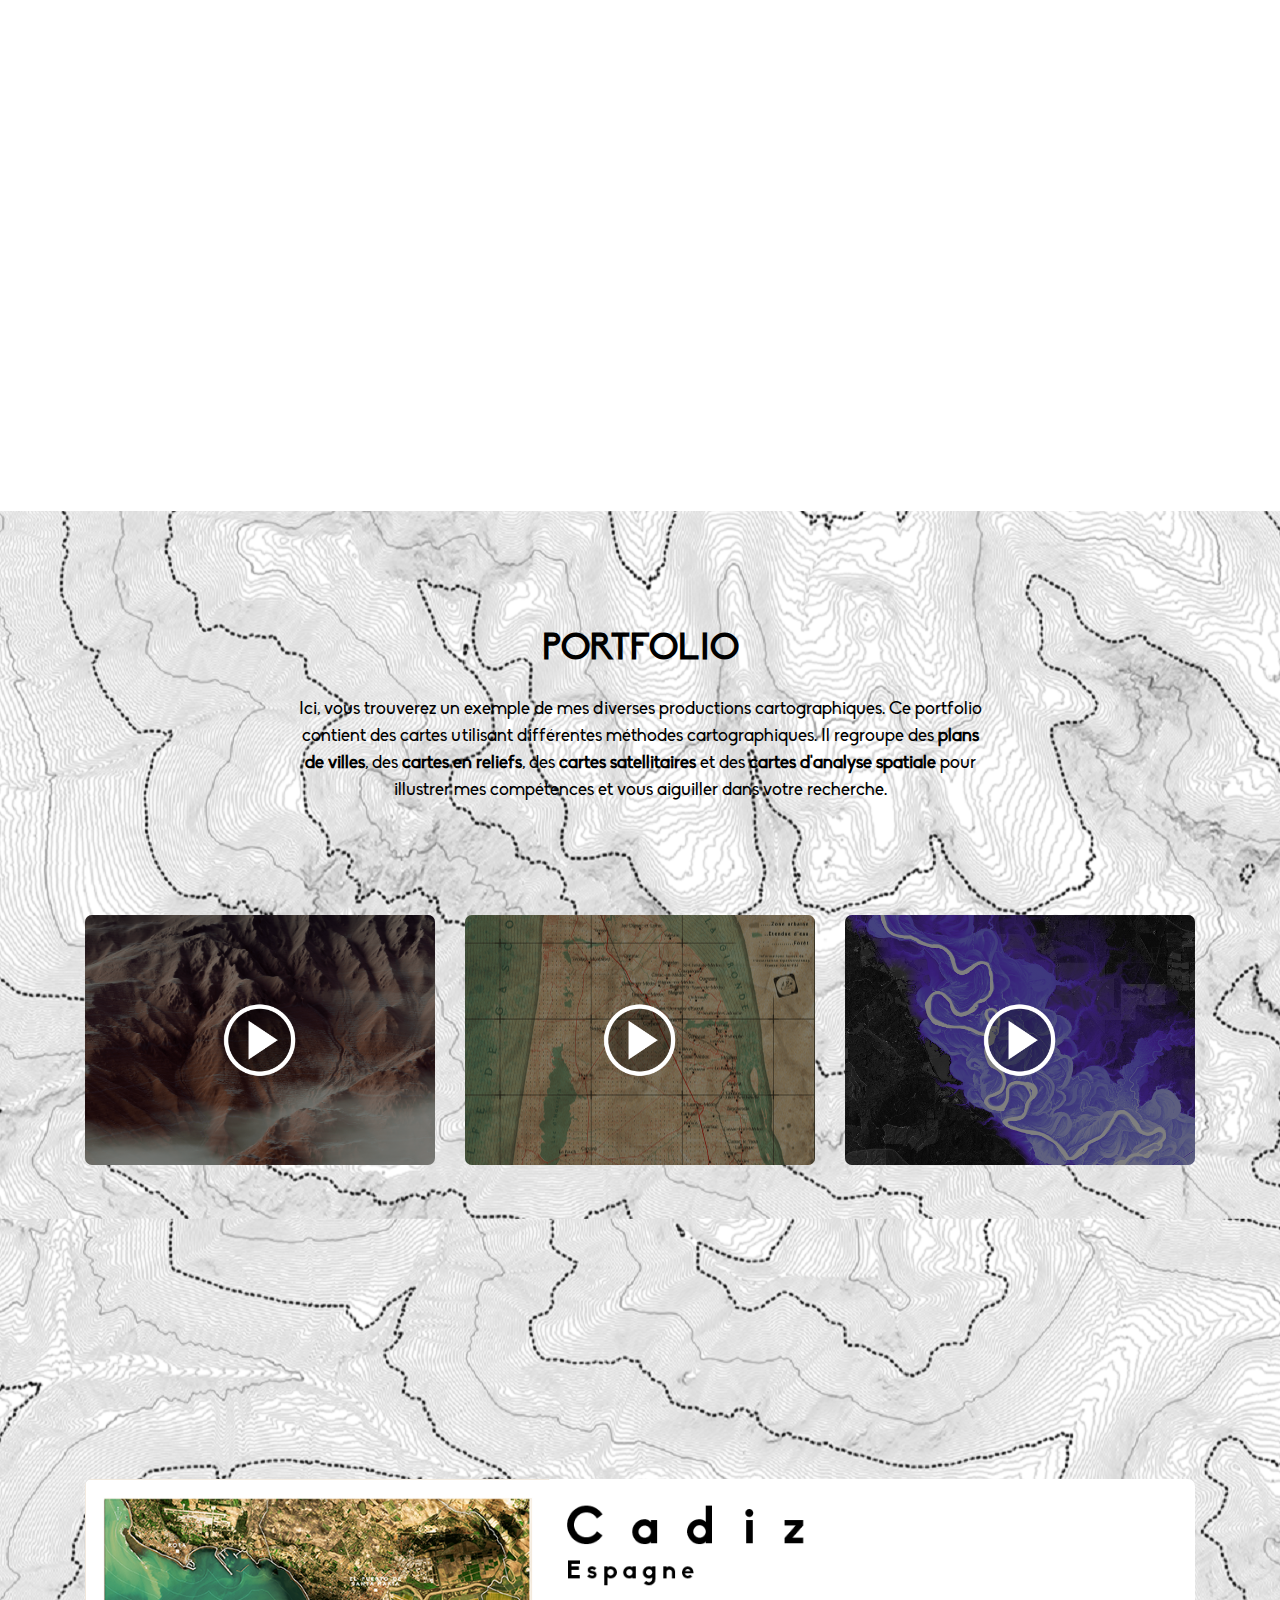
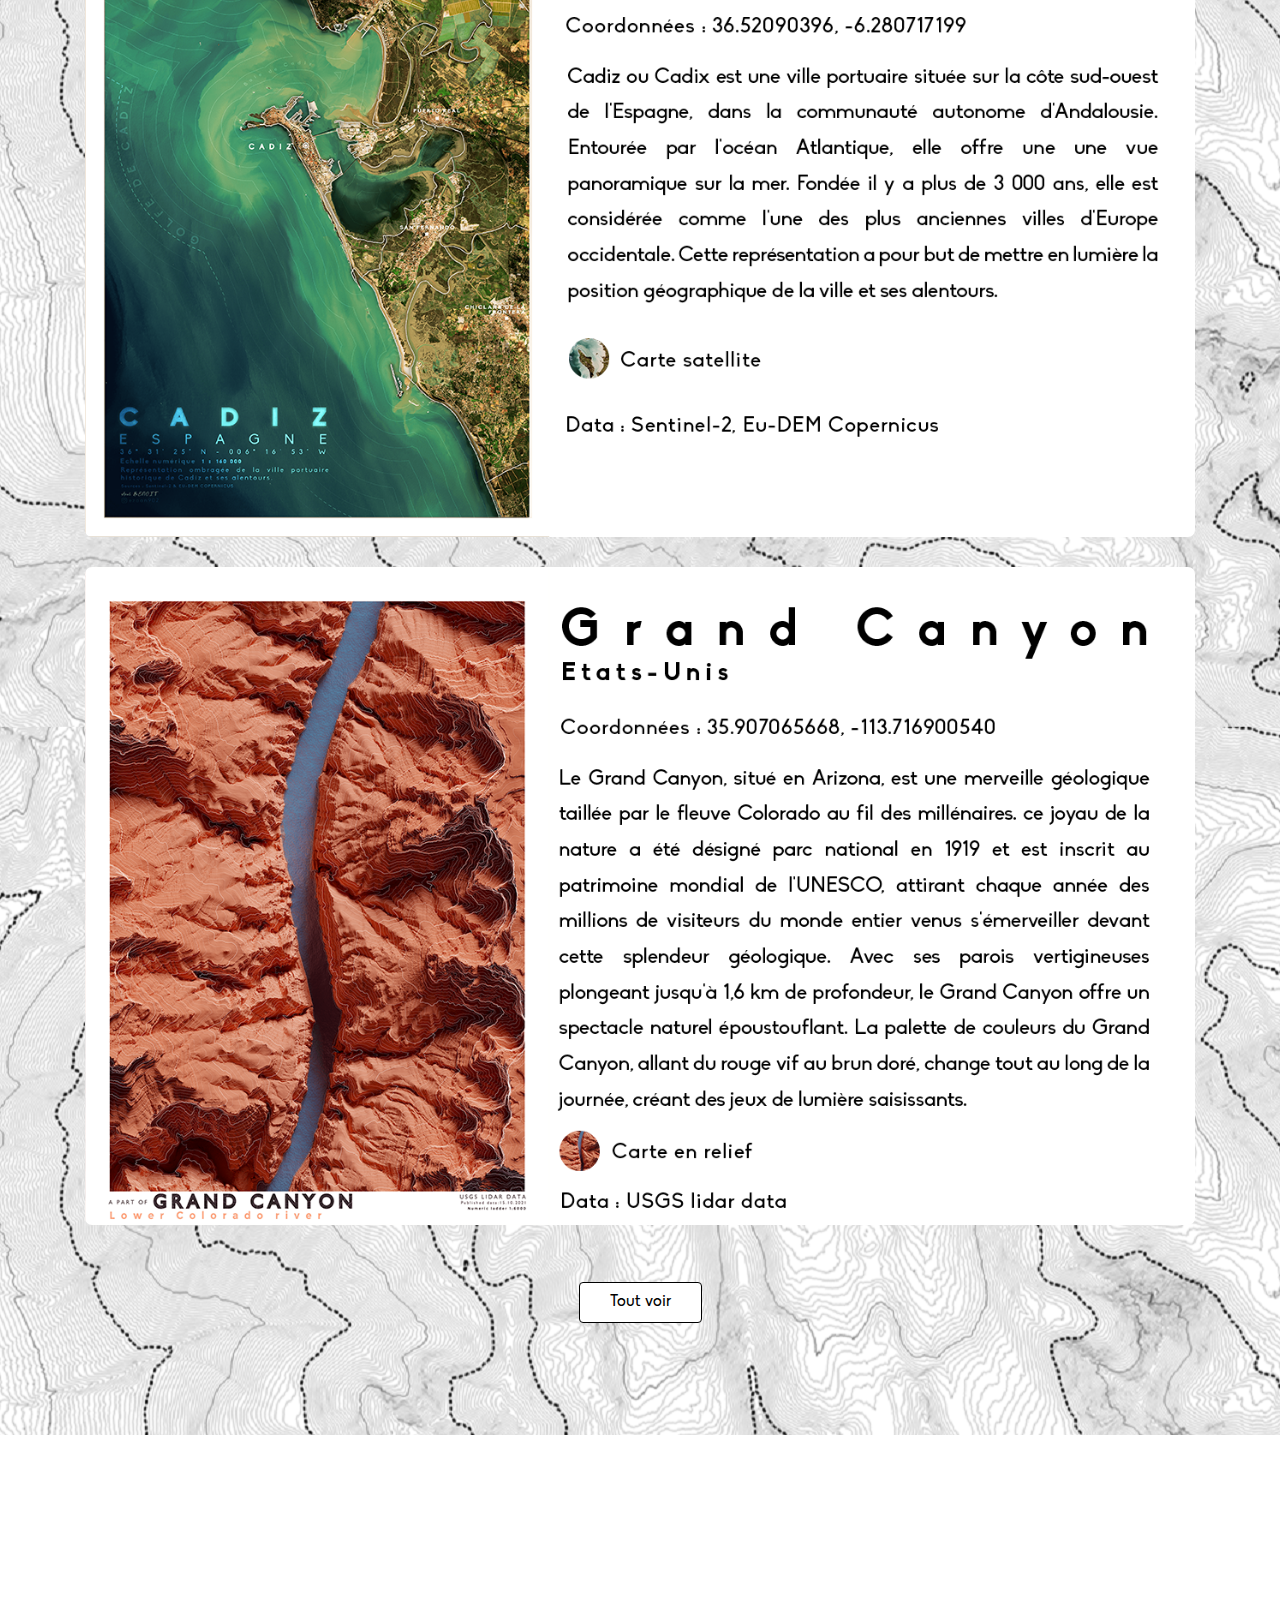
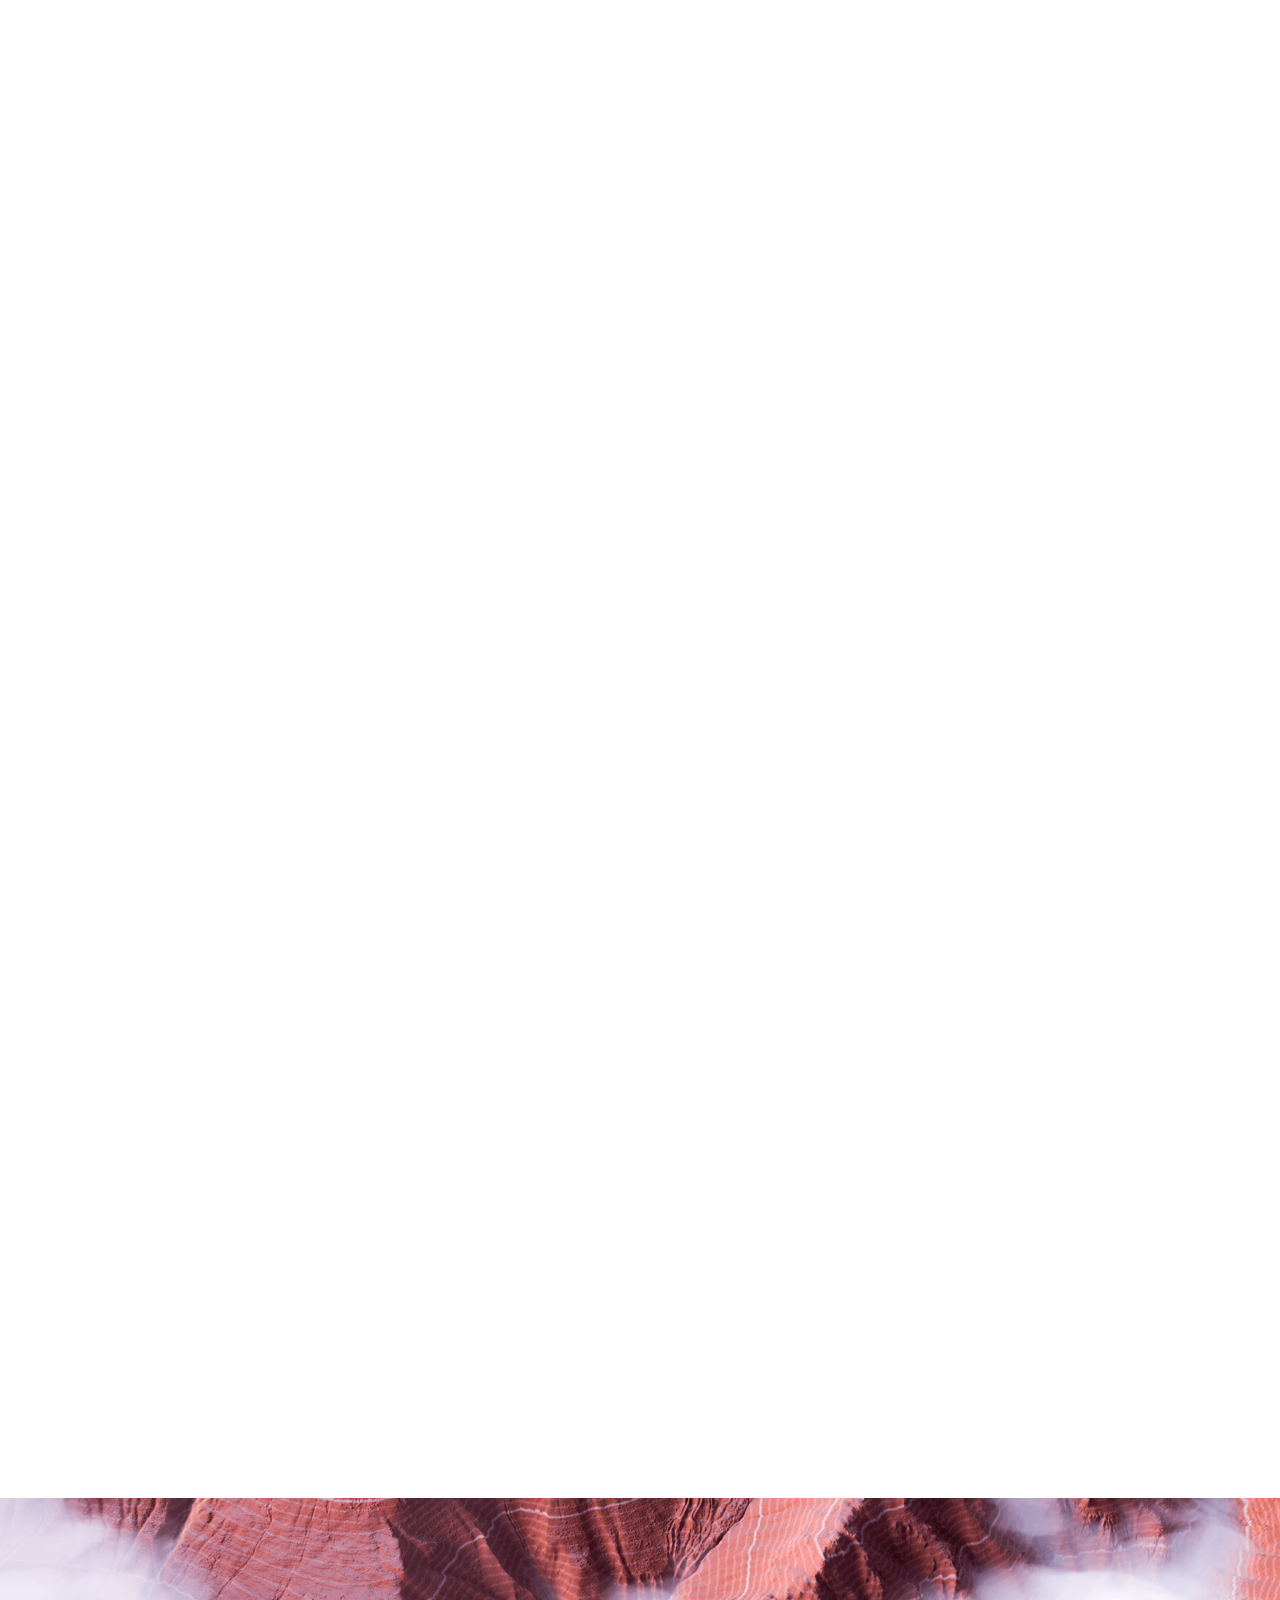
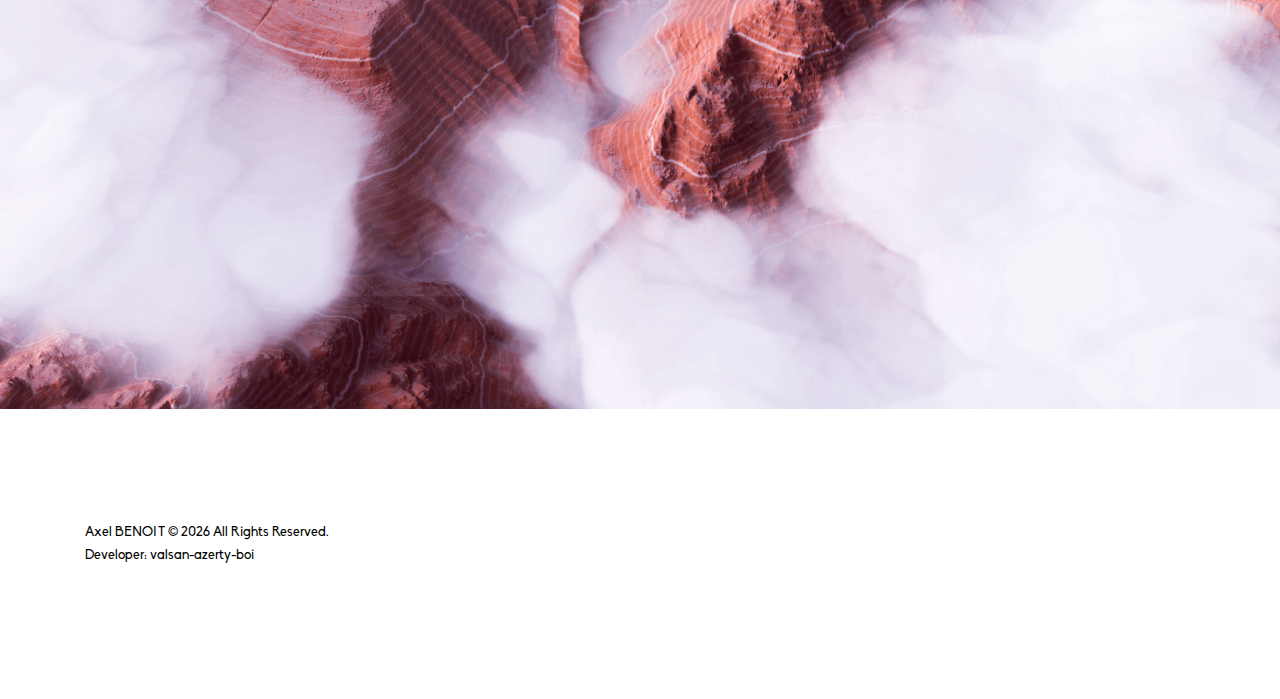
==== commit faf9c851: "update logos & some darkmode fixes" ====
--- a/index.html
+++ b/index.html
@@ -46,9 +46,6 @@
 			<div class="gtco-container">
 				<div class="row">
 					<div class="col-xs-2">
-						<div id="gtco-logo"><a href="index.html"><img id="logo-pic" src="images/logo.png"
-									class="btn-logo" alt="Logo" /></a>
-						</div>
 					</div>
 					<div class="col-xs-10 text-right menu-1">
 						<ul>
@@ -72,10 +69,12 @@
 			<div class="gtco-container">
 				<div class="row">
 					<div class="col-md-12 col-md-offset-0 text-center">
+
 						<div class="display-t">
+
 							<div class="display-tc animate-box" data-animate-effect="fadeIn">
-								<h1 class="uppercase">Axel Benoit</h1>
-								<h2>Cartographe indépendant</h2>
+								<img id="logo-pic" src="images/logo.png" alt="logo"
+									style="height:auto; width:90%; border-radius:7px;filter: drop-shadow(1px 1px 3px rgb(0, 0, 0));"></img>
 							</div>
 						</div>
 					</div>
@@ -107,13 +106,14 @@
 					</div>
 				</div>
 
+				<!-- Social medias -->
 				<div class="row">
 					<div class="col-md-4 col-sm-4">
 					</div>
 					<div class="col-md-4 col-sm-4">
 						<div class="feature-center animate-box" data-animate-effect="fadeIn">
-							<div id="author-social-media-container" class="feature-center animate-box"
-								data-animate-effect="fadeIn">
+							<div id="author-social-media-container"
+								class="feature-center animate-box invert-filter-colormode" data-animate-effect="fadeIn">
 							</div>
 						</div>
 					</div>
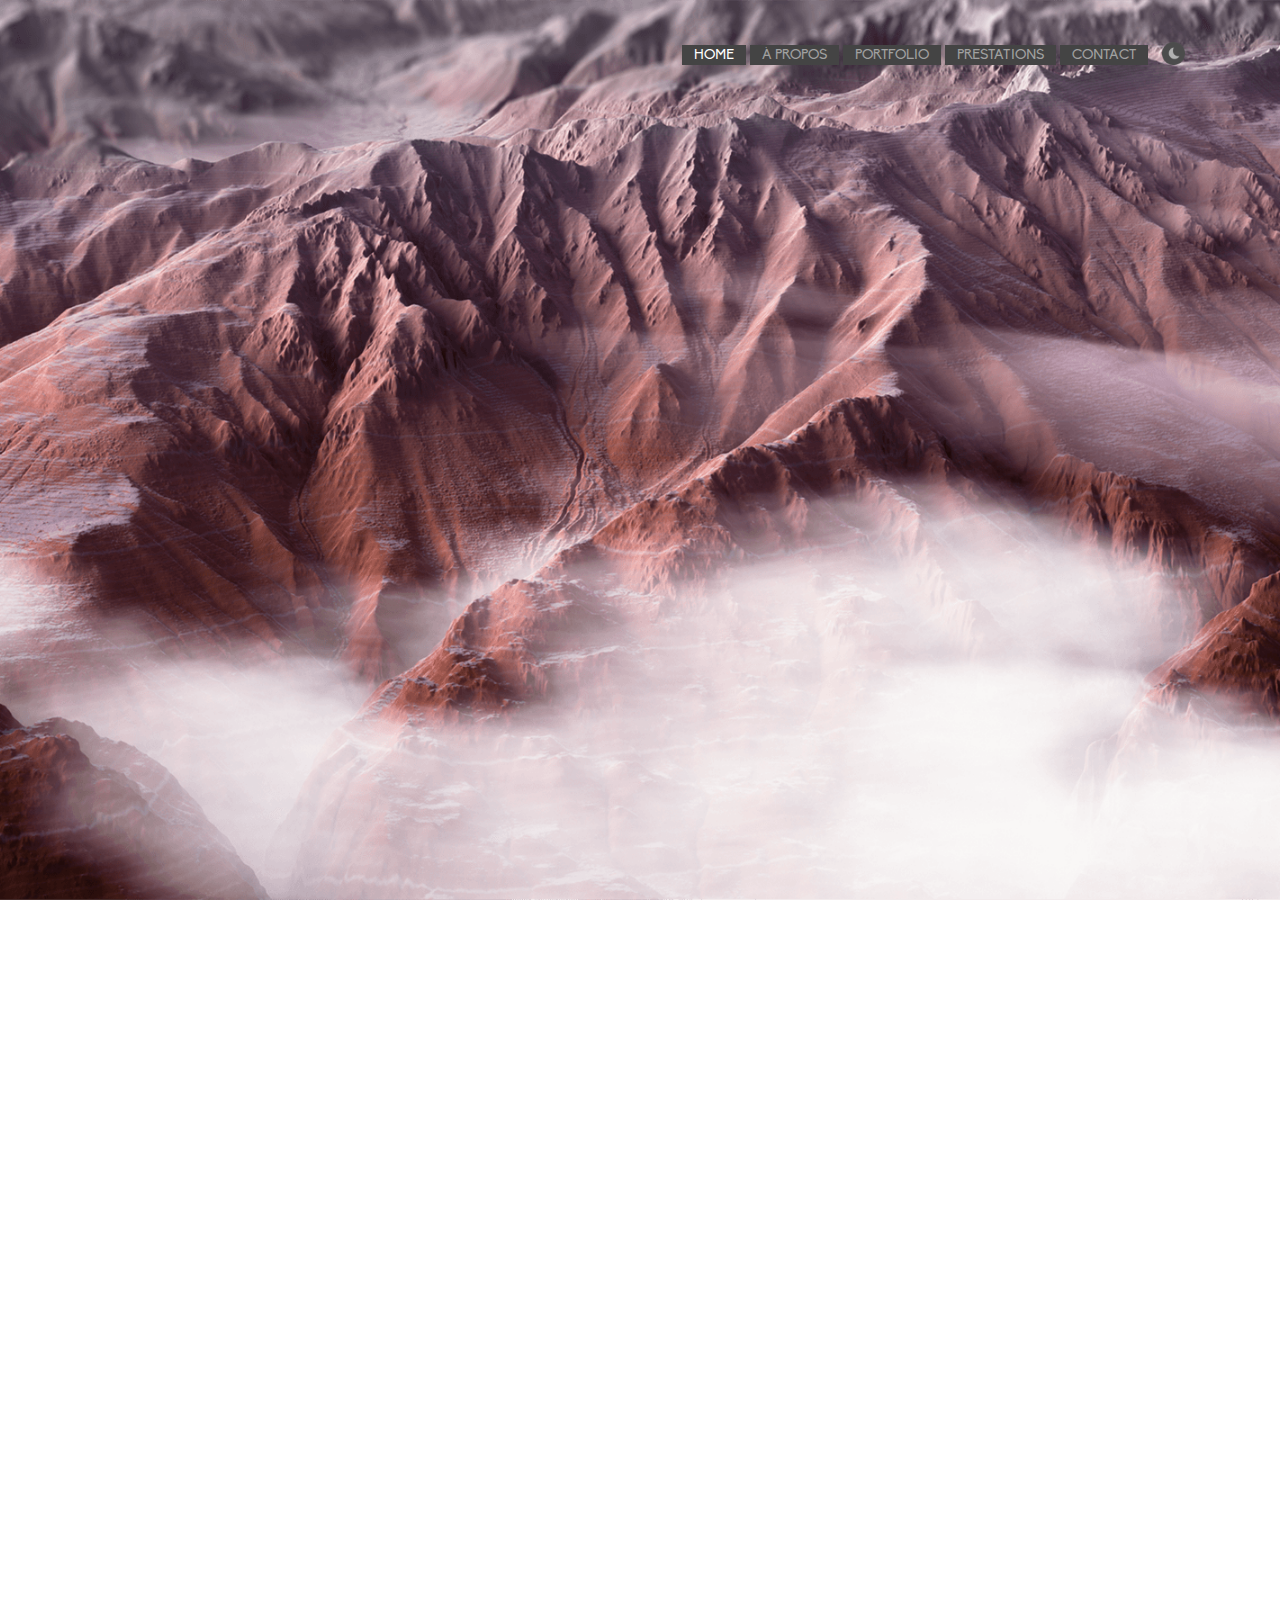
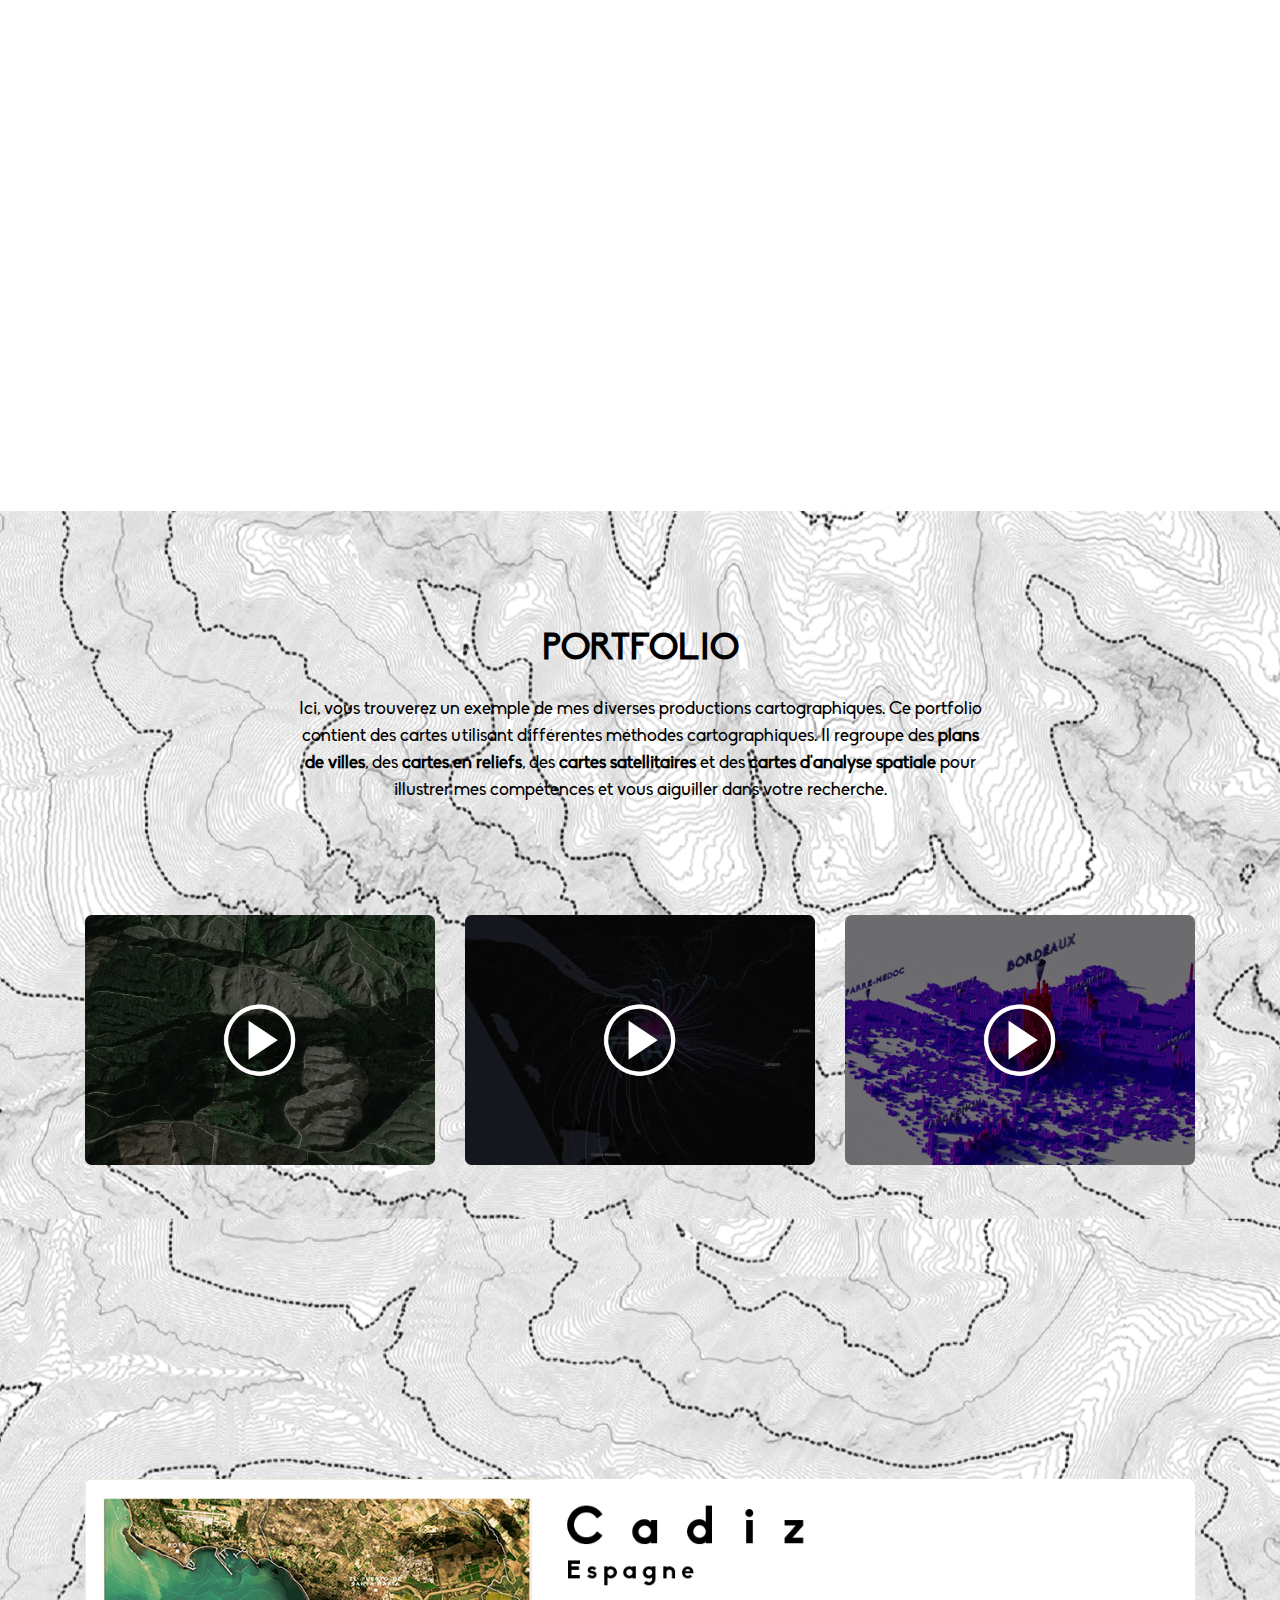
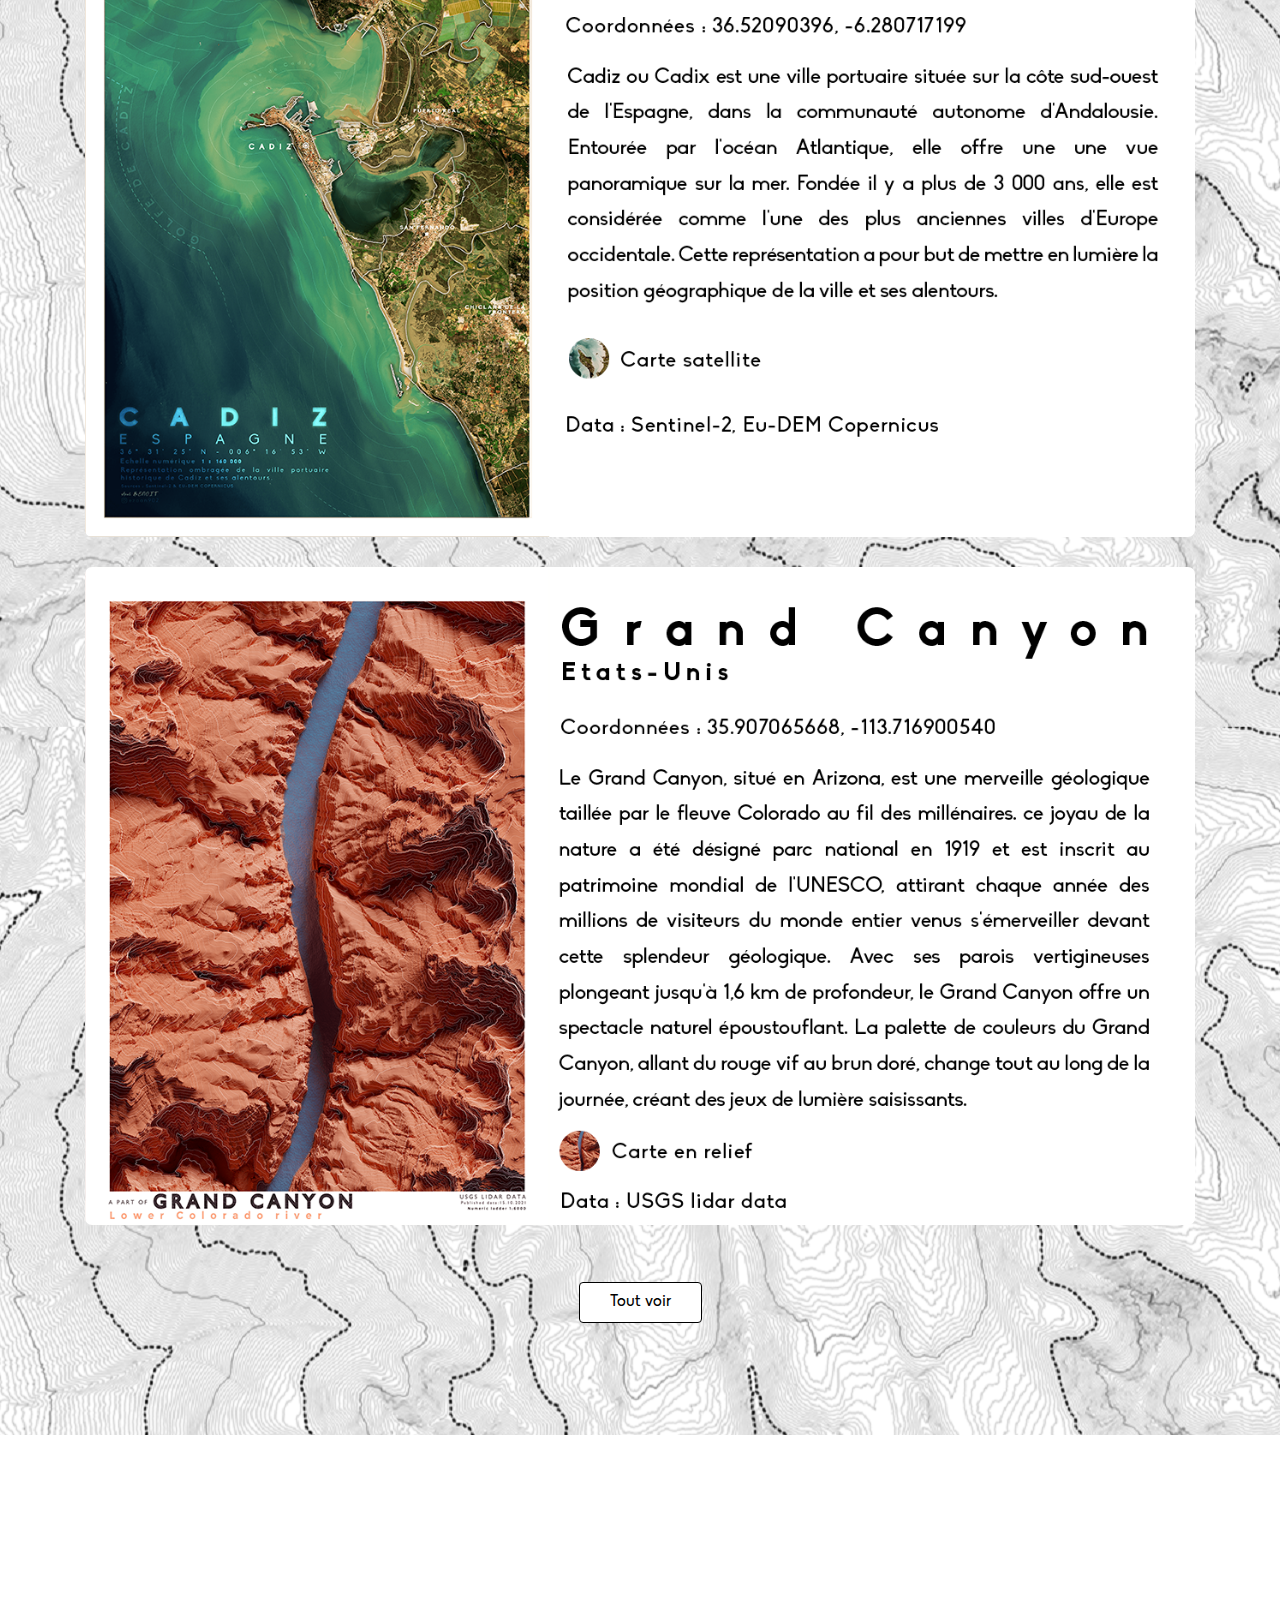
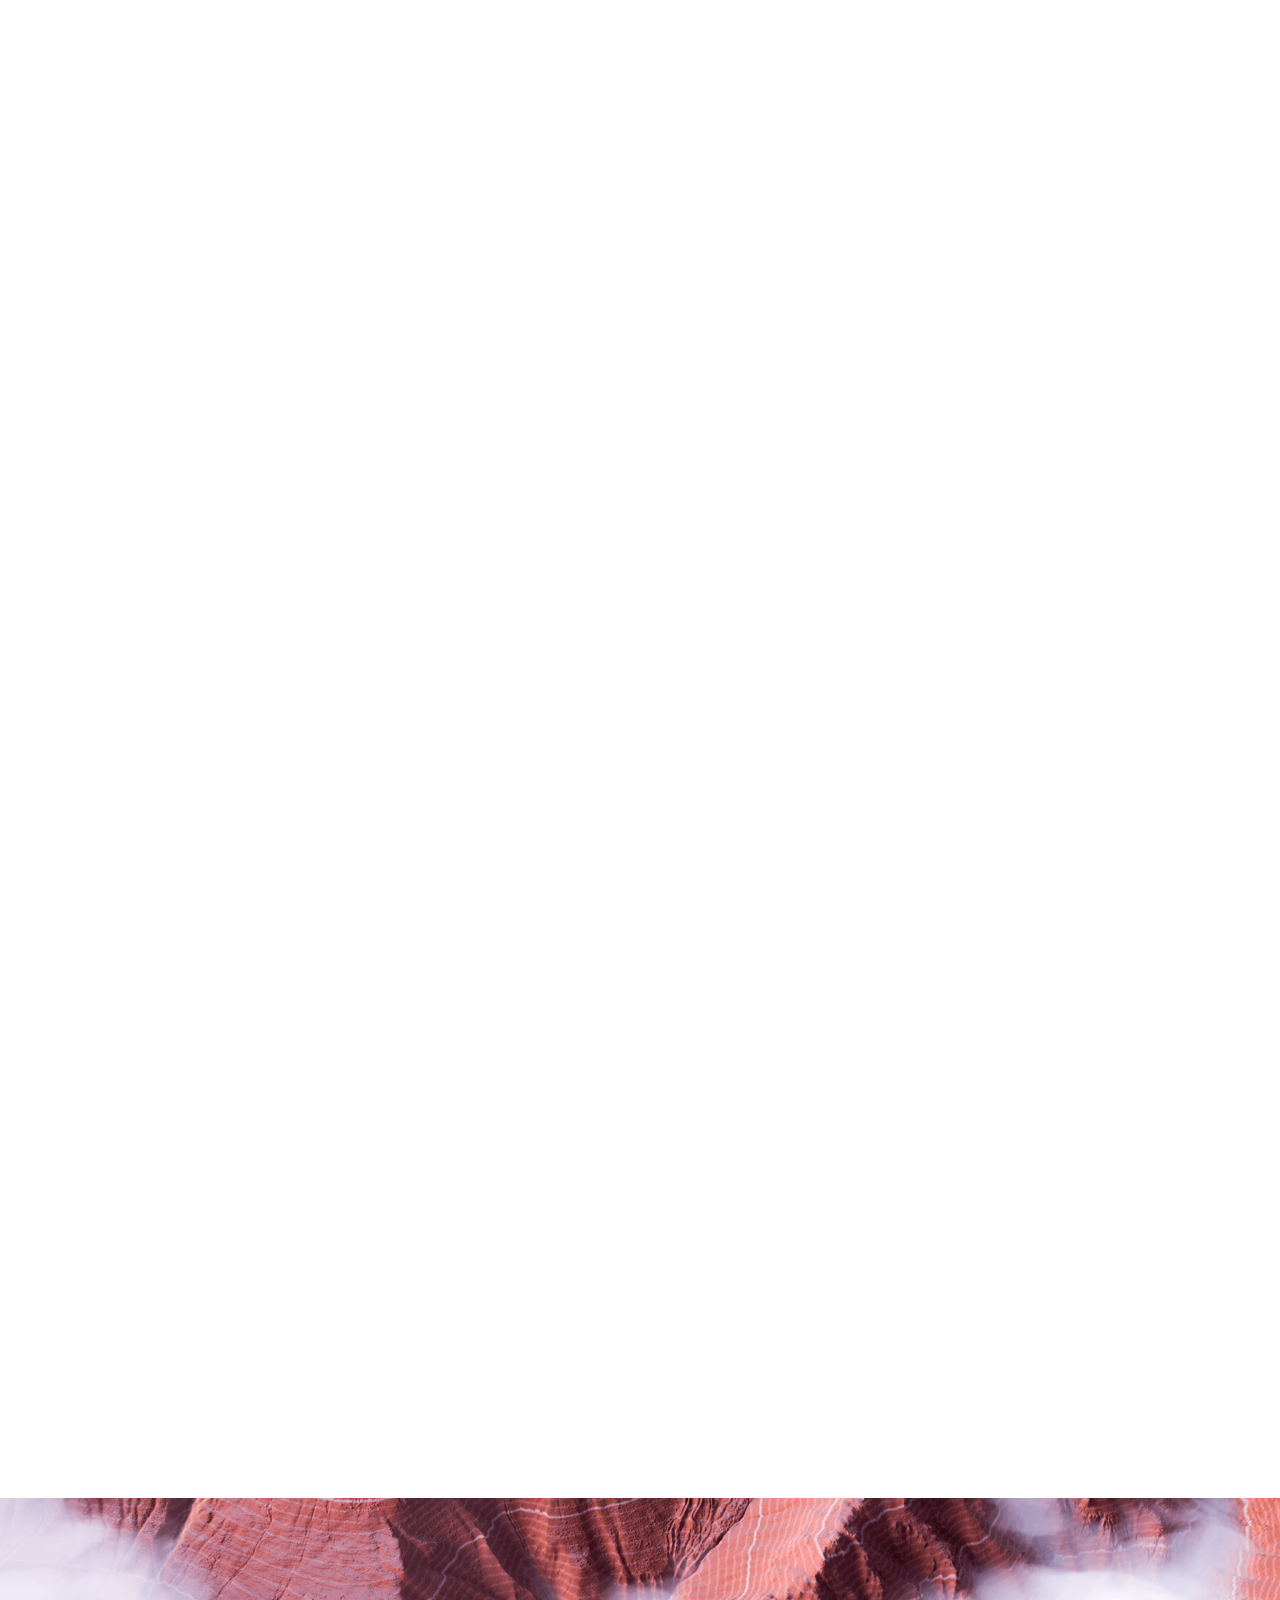
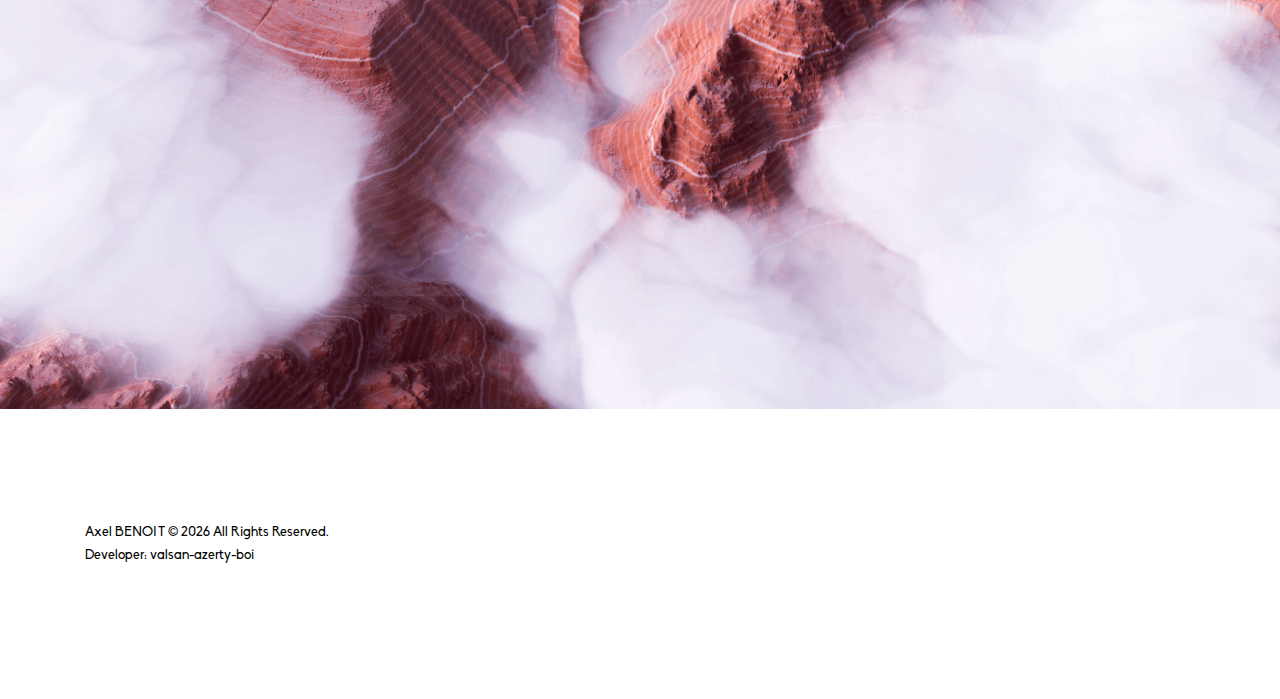
==== commit 29e27435: "some updates with videos" ====
--- a/index.html
+++ b/index.html
@@ -6,26 +6,24 @@
 	<meta charset="utf-8">
 	<meta http-equiv="X-UA-Compatible" content="IE=edge">
 
-	<title>Axel BENOIT - Cartographe indépendant</title>
+	<title></title>
 	<link rel="shortcut icon" href="favicon.ico" type="image/x-icon" />
 	<link rel="apple-touch-icon" href="images/icons-192.png" />
 	<link rel="apple-touch-icon" sizes="72x72" href="images/icons-192.png" />
 	<link rel="apple-touch-icon" sizes="114x114" href="images/icons-192.png" />
 	<meta name="viewport" content="width=device-width, initial-scale=1">
 
-	<meta name="description" content="Productions et ventes de cartes" />
-	<meta name="keywords" content="axel benoit, cartographe, indé, indépendant, carte" />
-	<meta name="author" content="Axel BENOIT" />
-	<meta property="og:title" content="Axel BENOIT - Cartographe indépendant" />
-	<meta property="og:site_name" content="Axel BENOIT - Cartographe indépendant" />
-	<meta property="og:description" content="Productions et ventes de cartes" />
-	<meta name="twitter:title" content="Axel BENOIT - Cartographe indépendant" />
+	<meta name="description" content="" />
+	<meta name="keywords" content="" />
+	<meta name="author" content="" />
+	<meta property="og:title" content="" />
+	<meta property="og:site_name" content="" />
+	<meta property="og:description" content="" />
+	<meta name="twitter:title" content="" />
 	<meta name="robots" content="all" />
 	<link rel="manifest" href="manifest.json" />
 
 	<!-- Styles -->
-	<link href='https://fonts.googleapis.com/css?family=Raleway:400,300,600,400italic,700' rel='stylesheet'
-		type='text/css'>
 	<link rel="stylesheet" href="css/animate.css">
 	<link rel="stylesheet" href="css/bootstrap.css">
 	<link rel="stylesheet" href="css/owl.carousel.min.css">
@@ -254,7 +252,7 @@
 
 				<div class="row animate-box">
 					<div class="col-md-8 col-md-offset-2 text-center">
-						<h3 class="invert-filter-colormode">Ma démarche d'action en quelques étapes</h3>
+						<h3 id="prestation-presentation-demarche" class="invert-filter-colormode"></h3>
 						<br />
 					</div>
 				</div>
@@ -326,11 +324,9 @@
 
 				<div class="row animate-box">
 					<div class="col-md-8 col-md-offset-2 text-center">
-						<h3 class="invert-filter-colormode">Pour produire des cartes informatives, thématiques,
-							décoratives ou abstraites pour
-							particuliers et professionnels.</h3>
+						<h3 id="prestations-cust-obj" class="invert-filter-colormode"></h3>
 						<br />
-						<h4 class="invert-filter-colormode">Les logiciels utilisés pour produire</h4>
+						<h4 id="prestations-soft-title" class="invert-filter-colormode"></h4>
 						<br />
 					</div>
 				</div>
@@ -358,17 +354,8 @@
 				</div>
 
 				<div class="row animate-box">
-					<div class="col-md-8 col-md-offset-2 text-center invert-filter-colormode">
-						<p>
-							Pour une démarche personnalisée, une demande peut être réalisé en appuyant sur le bouton "me
-							contacter".
-						</p>
-						<p>
-							Pour les cartes faisant partie d'une collection. Les liens figurant ci-dessous vous
-							redirigeront vers mes boutiques en ligne. Vous pourrez avoir une estimation du prix des
-							produits.
-						</p>
-						<br />
+					<div id="prestation-complement-informations"
+						class="col-md-8 col-md-offset-2 text-center invert-filter-colormode">
 					</div>
 				</div>
 
@@ -431,7 +418,8 @@
 				<div class="row copyright">
 					<div class="col-md-12">
 						<p class="pull-left">
-							<small class="block"><a href="#">Axel BENOIT</a> &copy; <span id="actualyear">2023</span>
+							<small class="block"><a id="author-link-footer" href="#"></a> &copy; <span
+									id="actualyear">2023</span>
 								All Rights
 								Reserved.</small>
 							<small id="the-dev" class="block">Developer: <a href="https://github.com/valsan-azerty-boi"
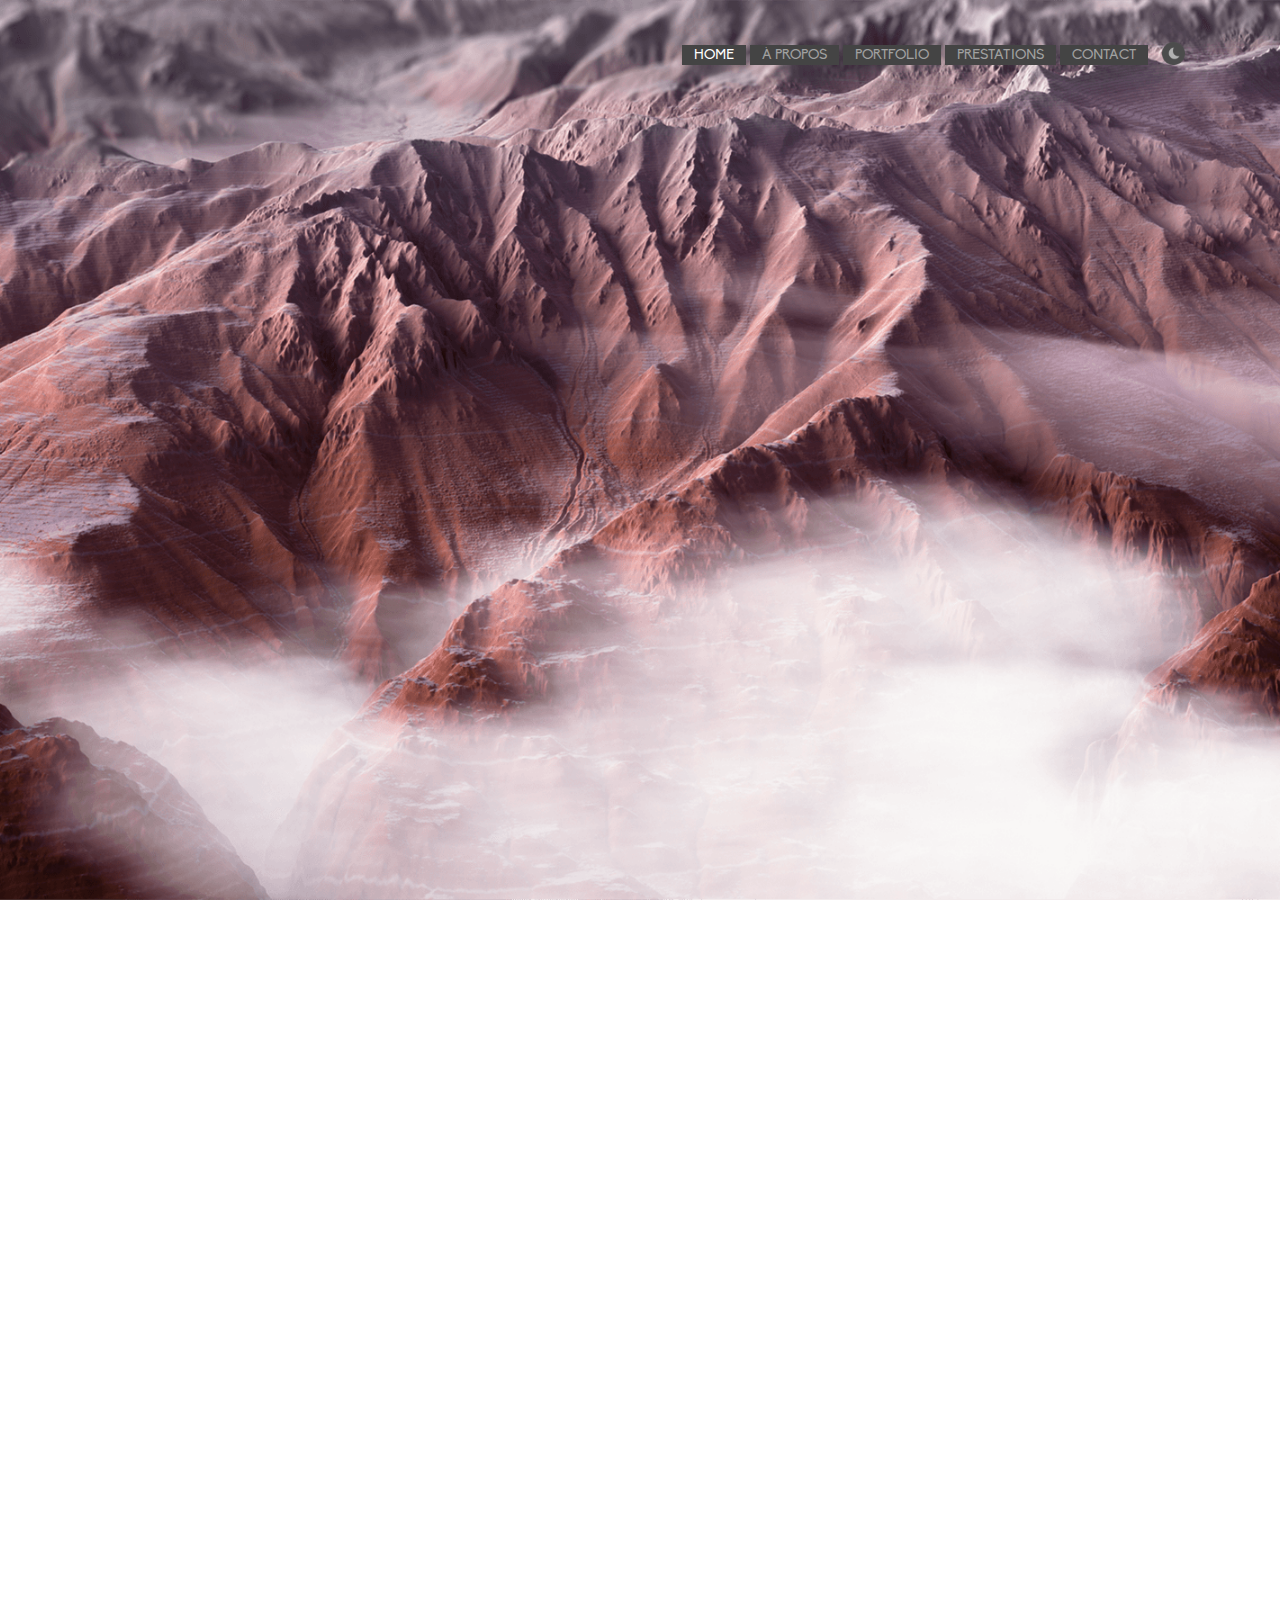
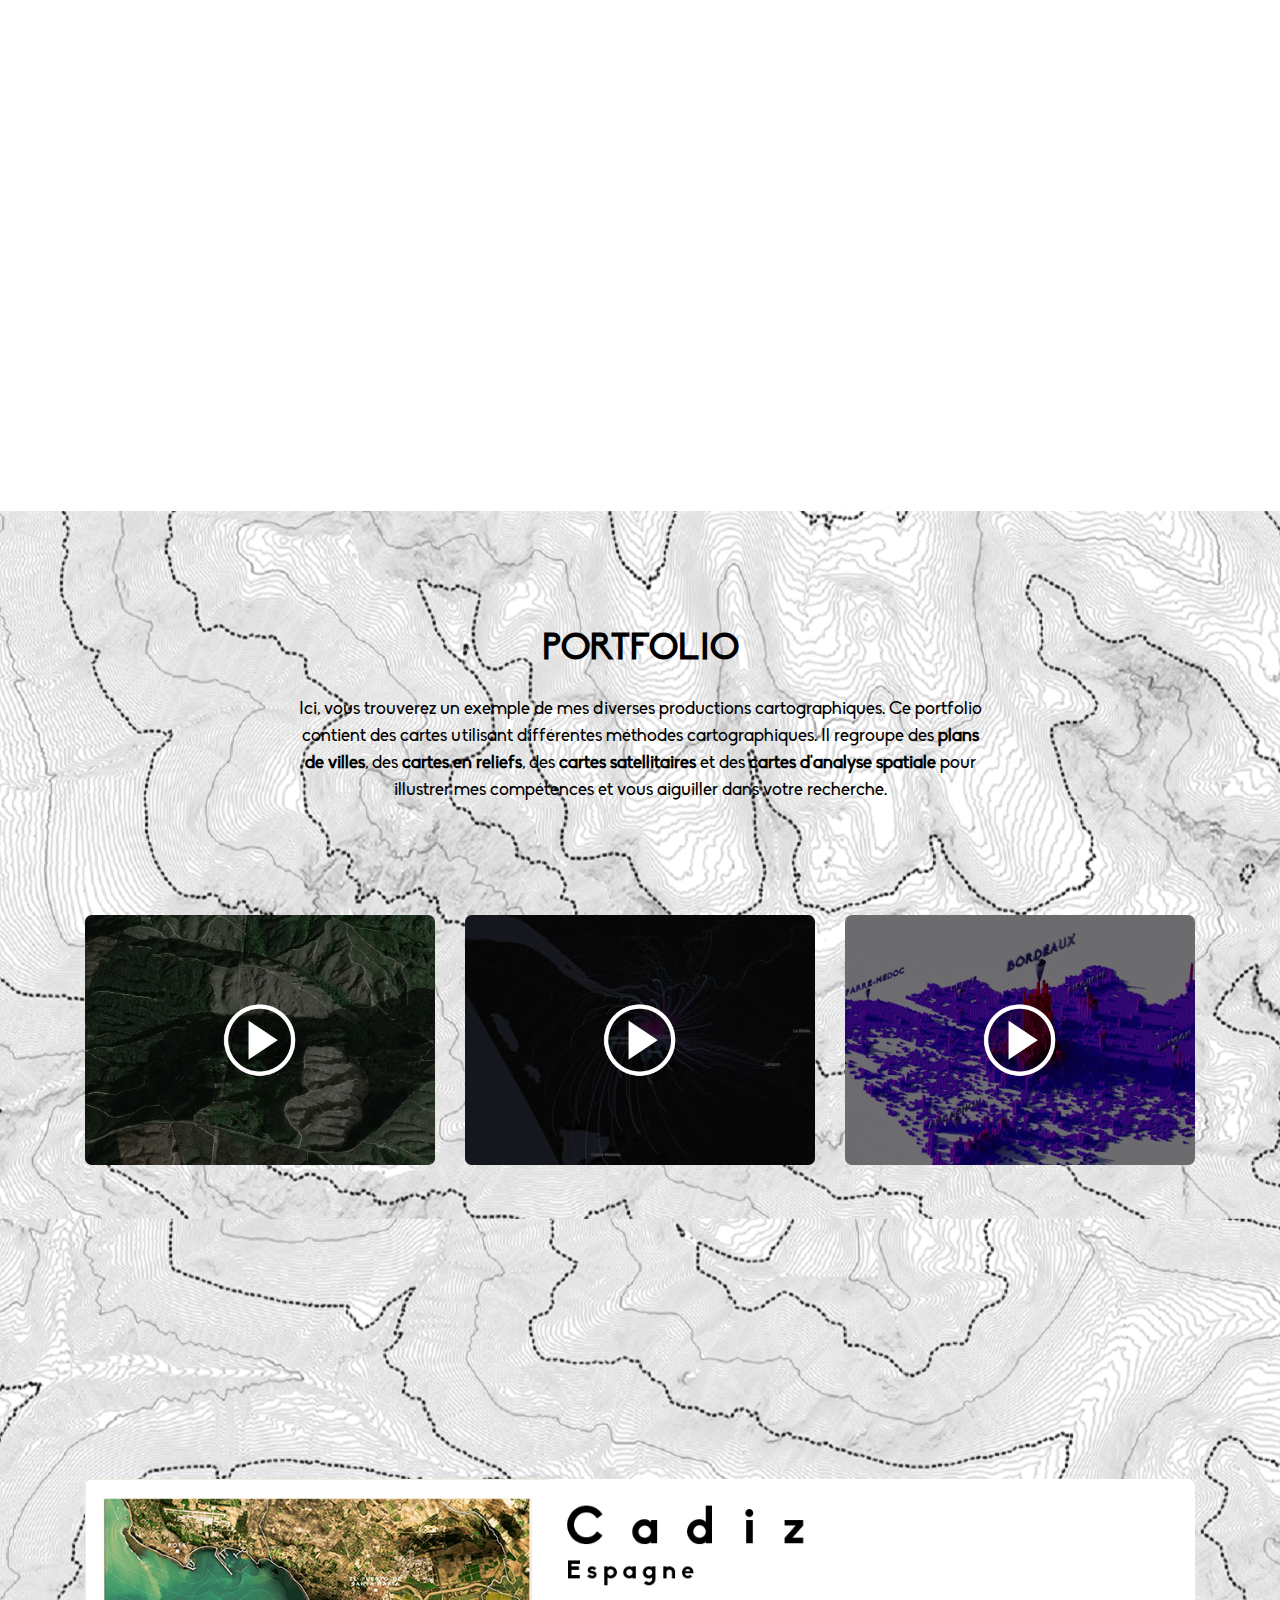
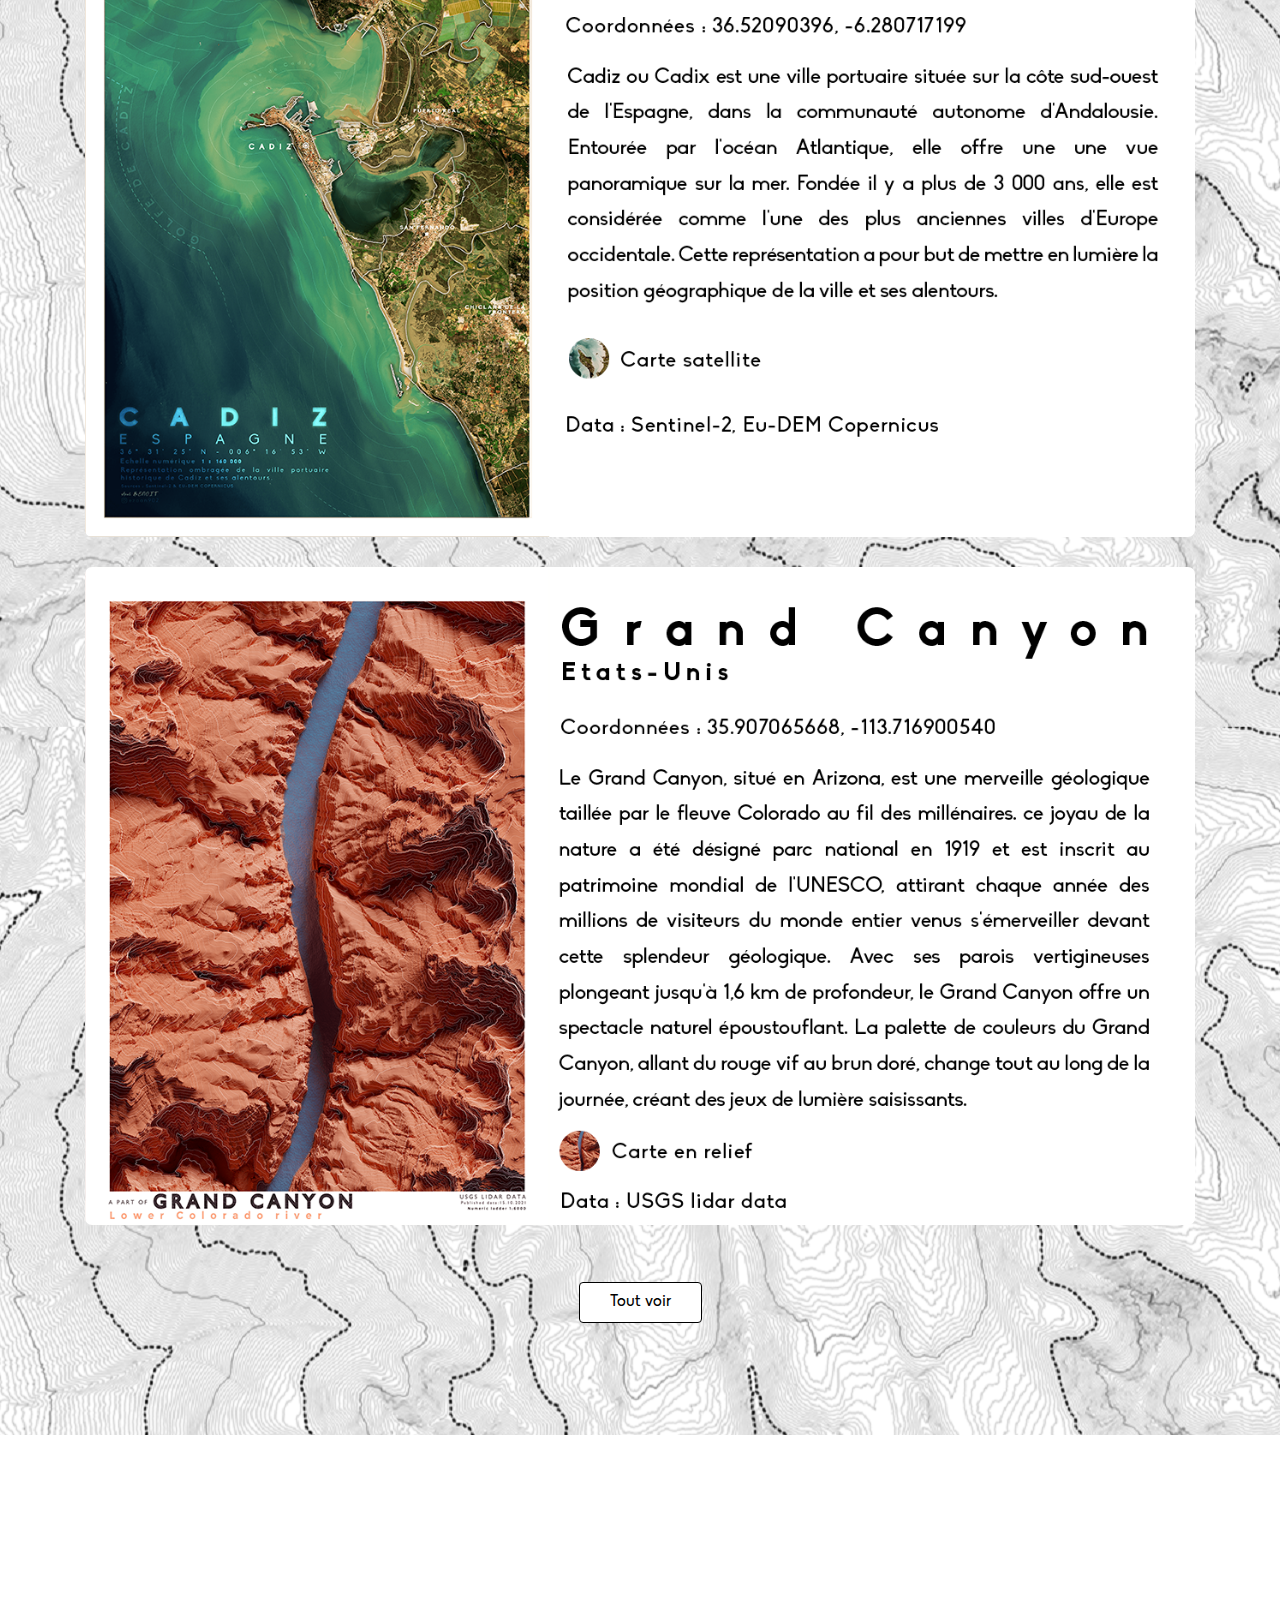
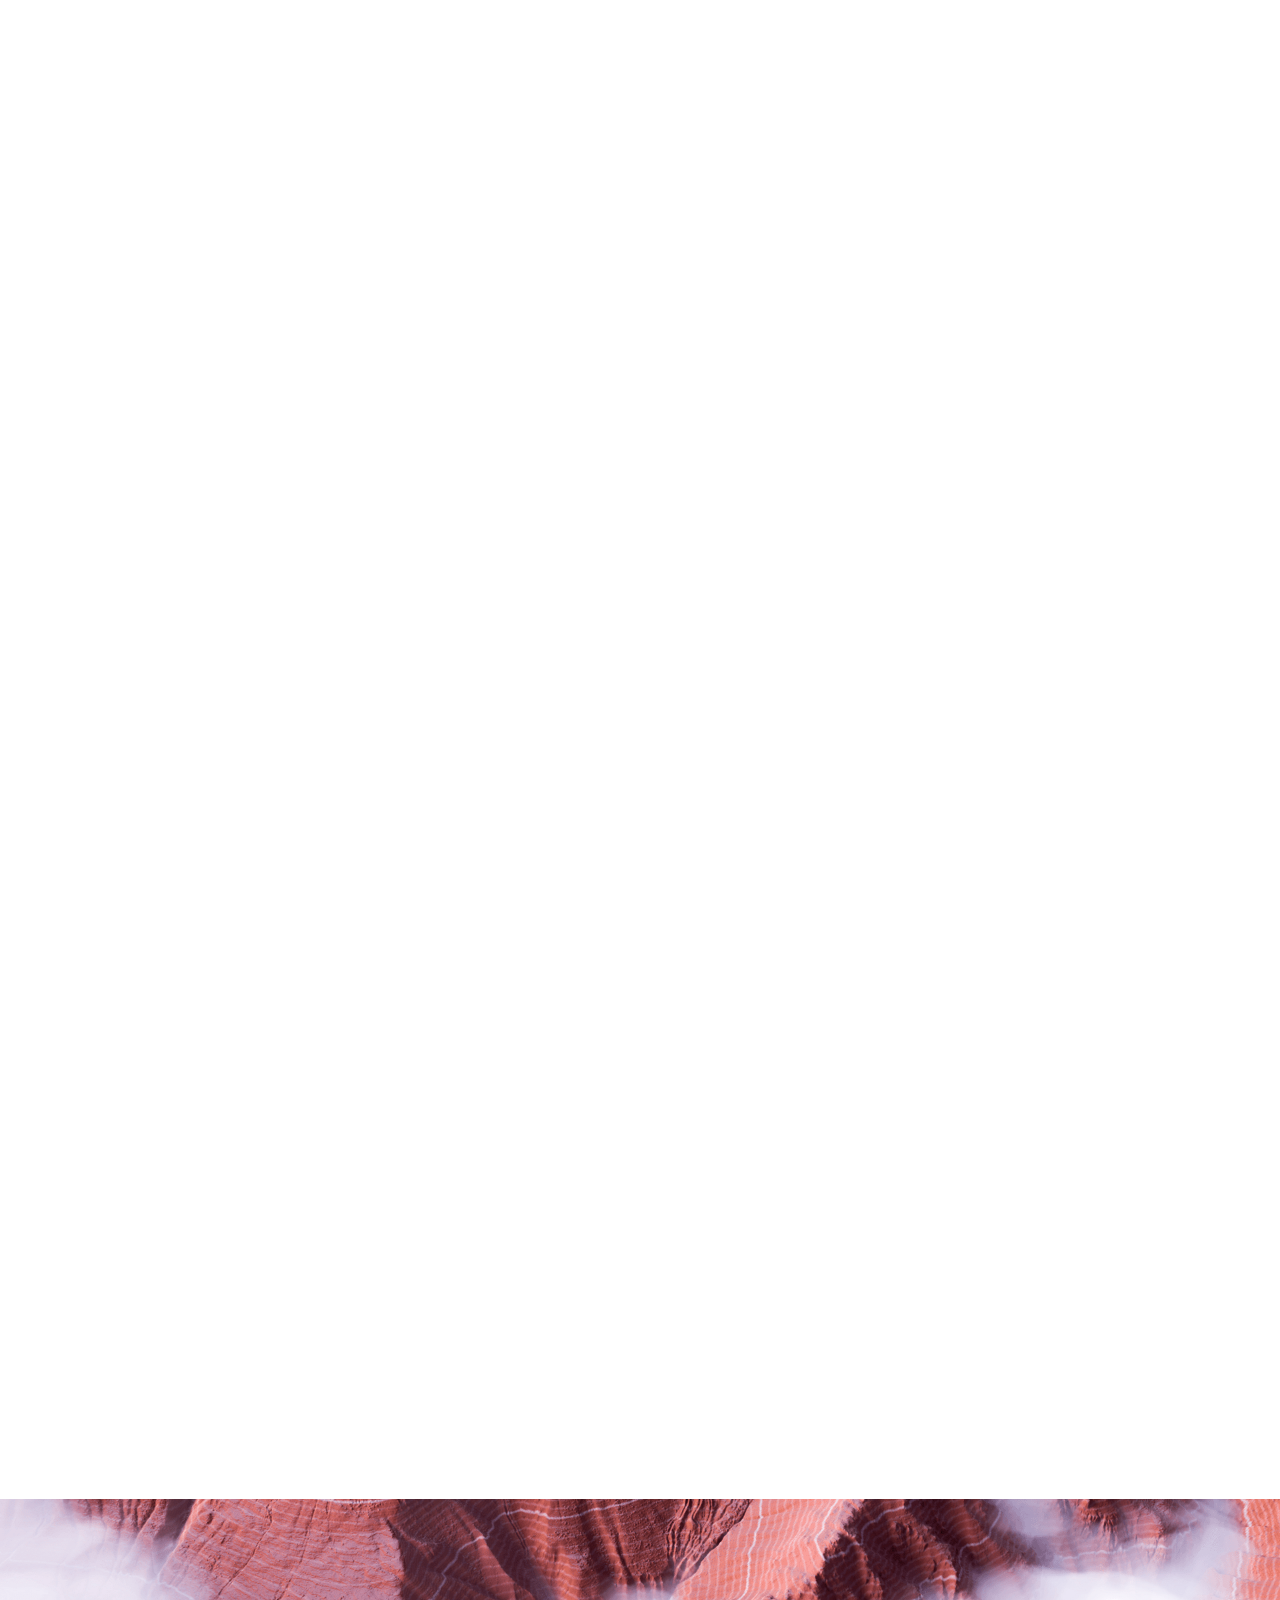
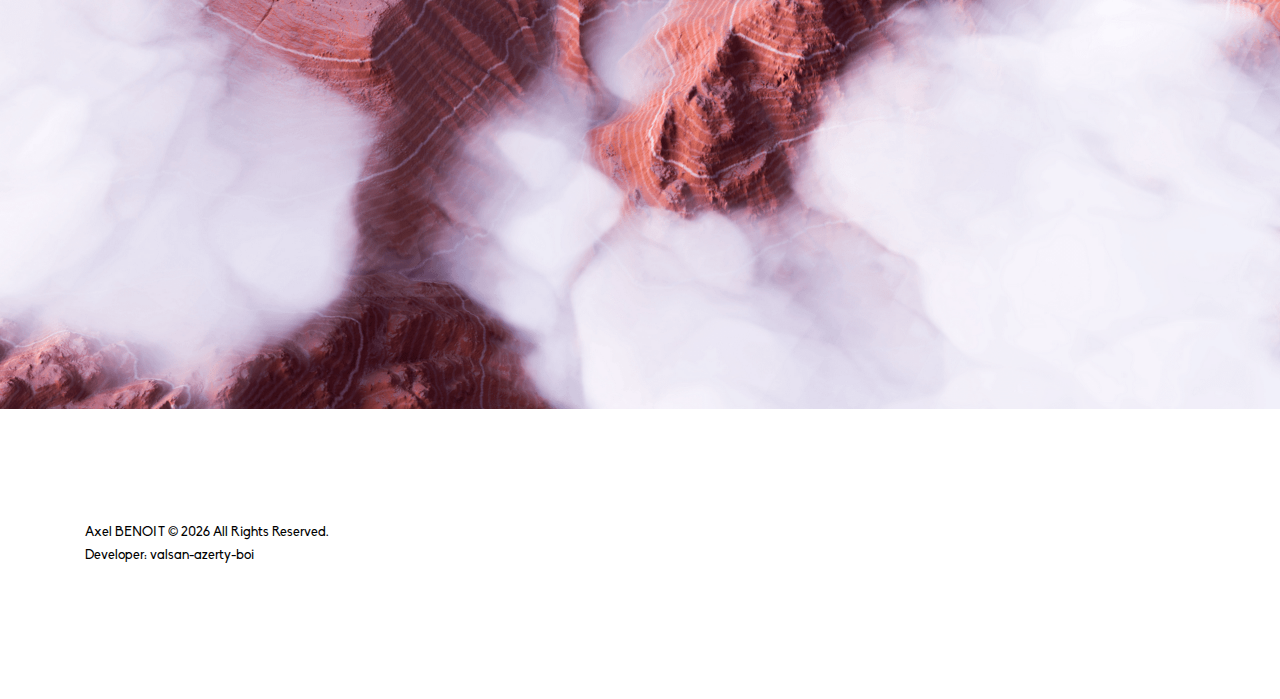
==== commit 22bc5a44: "some image fixes" ====
--- a/index.html
+++ b/index.html
@@ -336,17 +336,17 @@
 					</div>
 					<div class="col-md-2 col-sm-2">
 						<div class="feature-center animate-box" data-animate-effect="fadeIn">
-							<img src="images/qgis.png" alt="QGIS" class="presta-soft-size" />
+							<img src="images/software_qgis.png" alt="QGIS" class="presta-soft-size" />
 						</div>
 					</div>
 					<div class="col-md-2 col-sm-2">
 						<div class="feature-center animate-box" data-animate-effect="fadeIn">
-							<img src="images/blender.png" alt="Blender" class="presta-soft-size" />
+							<img src="images/software_blender.png" alt="Blender" class="presta-soft-size" />
 						</div>
 					</div>
 					<div class="col-md-2 col-sm-2">
 						<div class="feature-center animate-box" data-animate-effect="fadeIn">
-							<img src="images/adobe_icon.png" alt="Adobe" class="presta-soft-size" />
+							<img src="images/software_adobe.png" alt="Adobe" class="presta-soft-size" />
 						</div>
 					</div>
 					<div class="col-md-3 col-sm-3">
